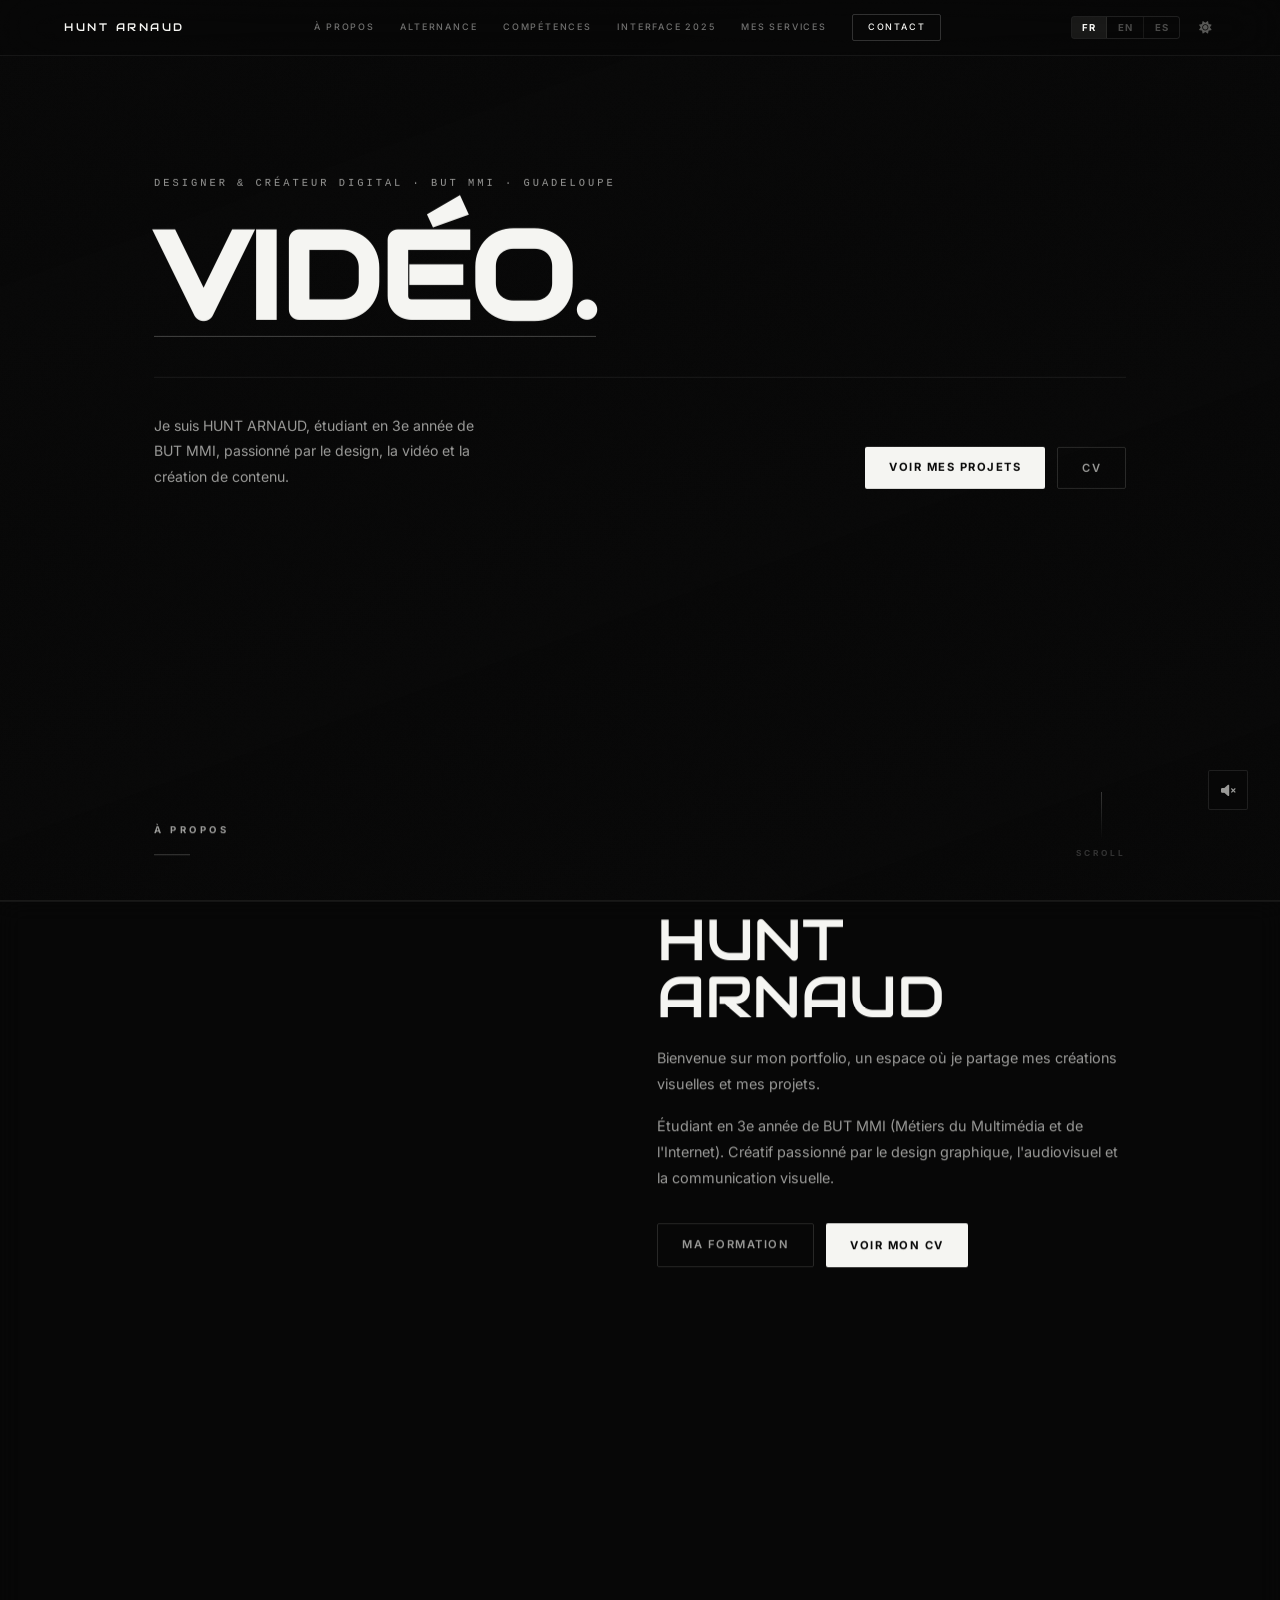
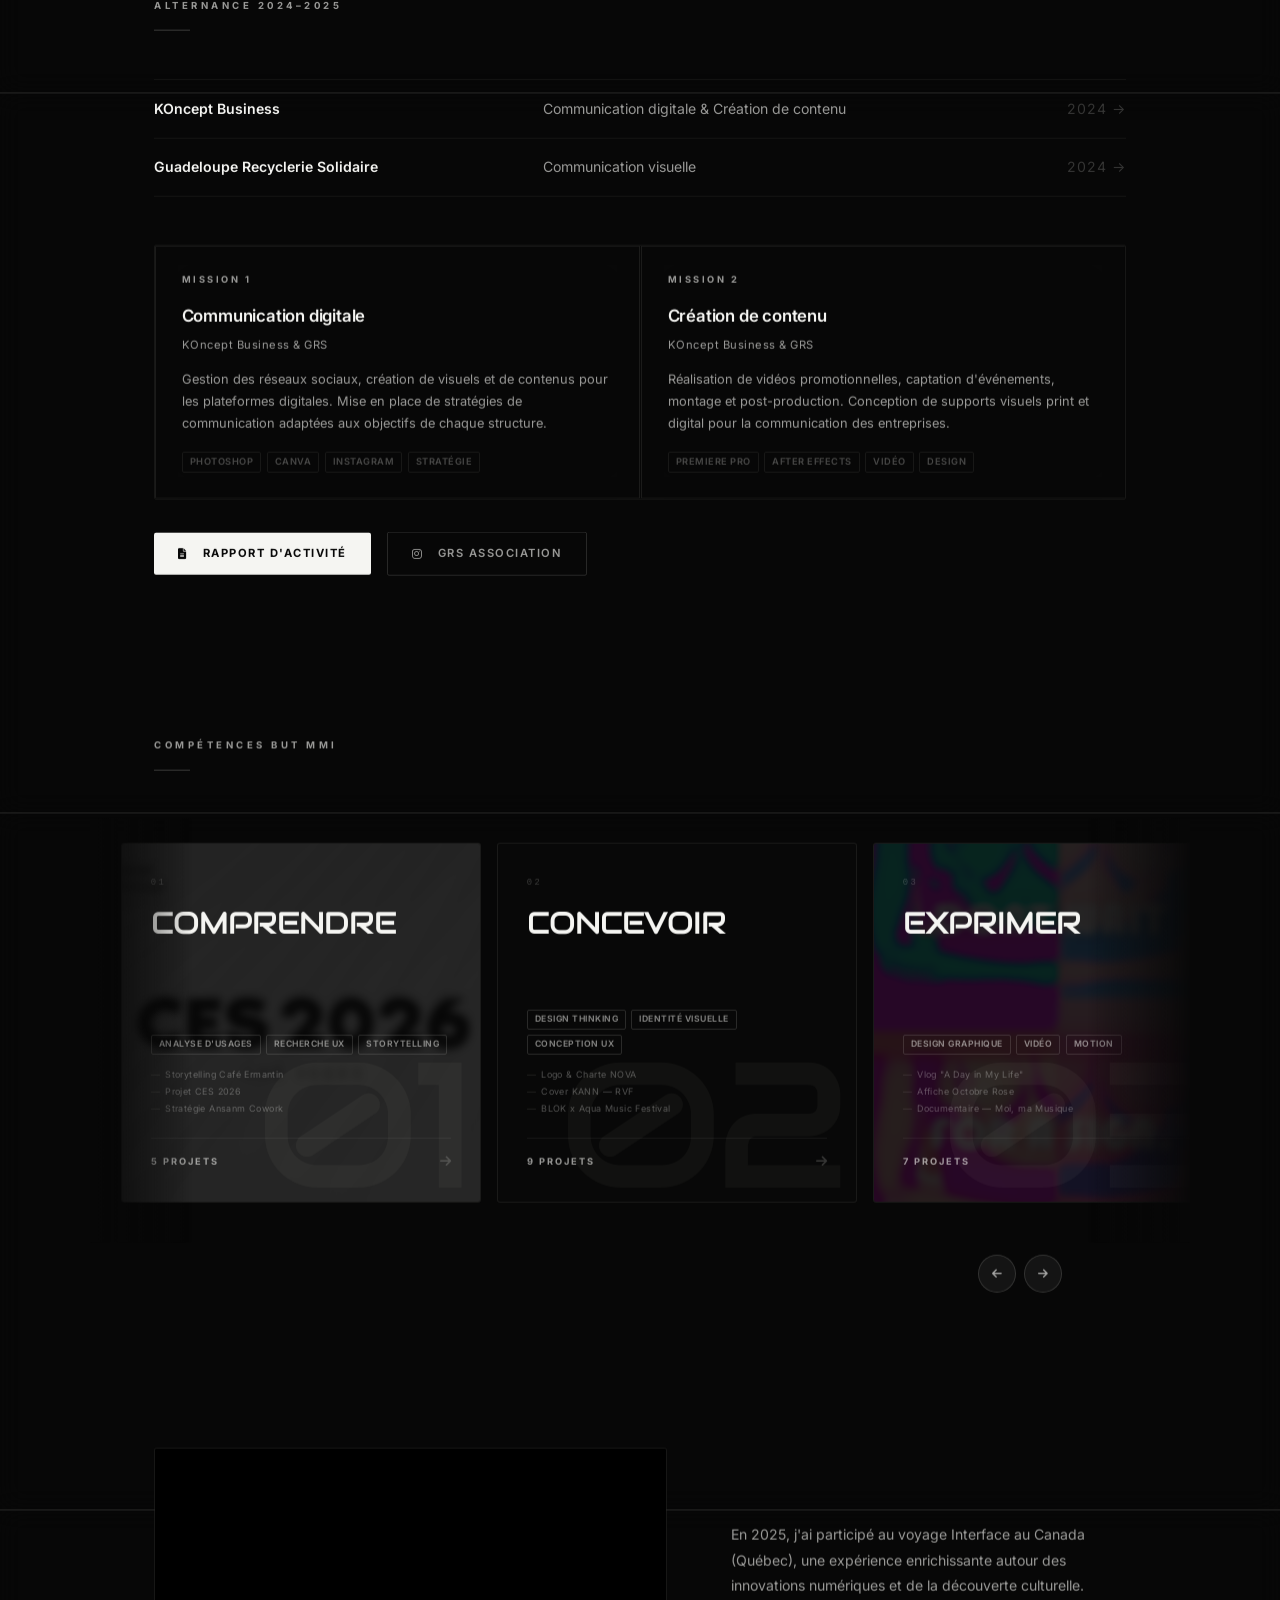
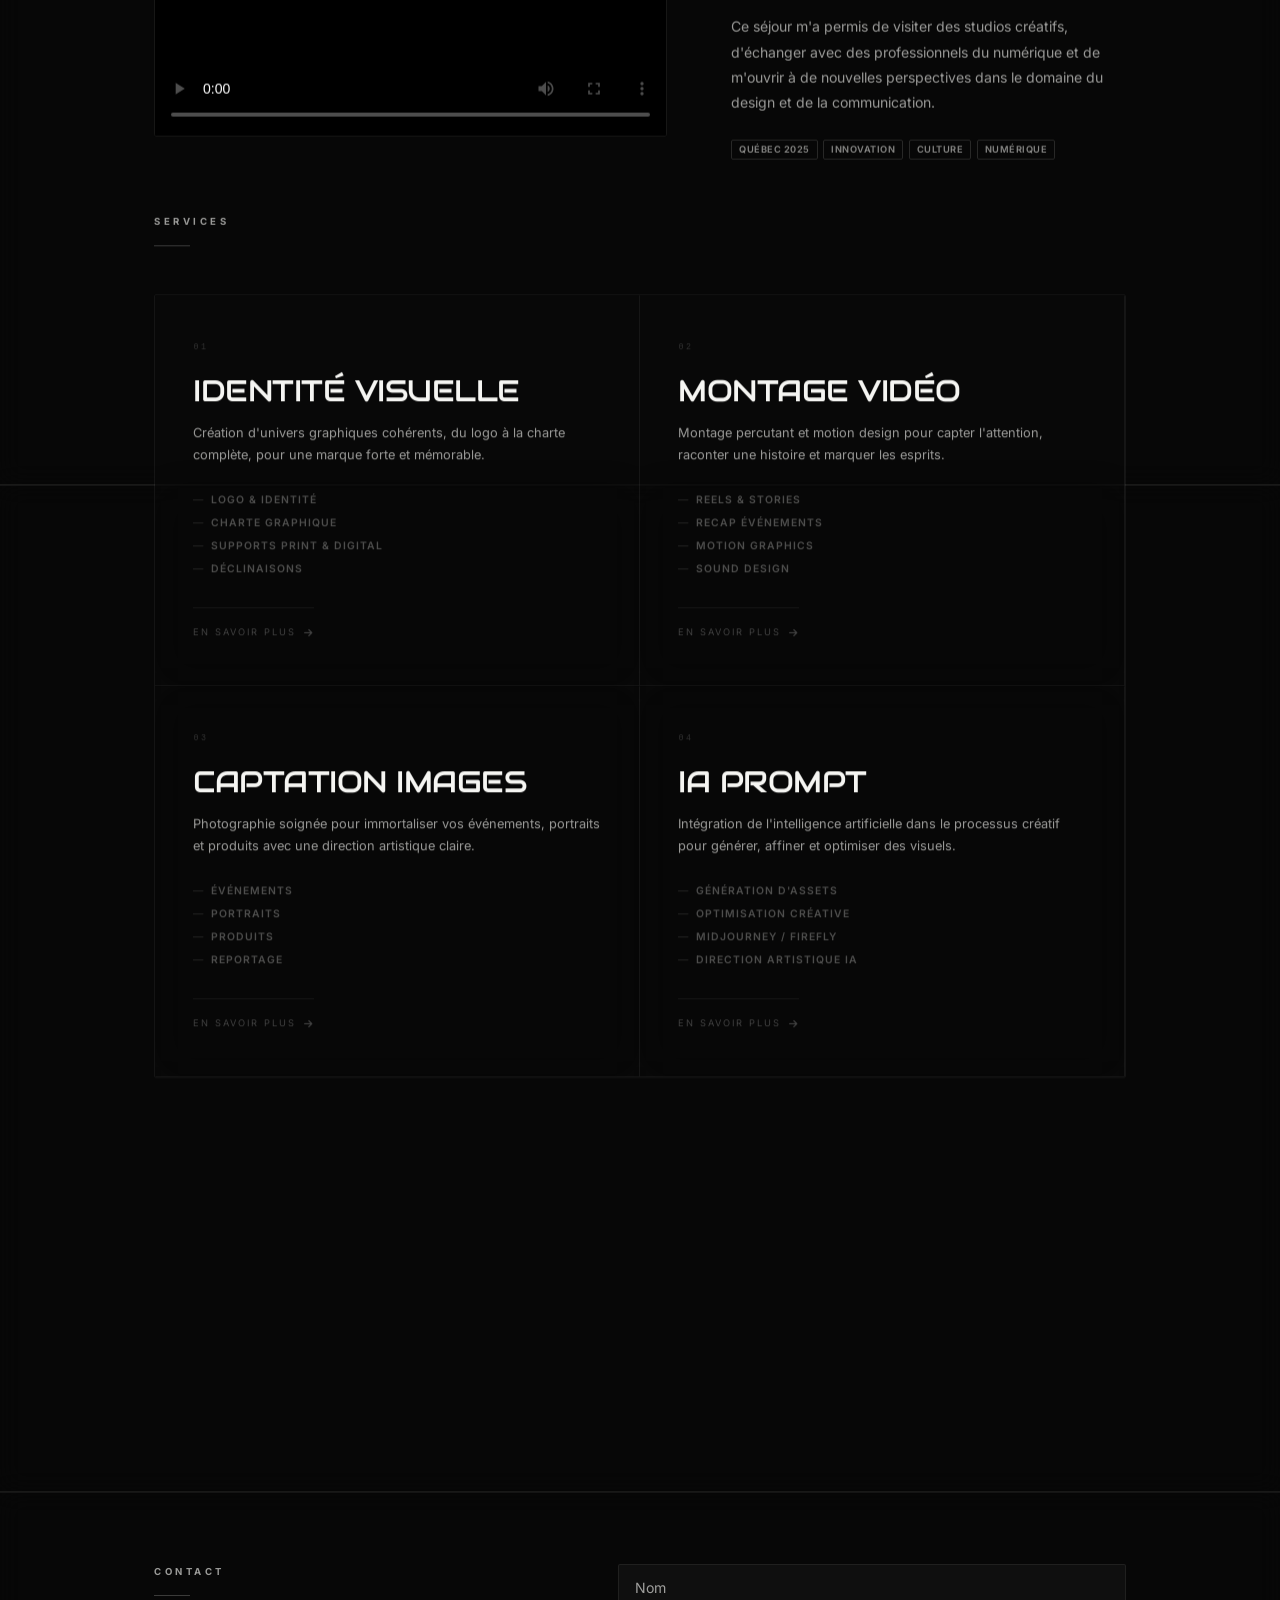
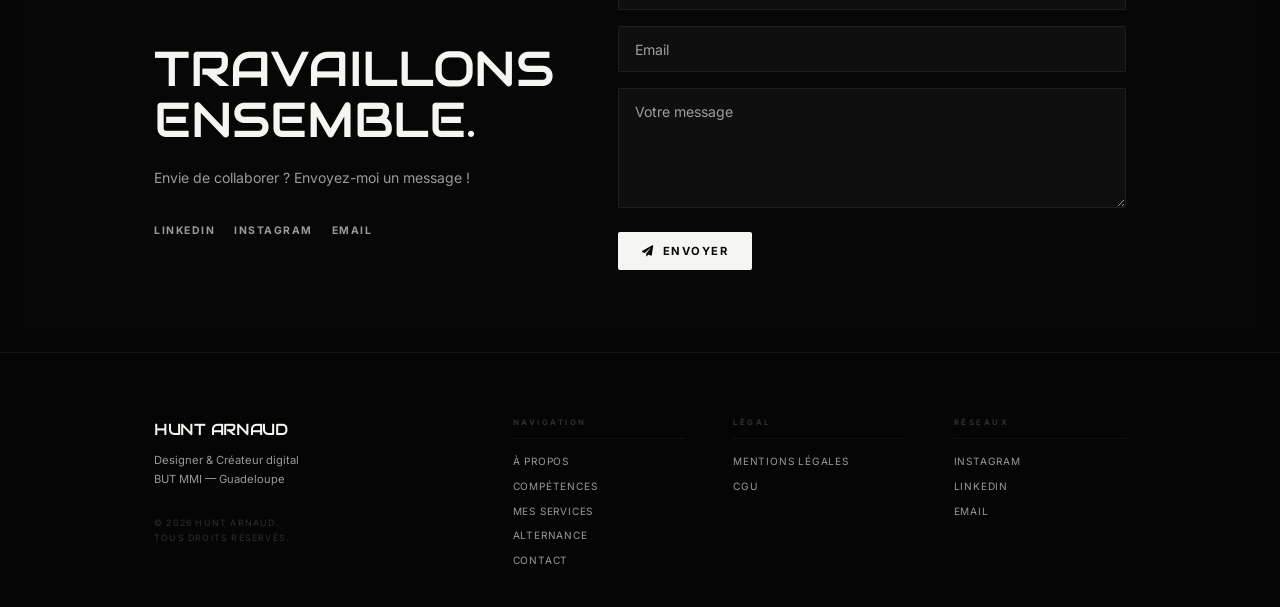
==== index.html @ ffb818e7 "BLOK liens Instagram + descriptions sync Co-Authored-By: Claude Sonnet 4.6 <noreply@anthropic.com>" ====
<!DOCTYPE html>
<html lang="fr">
<head>
<meta charset="UTF-8">
<meta name="viewport" content="width=device-width, initial-scale=1.0">
<title>Hunt Arnaud — Designer &amp; Créateur digital</title>
<meta name="description" content="Portfolio de Hunt Arnaud, Designer & Créateur digital. Identité visuelle, audiovisuel, création de contenu. BUT MMI, Guadeloupe.">
<meta name="author" content="Hunt Arnaud">
<meta name="theme-color" content="#080808">

<!-- Canonical & SEO -->
<link rel="canonical" href="https://naobeatsz-dev.github.io/Portfolio-Hunt-Arnaud/">

<!-- Open Graph -->
<meta property="og:type" content="website">
<meta property="og:title" content="Hunt Arnaud — Designer &amp; Créateur digital &amp; Motion">
<meta property="og:description" content="Identité visuelle, montage vidéo, motion design. BUT MMI, Guadeloupe.">
<meta property="og:url" content="https://naobeatsz-dev.github.io/Portfolio-Hunt-Arnaud/">
<meta property="og:image" content="https://naobeatsz-dev.github.io/Portfolio-Hunt-Arnaud/Image/DSC00284.jpg">
<meta property="og:image:alt" content="Hunt Arnaud — Designer &amp; Créateur digital">
<meta property="og:locale" content="fr_FR">
<meta property="og:site_name" content="Hunt Arnaud Portfolio">

<!-- Twitter Card -->
<meta name="twitter:card" content="summary_large_image">
<meta name="twitter:title" content="Hunt Arnaud — Designer &amp; Créateur digital &amp; Motion">
<meta name="twitter:description" content="Identité visuelle, montage vidéo, motion design. BUT MMI, Guadeloupe.">
<meta name="twitter:image" content="https://naobeatsz-dev.github.io/Portfolio-Hunt-Arnaud/Image/DSC00284.jpg">

<!-- Favicon -->
<link rel="icon" href="favicon.svg" type="image/svg+xml">
<link rel="manifest" href="manifest.json">

<!-- Preconnect ressources externes -->
<link rel="preconnect" href="https://fonts.googleapis.com">
<link rel="preconnect" href="https://fonts.gstatic.com" crossorigin>
<link rel="preconnect" href="https://fonts.cdnfonts.com" crossorigin>
<link rel="dns-prefetch" href="https://cdnjs.cloudflare.com">
<link rel="dns-prefetch" href="https://unpkg.com">

<!-- Font Awesome — chargement différé -->
<link rel="preload" href="https://cdnjs.cloudflare.com/ajax/libs/font-awesome/6.0.0-beta3/css/all.min.css" as="style" onload="this.onload=null;this.rel='stylesheet'">
<noscript><link rel="stylesheet" href="https://cdnjs.cloudflare.com/ajax/libs/font-awesome/6.0.0-beta3/css/all.min.css"></noscript>
<!-- Google Fonts — display swap pour éviter le blocage -->
<link href="https://fonts.googleapis.com/css2?family=Audiowide&family=Inter:wght@300;400;500;600;700&display=swap" rel="stylesheet">
<link href="https://fonts.cdnfonts.com/css/akira-expanded" rel="stylesheet">
<!-- i18n -->
<script src="Java/i18n.js" defer></script>
<!-- JS principal -->
<script src="Java/Java.js?v=16" defer></script>
<!-- AOS — chargement différé -->
<link rel="preload" href="https://unpkg.com/aos@2.3.1/dist/aos.css" as="style" onload="this.onload=null;this.rel='stylesheet'">
<noscript><link rel="stylesheet" href="https://unpkg.com/aos@2.3.1/dist/aos.css"></noscript>
<script src="https://unpkg.com/aos@2.3.1/dist/aos.js" defer></script>

<link rel="stylesheet" href="CSS/portfolio.css">
</head>

<body>

<a href="#hero" class="skip-link">Aller au contenu principal</a>

<!-- ================================================
     LOADER
================================================ -->
<div id="loader" role="status" aria-label="Chargement">
  <span class="loader-count" id="loader-count">00</span>
  <span class="loader-line" aria-hidden="true"></span>
</div>

<!-- ================================================
     NAV
================================================ -->
<!-- Grain -->
<div class="grain" aria-hidden="true"></div>

<!-- Blob ambiant orange -->
<div id="ambient-blob" aria-hidden="true"></div>

<!-- Vidéo de fond -->
<div id="video-bg-wrap" aria-hidden="true">
  <video id="video-bg" autoplay muted loop playsinline preload="none"></video>
  <script>
    (function(){
      var v=['Image/INSTA_1.mp4','Image/vidéo/NAOYAH X ATOX PLAYDITUNE.mp4'];
      var el=document.getElementById('video-bg');
      var s=document.createElement('source');
      s.type='video/mp4';
      s.src=v[Math.floor(Math.random()*v.length)];
      el.appendChild(s);
    })();
  </script>
  <div id="video-overlay"></div>
</div>

<nav id="nav">
  <a href="#hero" class="nav-logo">Hunt Arnaud</a>
  <div class="nav-links" id="nav-links">
    <a href="#about" data-i18n="nav.about">À Propos</a>
    <a href="#alternance" data-i18n="nav.alternance">Alternance</a>
    <a href="#skills" data-i18n="nav.skills">Compétences</a>
    <a href="#interface" data-i18n="nav.interface">Interface 2025</a>
    <a href="#services" data-i18n="nav.services">Services</a>
    <a href="#contact" class="nav-cta" data-i18n="nav.contact">Contact →</a>
  </div>
  <div id="lang-switcher" role="group" aria-label="Langue">
    <button class="lang-btn lang-btn--active" data-lang="fr" onclick="applyTranslations('fr')">FR</button>
    <button class="lang-btn" data-lang="en" onclick="applyTranslations('en')">EN</button>
    <button class="lang-btn" data-lang="es" onclick="applyTranslations('es')">ES</button>
  </div>
  <button id="theme-toggle" aria-label="Activer le mode clair" aria-pressed="false"><i class="fas fa-sun"></i></button>
  <button id="nav-burger" aria-label="Menu" onclick="document.getElementById('nav').classList.toggle('nav-mobile-open')">
    <span></span><span></span><span></span>
  </button>
</nav>

<!-- ================================================
     HERO
================================================ -->
<section id="hero">
  <div class="parallax-target" data-parallax-speed="0.28">
    <p class="hero-eyebrow" data-i18n="hero.eyebrow">Designer & Créateur digital · BUT MMI · Guadeloupe</p>
    <h1 class="hero-title"><span id="hero-rotate" class="hero-rotate-word">Design.</span></h1>
    <span class="hero-divider" aria-hidden="true"></span>
    <div class="hero-row">
      <p class="hero-desc" data-i18n="about.p2">Je suis HUNT ARNAUD, étudiant en 3e année de BUT MMI, passionné par le design, la vidéo et la création de contenu.</p>
      <div class="hero-actions">
        <a href="#skills" class="btn-primary" data-i18n="hero.cta.projects">Voir mes projets</a>
        <button class="btn-ghost" onclick="openCV()" data-i18n="hero.cta.cv" aria-label="Voir mon CV">CV</button>
      </div>
    </div>
  </div>
  <div class="hero-scroll" aria-hidden="true">
    <span class="hero-scroll-line"></span>
    <span>Scroll</span>
  </div>
</section>

<hr class="sep">

<!-- ================================================
     ABOUT
================================================ -->
<section id="about" class="section-bg">
  <div class="p-section parallax-target" data-parallax-speed="0.12">
    <span class="section-label" data-i18n="about.label">À Propos</span>
    <span class="section-line" aria-hidden="true"></span>
    <div class="about-grid">
      <div class="about-img-wrap">
        <img src="Image/DSC00284.jpg" alt="Hunt Arnaud" class="about-img" id="about-img-parallax" loading="lazy">
      </div>
      <div class="about-right">
        <h2 class="section-title" data-i18n="about.heading">Hunt Arnaud</h2>
        <p data-i18n="about.p1">Bienvenue sur mon portfolio, un espace où je partage mes créations visuelles et mes projets.</p>
        <p data-i18n="about.p2.long">Étudiant en 3e année de BUT MMI (Métiers du Multimédia et de l'Internet). Créatif passionné par le design graphique, l'audiovisuel et la communication visuelle.</p>
        <div style="display:flex;gap:.75rem;flex-wrap:wrap;">
          <a href="https://www.butmmi.fr" class="btn-ghost" target="_blank" rel="noopener noreferrer" data-i18n="about.formation">Ma Formation</a>
          <button class="btn-primary" onclick="openCV()" data-i18n="about.cv" aria-label="Voir mon CV">Voir mon CV</button>
        </div>
      </div>
    </div>
  </div>
</section>

<hr class="sep">

<!-- ================================================
     ALTERNANCE
================================================ -->
<section id="alternance" class="section-bg">
  <div class="p-section parallax-target" data-parallax-speed="0.09">
    <span class="section-label" data-i18n="alt.label">Alternance 2024–2025</span>
    <span class="section-line" aria-hidden="true"></span>

    <table class="alt-table" aria-label="Expériences en alternance">
      <thead class="sr-only">
        <tr><th>Entreprise</th><th>Rôle</th><th>Période</th></tr>
      </thead>
      <tbody>
        <tr>
          <td class="alt-co">KOncept Business</td>
          <td class="alt-role" data-i18n="alt.role.koncept">Communication digitale &amp; Création de contenu</td>
          <td class="alt-date">2024 →</td>
        </tr>
        <tr>
          <td class="alt-co">Guadeloupe Recyclerie Solidaire</td>
          <td class="alt-role" data-i18n="alt.role.recyclerie">Communication digitale &amp; Création de contenu</td>
          <td class="alt-date">2024 →</td>
        </tr>
      </tbody>
    </table>

    <div class="alt-carousel-wrap">
      <div class="alt-carousel-simple">

        <div class="alt-card">
          <div class="alt-card-body">
            <span class="alt-card-tag">Mission 1</span>
            <p class="alt-card-title">Communication digitale</p>
            <p class="alt-card-company">KOncept Business &amp; GRS</p>
            <p class="alt-card-desc">Gestion des réseaux sociaux, création de visuels et de contenus pour les plateformes digitales. Mise en place de stratégies de communication adaptées aux objectifs de chaque structure.</p>
            <div class="alt-card-skills"><span>Photoshop</span><span>Canva</span><span>Instagram</span><span>Stratégie</span></div>
          </div>
        </div>

        <div class="alt-card">
          <div class="alt-card-body">
            <span class="alt-card-tag">Mission 2</span>
            <p class="alt-card-title">Création de contenu</p>
            <p class="alt-card-company">KOncept Business &amp; GRS</p>
            <p class="alt-card-desc">Réalisation de vidéos promotionnelles, captation d'événements, montage et post-production. Conception de supports visuels print et digital pour la communication des entreprises.</p>
            <div class="alt-card-skills"><span>Premiere Pro</span><span>After Effects</span><span>Vidéo</span><span>Design</span></div>
          </div>
        </div>

      </div>
    </div>

    <div class="alt-actions">
      <a href="https://drive.google.com/file/d/1w3fHGfDprge1An9373WhZcal_X5WrRIF/view?usp=share_link" class="btn-primary" target="_blank" rel="noopener noreferrer" data-i18n="alt.rapport">
        <i class="fas fa-file-alt" style="margin-right:.45rem;"></i> Rapport d'activité
      </a>
      <a href="https://www.instagram.com/grs_association/" class="btn-ghost" target="_blank" rel="noopener noreferrer">
        <i class="fab fa-instagram" style="margin-right:.4rem;"></i> GRS Association
      </a>
    </div>
  </div>
</section>

<hr class="sep">

<!-- ================================================
     COMPÉTENCES
================================================ -->
<section id="skills" class="section-bg">
  <div class="p-section parallax-target" data-parallax-speed="0.06">
    <span class="section-label" data-i18n="skills.label">Compétences BUT MMI</span>
    <span class="section-line" aria-hidden="true"></span>

    <div class="skills-reel-wrap">
      <div class="skills-reel" id="skills-reel">

        <div class="skill-card" data-ue="comprendre" role="button" tabindex="0" aria-label="Comprendre — 3 projets">
          <div class="skill-card-bg" style="background-image:url('Image/ces.png')" aria-hidden="true"></div>
          <span class="skill-card-idx">01</span>
          <h3 class="skill-card-title" data-i18n="ue.comprendre">Comprendre</h3>
          <div class="skill-card-tags"><span>Analyse d'usages</span><span>Recherche UX</span><span>Storytelling</span></div>
          <ul class="skill-card-projects">
            <li>Storytelling Café Ermantin</li>
            <li>Projet CES 2026</li>
            <li>Stratégie Ansanm Cowork</li>
          </ul>
          <div class="skill-card-foot">
            <span class="skill-card-count" data-i18n="ue.comprendre.btn">5 Projets</span>
            <i class="fas fa-arrow-right" aria-hidden="true"></i>
          </div>
          <span class="skill-card-num" aria-hidden="true">01</span>
        </div>

        <div class="skill-card" data-ue="concevoir" role="button" tabindex="0" aria-label="Concevoir — 5 projets">
          <div class="skill-card-bg" style="background-image:url('Image/RVF%20KANN%205.jpg')" aria-hidden="true"></div>
          <span class="skill-card-idx">02</span>
          <h3 class="skill-card-title" data-i18n="ue.concevoir">Concevoir</h3>
          <div class="skill-card-tags"><span>Design thinking</span><span>Identité visuelle</span><span>Conception UX</span></div>
          <ul class="skill-card-projects">
            <li>Logo &amp; Charte NOVA</li>
            <li>Cover KANN — RVF</li>
            <li>BLOK x Aqua Music Festival</li>
          </ul>
          <div class="skill-card-foot">
            <span class="skill-card-count" data-i18n="ue.concevoir.btn">9 Projets</span>
            <i class="fas fa-arrow-right" aria-hidden="true"></i>
          </div>
          <span class="skill-card-num" aria-hidden="true">02</span>
        </div>

        <div class="skill-card" data-ue="exprimer" role="button" tabindex="0" aria-label="Exprimer — 7 projets">
          <div class="skill-card-bg" style="background-image:url('Image/dont%20wait.png')" aria-hidden="true"></div>
          <span class="skill-card-idx">03</span>
          <h3 class="skill-card-title" data-i18n="ue.exprimer">Exprimer</h3>
          <div class="skill-card-tags"><span>Design graphique</span><span>Vidéo</span><span>Motion</span></div>
          <ul class="skill-card-projects">
            <li>Vlog "A Day in My Life"</li>
            <li>Affiche Octobre Rose</li>
            <li>Documentaire — Moi, ma Musique</li>
          </ul>
          <div class="skill-card-foot">
            <span class="skill-card-count" data-i18n="ue.exprimer.btn">7 Projets</span>
            <i class="fas fa-arrow-right" aria-hidden="true"></i>
          </div>
          <span class="skill-card-num" aria-hidden="true">03</span>
        </div>

        <div class="skill-card" data-ue="developper" role="button" tabindex="0" aria-label="Développer — 3 projets">
          <div class="skill-card-bg" style="background-image:url('Image/portfolioi.png')" aria-hidden="true"></div>
          <span class="skill-card-idx">04</span>
          <h3 class="skill-card-title" data-i18n="ue.developper">Développer</h3>
          <div class="skill-card-tags"><span>HTML/CSS</span><span>JavaScript</span><span>Responsive</span></div>
          <ul class="skill-card-projects">
            <li>Portfolio Web Personnel</li>
          </ul>
          <div class="skill-card-foot">
            <span class="skill-card-count" data-i18n="ue.developper.btn">2 Projets</span>
            <i class="fas fa-arrow-right" aria-hidden="true"></i>
          </div>
          <span class="skill-card-num" aria-hidden="true">04</span>
        </div>

        <div class="skill-card" data-ue="entreprendre" role="button" tabindex="0" aria-label="Entreprendre — 11 projets">
          <div class="skill-card-bg" style="background-image:url('Image/s.png')" aria-hidden="true"></div>
          <span class="skill-card-idx">05</span>
          <h3 class="skill-card-title" data-i18n="ue.entreprendre">Entreprendre</h3>
          <div class="skill-card-tags"><span>Chef de projet</span><span>Leadership</span><span>Innovation</span></div>
          <ul class="skill-card-projects">
            <li>Publicité Glazed Smash Burger</li>
            <li>Micro-trottoir CPME</li>
            <li>Jury FEMI</li>
          </ul>
          <div class="skill-card-foot">
            <span class="skill-card-count" data-i18n="ue.entreprendre.btn">12 Projets</span>
            <i class="fas fa-arrow-right" aria-hidden="true"></i>
          </div>
          <span class="skill-card-num" aria-hidden="true">05</span>
        </div>

      </div>
    </div>

    <!-- Navigation arrows -->
    <div class="skills-reel-nav" role="group" aria-label="Navigation du carrousel">
      <button class="skills-reel-btn" id="reel-prev" aria-label="Carte précédente">
        <i class="fas fa-arrow-left" aria-hidden="true"></i>
      </button>
      <button class="skills-reel-btn" id="reel-next" aria-label="Carte suivante">
        <i class="fas fa-arrow-right" aria-hidden="true"></i>
      </button>
    </div>
  </div>
</section>

<!-- ================================================
     SECTIONS PROJETS UE (cachées par défaut)
================================================ -->

<!-- UE Comprendre -->
<section id="ue-comprendre" class="ue-projects-section hidden">
  <div class="wrap" style="padding-top:clamp(4rem,8vw,7rem);padding-bottom:clamp(4rem,8vw,7rem);">
    <button class="ue-back" onclick="showMainSkills()"><i class="fas fa-arrow-left"></i> <span data-i18n="back.skills">Retour aux compétences</span></button>
    <div class="ue-section-head">
      <h2 data-i18n="ue.comprendre">Comprendre</h2>
      <p data-i18n="ue.comprendre.sub">Projets d'analyse et de recherche utilisateur</p>
    </div>
    <div class="proj-grid">
      <div class="proj-card" data-role="Storyteller / Rédacteur" data-tools="Google Docs, Canva">
        <div class="proj-img-wrap"><img src="Image/ermantin.png" alt="Storytelling Café Ermantin" loading="lazy"></div>
        <div class="proj-body">
          <p class="proj-title">Storytelling Café Ermantin</p>
          <p class="proj-desc">Création d'un storytelling touchant pour la marque locale Café Ermantin. Narration émotionnelle authentique qui connecte la marque à son audience.</p>
          <div class="proj-tags"><span>Storytelling</span><span>Marque locale</span><span>Communication</span></div>
          <a href="https://drive.google.com/file/d/1FGiim8ejPq7dlOFfEX8UD4MPg7LMUmhv/view?usp=drive_link" class="proj-link" target="_blank" rel="noopener noreferrer"><i class="fab fa-google-drive"></i> Drive</a>
        </div>
      </div>
      <div class="proj-card" data-role="Analyste budgétaire" data-tools="Excel, Google Sheets, Trello">
        <div class="proj-img-wrap"><img src="Image/ces.png" alt="Projet CES 2026" loading="lazy"></div>
        <div class="proj-body">
          <p class="proj-title">Projet CES 2026 / Interface 2025</p>
          <p class="proj-desc">Analyse budgétaire et gestion de projet pour le voyage au salon du numérique de Las Vegas. Rôle d'analyste en coopération.</p>
          <div class="proj-tags"><span>Analyse budgétaire</span><span>Gestion de projet</span><span>CES Las Vegas</span></div>
          <a href="https://drive.google.com/file/d/1FwzTSqVFNR5iHIFd4WyLO2BTPePxqPH-/view?usp=drive_link" class="proj-link" target="_blank" rel="noopener noreferrer"><i class="fab fa-google-drive"></i> Drive</a>
        </div>
      </div>
      <div class="proj-card" data-role="Stratège communication" data-tools="Google Docs, Miro, Canva">
        <div class="proj-img-wrap"><img src="Image/ansanm.png" alt="Ansanm Cowork" loading="lazy"></div>
        <div class="proj-body">
          <p class="proj-title">Stratégie Ansanm Cowork</p>
          <p class="proj-desc">Élaboration d'une stratégie de communication complète pour un espace de coworking. Analyse des besoins utilisateurs et du marché local.</p>
          <div class="proj-tags"><span>Stratégie</span><span>Coworking</span><span>UX Research</span></div>
          <a href="https://drive.google.com/file/d/1UshSdQ-am9VDZAsLCfeqakaw9gBg6UPd/view?usp=drive_link" class="proj-link" target="_blank" rel="noopener noreferrer"><i class="fab fa-google-drive"></i> Drive</a>
        </div>
      </div>

      <div class="proj-card" data-role="Membre du jury" data-tools="—"
           data-gallery="Image/femi.png,Image/projets/entreprendre/jury-femi/femi-2.png,Image/projets/entreprendre/jury-femi/cc.png">
        <div class="proj-img-wrap"><img src="Image/femi.png" alt="Jury FEMI" loading="lazy"></div>
        <div class="proj-body">
          <p class="proj-title">Jury FEMI — 29e &amp; 30e édition</p>
          <p class="proj-desc">Participation deux années consécutives au Festival Régional et International du Cinéma de Guadeloupe (FEMI) en tant que membre du jury. Première année : jury courts-métrages documentaires, analyse critique et délibération. Deuxième année (30e anniversaire du FEMI) : jury films d'animation, évaluation artistique et attribution des prix.</p>
          <div class="proj-tags"><span>Jury</span><span>FEMI</span><span>Analyse critique</span><span>Cinéma</span></div>
          <span class="proj-link disabled"><i class="fas fa-clock"></i> Prochainement</span>
        </div>
      </div>

      <div class="proj-card" data-role="Rédacteur / Analyste" data-tools="Google Docs, Canva"
           data-gallery="Image/projets/comprendre/ppp-cover.png">
        <div class="proj-img-wrap"><img src="Image/projets/comprendre/ppp-cover.png" alt="Dossier PPP" loading="lazy"></div>
        <div class="proj-body">
          <p class="proj-title">Dossier PPP — Projet Personnel et Professionnel</p>
          <p class="proj-desc">Rédaction d'un dossier complet de réflexion sur mon parcours, mes compétences et mon projet professionnel dans le cadre du BUT MMI. Analyse de mes expériences, définition de mes objectifs et construction de mon identité professionnelle.</p>
          <div class="proj-tags"><span>PPP</span><span>Projet professionnel</span><span>Réflexion</span><span>BUT MMI</span></div>
          <a href="Image/projets/comprendre/dossier-ppp.pdf" class="proj-link" target="_blank" rel="noopener noreferrer"><i class="fas fa-file-pdf"></i> Consulter le dossier</a>
        </div>
      </div>
    </div>
  </div>
</section>

<!-- UE Entreprendre -->
<section id="ue-entreprendre" class="ue-projects-section hidden">
  <div class="wrap" style="padding-top:clamp(4rem,8vw,7rem);padding-bottom:clamp(4rem,8vw,7rem);">
    <button class="ue-back" onclick="showMainSkills()"><i class="fas fa-arrow-left"></i> <span data-i18n="back.skills">Retour aux compétences</span></button>
    <div class="ue-section-head">
      <h2 data-i18n="ue.entreprendre">Entreprendre</h2>
      <p data-i18n="ue.entreprendre.sub">Projets entrepreneuriaux, gestion d'équipe et initiatives réelles</p>
    </div>
    <div class="proj-grid">
      <div class="proj-card" data-role="Assistant cadreur" data-tools="Premiere Pro">
        <div class="proj-img-wrap"><img src="Image/dévelloper/GLAZED.jpg" alt="Glazed Smash Burger" loading="lazy"></div>
        <div class="proj-body">
          <p class="proj-title">Vidéo Glazed Smash Burger</p>
          <p class="proj-desc">Assistant cadreur sur le tournage des vidéos promotionnelles pour l'ouverture du restaurant Glazed Smash Burger. L'objectif était de mettre en valeur les burgers à travers des plans dynamiques destinés à promouvoir le lancement.</p>
          <div class="proj-tags"><span>Captation</span><span>Cadrage</span><span>Promotion</span></div>
          <a href="https://www.instagram.com/glazedsmashburger" class="proj-link" target="_blank" rel="noopener noreferrer"><i class="fab fa-instagram"></i> Instagram</a>
        </div>
      </div>
      <div class="proj-card" data-role="Chef de projet" data-tools="Premiere Pro, Canva">
        <div class="proj-img-wrap"><img src="Image/s.png" alt="Micro-trottoir CPME" loading="lazy"></div>
        <div class="proj-body">
          <p class="proj-title">Micro-trottoir CPME</p>
          <p class="proj-desc">Pilotage complet d'un micro-trottoir sur l'égalité hommes-femmes au travail, en collaboration avec la CPME. Chef de projet de A à Z.</p>
          <div class="proj-tags"><span>Chef de projet</span><span>CPME</span><span>Égalité hommes-femmes</span></div>
          <a href="https://drive.google.com/file/d/1zMoBWJk409OSqcOOu51A7S3ehM5SAUmb/view?usp=drive_link" class="proj-link" target="_blank" rel="noopener noreferrer"><i class="fab fa-google-drive"></i> Drive</a>
        </div>
      </div>
      <div class="proj-card" data-role="Chef de projet / Directeur créatif" data-tools="Canva, Instagram"
           data-gallery="Image/&.png,Image/projets/entreprendre/instagram-iut/jane-2025.mp4">
        <div class="proj-img-wrap"><img src="Image/&.png" alt="Instagram IUT Guadeloupe" loading="lazy"></div>
        <div class="proj-body">
          <p class="proj-title">Instagram IUT Guadeloupe</p>
          <p class="proj-desc">Direction de la création du compte Instagram de l'IUT de Guadeloupe. Management de la classe entière sur une semaine.</p>
          <div class="proj-tags"><span>Chef de projet</span><span>Social media</span><span>Management</span></div>
          <a href="https://www.instagram.com/iutguadeloupe" class="proj-link" target="_blank" rel="noopener noreferrer"><i class="fab fa-instagram"></i> Instagram</a>
        </div>
      </div>
      <div class="proj-card" data-role="Membre du jury" data-tools="—">
        <div class="proj-img-wrap"><img src="Image/femi.png" alt="Jury FEMI" loading="lazy"></div>
        <div class="proj-body">
          <p class="proj-title">Jury FEMI — 29e &amp; 30e édition</p>
          <p class="proj-desc">Participation deux années consécutives au Festival Régional et International du Cinéma de Guadeloupe (FEMI) en tant que membre du jury. Première année : jury courts-métrages documentaires, analyse critique et délibération. Deuxième année (30e anniversaire du FEMI) : jury films d'animation, évaluation artistique et attribution des prix.</p>
          <div class="proj-tags"><span>Jury</span><span>FEMI</span><span>Documentaire</span><span>Animation</span><span>Cinéma</span></div>
          <span class="proj-link disabled"><i class="fas fa-clock"></i> Prochainement</span>
        </div>
      </div>
      <div class="proj-card" data-role="Cadreur" data-tools="Premiere Pro"
           data-gallery="Image/ yir.png,Image/projets/entreprendre/soliss-recap/soliss-cover.png">
        <div class="proj-img-wrap"><img src="Image/ yir.png" alt="La SOLIS — Recap" loading="lazy"></div>
        <div class="proj-body">
          <p class="proj-title">La SOLIS — Recap</p>
          <p class="proj-desc">Cadreur pour La SOLIS, un nouveau concept de soirée chill &amp; élégante à Basse-Terre mêlant cocktails d'exception et sélection musicale pointue. Captation de l'événement en collaboration avec le vidéaste Byprodmxf. Montage dynamique et immersif.</p>
          <div class="proj-tags"><span>Captation</span><span>Cadrage</span><span>Événementiel</span><span>Byprodmxf</span></div>
          <a href="https://www.instagram.com/reel/DYamO0YP5sU/?utm_source=ig_web_copy_link&igsh=MzRlODBiNWFlZA==" class="proj-link" target="_blank" rel="noopener noreferrer"><i class="fas fa-play"></i> Vidéo</a>
        </div>
      </div>
      <div class="proj-card" data-role="Réalisateur / Monteur" data-tools="Premiere Pro">
        <div class="proj-img-wrap"><img src="Image/16H-18H.jpg" alt="L'Aiguille d'Iris — GRS" loading="lazy"></div>
        <div class="proj-body">
          <p class="proj-title">L'Aiguille d'Iris — Vidéos promotionnelles</p>
          <p class="proj-desc">Réalisation de 4 vidéos promotionnelles pour l'atelier L'Aiguille d'Iris de la Guadeloupe Recyclerie Solidaire, dans le cadre de mon alternance. L'objectif était de promouvoir les ateliers de couture et de sensibiliser le public aux activités de la structure.</p>
          <div class="proj-tags"><span>Réalisation</span><span>Montage</span><span>Promotion</span><span>GRS</span></div>
          <a href="https://www.instagram.com/reel/DWjHqBFR_zn/?utm_source=ig_web_copy_link&igsh=MzRlODBiNWFlZA==" class="proj-link" target="_blank" rel="noopener noreferrer"><i class="fas fa-play"></i> Vidéo</a>
        </div>
      </div>

      <div class="proj-card" data-role="Cadreur" data-tools="Premiere Pro"
           data-gallery="Image/projets/entreprendre/simaho/simaho-cover.png,Image/projets/entreprendre/simaho/simaho-recap.mp4">
        <div class="proj-img-wrap"><img src="Image/projets/entreprendre/simaho/simaho-cover.png" alt="Soirées Simaho" loading="lazy"></div>
        <div class="proj-body">
          <p class="proj-title">Soirées Simaho — Captation</p>
          <p class="proj-desc">Captation vidéo et colorimétrie des soirées Simaho à Vieux-Habitants. Cadrage et montage en collaboration avec le vidéaste Byprodmxf.</p>
          <div class="proj-tags"><span>Captation</span><span>Colorimétrie</span><span>Byprodmxf</span></div>
          <a href="https://www.instagram.com/reel/DVHw5MwCchK/?utm_source=ig_web_copy_link&igsh=MzRlODBiNWFlZA==" class="proj-link" target="_blank" rel="noopener noreferrer"><i class="fas fa-play"></i> Vidéo</a>
        </div>
      </div>

      <div class="proj-card" data-role="Cadreur" data-tools="Premiere Pro"
           data-gallery="Image/projets/entreprendre/pikako-chill/pikako-cover.png,Image/projets/entreprendre/pikako-chill/pikako-recap.mp4">
        <div class="proj-img-wrap"><img src="Image/projets/entreprendre/pikako-chill/pikako-cover.png" alt="Pikako Chill" loading="lazy"></div>
        <div class="proj-body">
          <p class="proj-title">Pikako Chill — Captation</p>
          <p class="proj-desc">Captation vidéo de la soirée Pikako Chill pour le compte du média Zananamédia, spécialisé dans les vidéos de soirée. Cadrage de l'événement du début à la fin.</p>
          <div class="proj-tags"><span>Captation</span><span>Événementiel</span><span>Zananamédia</span></div>
          <a href="https://www.instagram.com/reel/DR8KwbwCH7j/?utm_source=ig_web_copy_link&igsh=MzRlODBiNWFlZA==" class="proj-link" target="_blank" rel="noopener noreferrer"><i class="fas fa-play"></i> Vidéo</a>
        </div>
      </div>


      <div class="proj-card" data-role="Monteur vidéo" data-tools="Premiere Pro"
           data-gallery="Image/projets/entreprendre/blok-actu/blok-1.png,Image/projets/entreprendre/blok-actu/blok-2.png,Image/projets/entreprendre/blok-actu/blok-3.png,Image/projets/entreprendre/blok-actu/blok-4.png,Image/projets/entreprendre/blok-actu/rendu-final.mp4">
        <div class="proj-img-wrap"><img src="Image/z.png" alt="BLOK Actu" loading="lazy"></div>
        <div class="proj-body">
          <p class="proj-title">BLOK Actu</p>
          <p class="proj-desc">Reprise en main du média étudiant BLOK avec ma promotion. Gestion des écoutes musicales avec Cassandra Bores, veille sur les dernières sorties, création de la charte graphique (photo du meilleur clip, logo carré, couleurs adaptatives). Réalisation du micro-trottoir carnaval à but divertissant avec un message de prévention. Le média compte aujourd'hui plus de 4 000 abonnés.</p>
          <div class="proj-tags"><span>Média</span><span>Charte graphique</span><span>Montage</span><span>Écoutes</span></div>
          <a href="https://www.instagram.com/blok.actu/" class="proj-link" target="_blank" rel="noopener noreferrer"><i class="fab fa-instagram"></i> @blok.actu</a>
        </div>
      </div>

      <div class="proj-card" data-role="Photographe / DA" data-tools="Photoshop, Lightroom"
           data-gallery="Image/Design/Photos/photo manoah 2.jpg,Image/Design/Photos/Photo manoah.jpg,Image/Design/Photos/DSC08114.jpg,Image/Design/Photos/DSC08214.jpg">
        <div class="proj-img-wrap"><img src="Image/Design/Photos/photo manoah 2.jpg" alt="Shooting Photographie" loading="lazy"></div>
        <div class="proj-body">
          <p class="proj-title">Shooting Photographie</p>
          <p class="proj-desc">Ce shooting a été réalisé dans le cadre d'une publication Instagram. L'objectif était de recréer une ambiance vintage. J'étais chargé de la direction artistique, de l'habillage de la modèle et des retouches photo.</p>
          <div class="proj-tags"><span>Photographie</span><span>Direction artistique</span><span>Retouche</span></div>
          <a href="https://www.instagram.com/nao_yah/" class="proj-link" target="_blank" rel="noopener noreferrer"><i class="fab fa-instagram"></i> Instagram</a>
        </div>
      </div>

      <div class="proj-card" data-role="Community Manager / DA" data-tools="Premiere Pro, Photoshop, Instagram"
           data-gallery="Image/projets/entreprendre/instagram-naoyah/naoyah-1.jpg,Image/projets/entreprendre/instagram-naoyah/naoyah-2.jpg,Image/projets/entreprendre/instagram-naoyah/naoyah-stats.png">
        <div class="proj-img-wrap"><img src="Image/projets/entreprendre/instagram-naoyah/naoyah-1.jpg" alt="Instagram @nao_yah" loading="lazy"></div>
        <div class="proj-body">
          <p class="proj-title">Instagram @nao_yah — Stratégie de croissance</p>
          <p class="proj-desc">Prise en main de mon compte Instagram pro dédié à la musique avec une vraie stratégie de contenu : vidéos d'instrumentales, photos avec direction artistique travaillée et ligne éditoriale cohérente. Résultat : passage de 243 abonnés en septembre à 528 en juin, soit +117 % de croissance organique.</p>
          <div class="proj-tags"><span>Instagram</span><span>Stratégie de contenu</span><span>Croissance organique</span><span>Direction artistique</span></div>
          <a href="https://www.instagram.com/nao_yah/" class="proj-link" target="_blank" rel="noopener noreferrer"><i class="fab fa-instagram"></i> @nao_yah</a>
        </div>
      </div>

      <div class="proj-card" data-role="Rédacteur / Analyste" data-tools="Google Docs, Canva"
           data-gallery="Image/projets/comprendre/ppp-cover.png">
        <div class="proj-img-wrap"><img src="Image/projets/comprendre/ppp-cover.png" alt="Dossier PPP" loading="lazy"></div>
        <div class="proj-body">
          <p class="proj-title">Dossier PPP — Projet Personnel et Professionnel</p>
          <p class="proj-desc">Rédaction d'un dossier complet de réflexion sur mon parcours, mes compétences et mon projet professionnel dans le cadre du BUT MMI. Analyse de mes expériences, définition de mes objectifs et construction de mon identité professionnelle.</p>
          <div class="proj-tags"><span>PPP</span><span>Projet professionnel</span><span>Réflexion</span><span>BUT MMI</span></div>
          <a href="Image/projets/comprendre/dossier-ppp.pdf" class="proj-link" target="_blank" rel="noopener noreferrer"><i class="fas fa-file-pdf"></i> Consulter le dossier</a>
        </div>
      </div>
    </div>
  </div>
</section>

<!-- UE Concevoir -->
<section id="ue-concevoir" class="ue-projects-section hidden">
  <div class="wrap" style="padding-top:clamp(4rem,8vw,7rem);padding-bottom:clamp(4rem,8vw,7rem);">
    <button class="ue-back" onclick="showMainSkills()"><i class="fas fa-arrow-left"></i> <span data-i18n="back.skills">Retour aux compétences</span></button>
    <div class="ue-section-head">
      <h2 data-i18n="ue.concevoir">Concevoir</h2>
      <p data-i18n="ue.concevoir.sub">Projets de conception et stratégie créative</p>
    </div>
    <div class="proj-grid">
      <div class="proj-card" data-role="Directeur artistique" data-tools="Illustrator, InDesign">
        <div class="proj-img-wrap"><img src="Image/nova.png" alt="NOVA" loading="lazy"></div>
        <div class="proj-body">
          <p class="proj-title">Logo & Charte NOVA</p>
          <p class="proj-desc">Création complète d'une identité de marque pour NOVA : logo, charte graphique, déclinaisons et applications.</p>
          <div class="proj-tags"><span>Identité visuelle</span><span>Logo</span><span>Branding</span></div>
          <a href="https://drive.google.com/file/d/1aJ63alggTebhQrolodUPNjz7G-QhgSHz/view?usp=drive_link" class="proj-link" target="_blank" rel="noopener noreferrer"><i class="fab fa-google-drive"></i> Drive</a>
        </div>
      </div>
      <div class="proj-card" data-role="Graphiste" data-tools="Photoshop">
        <div class="proj-img-wrap"><img src="Image/RVF KANN 5.jpg" alt="Cover KANN RVF" loading="lazy"></div>
        <div class="proj-body">
          <p class="proj-title">Cover KANN — RVF</p>
          <p class="proj-desc">Pochette d'album pour le titre « KANN » de RVF. Design réalisé entièrement sur Photoshop, sans IA.</p>
          <div class="proj-tags"><span>Photoshop</span><span>Cover design</span><span>Musique</span></div>
          <a href="https://youtu.be/DOn8TmqfnGg?si=NbbvyvCdO5oy0XiS" class="proj-link" target="_blank" rel="noopener noreferrer"><i class="fab fa-youtube"></i> YouTube</a>
        </div>
      </div>
      <div class="proj-card" data-role="Monteur vidéo" data-tools="Premiere Pro">
        <div class="proj-img-wrap"><img src="Image/Dilpome.png" alt="Remise diplômes" loading="lazy"></div>
        <div class="proj-body">
          <p class="proj-title">Vidéo Remise des Diplômes IUT</p>
          <p class="proj-desc">Réalisation d'une vidéo récapitulative de la soirée de remise des diplômes de l'IUT. Captation et montage événementiel.</p>
          <div class="proj-tags"><span>Montage</span><span>Événementiel</span><span>SAE 4</span></div>
          <a href="https://drive.google.com/file/d/1tmVj2uNPVwvUBZ7G_j-3d8LT58P7hRIR/view?usp=sharing" class="proj-link" target="_blank" rel="noopener noreferrer"><i class="fab fa-google-drive"></i> Drive</a>
        </div>
      </div>
      <div class="proj-card" data-role="Monteur vidéo" data-tools="Premiere Pro"
           data-gallery="Image/projets/entreprendre/blok-actu/blok-1.png,Image/projets/entreprendre/blok-actu/blok-2.png,Image/projets/entreprendre/blok-actu/blok-3.png,Image/projets/entreprendre/blok-actu/blok-4.png,Image/projets/entreprendre/blok-actu/rendu-final.mp4">
        <div class="proj-img-wrap"><img src="Image/z.png" alt="BLOK Actu" loading="lazy"></div>
        <div class="proj-body">
          <p class="proj-title">BLOK Actu</p>
          <p class="proj-desc">Reprise en main du média étudiant BLOK avec ma promotion. Gestion des écoutes musicales avec Cassandra Bores, veille sur les dernières sorties, création de la charte graphique (photo du meilleur clip, logo carré, couleurs adaptatives). Réalisation du micro-trottoir carnaval à but divertissant avec un message de prévention. Le média compte aujourd'hui plus de 4 000 abonnés.</p>
          <div class="proj-tags"><span>Média</span><span>Charte graphique</span><span>Montage</span><span>Écoutes</span></div>
          <a href="https://www.instagram.com/blok.actu/" class="proj-link" target="_blank" rel="noopener noreferrer"><i class="fab fa-instagram"></i> @blok.actu</a>
        </div>
      </div>
      <div class="proj-card" data-role="Cadreur / Monteur" data-tools="Premiere Pro"
           data-gallery="Image/Capture d'écran 2025-09-04 233349.png,Image/projets/concevoir/bahia-beach-2025/bahia-06-juillet.mp4,Image/projets/concevoir/bahia-beach-2025/bahia-recap.mp4">
        <div class="proj-img-wrap"><img src="Image/Capture d'écran 2025-09-04 233349.png" alt="Bahia Beach" loading="lazy"></div>
        <div class="proj-body">
          <p class="proj-title">Bahia Beach Experience 2025</p>
          <p class="proj-desc">Captation et montage pour l'événement Bahia Beach Experience 2025. Collaboration avec Byprodmxf &amp; Mighty Production.</p>
          <div class="proj-tags"><span>Captation</span><span>Montage</span><span>Collaboration</span></div>
          <a href="https://drive.google.com/file/d/1gafcsodmhgGN-CBt39wua2ZDGyD3bFa4/view?usp=drive_link" class="proj-link" target="_blank" rel="noopener noreferrer"><i class="fab fa-google-drive"></i> Drive</a>
        </div>
      </div>

      <div class="proj-card" data-role="Cadreur" data-tools="Premiere Pro"
           data-gallery="Image/ yir.png,Image/projets/entreprendre/soliss-recap/soliss-cover.png">
        <div class="proj-img-wrap"><img src="Image/ yir.png" alt="La SOLIS — Recap" loading="lazy"></div>
        <div class="proj-body">
          <p class="proj-title">La SOLIS — Recap</p>
          <p class="proj-desc">Cadreur pour La SOLIS, un nouveau concept de soirée chill &amp; élégante à Basse-Terre mêlant cocktails d'exception et sélection musicale pointue. Captation en collaboration avec le vidéaste Byprodmxf.</p>
          <div class="proj-tags"><span>Captation</span><span>Cadrage</span><span>Byprodmxf</span></div>
          <a href="https://www.instagram.com/reel/DYamO0YP5sU/?utm_source=ig_web_copy_link&igsh=MzRlODBiNWFlZA==" class="proj-link" target="_blank" rel="noopener noreferrer"><i class="fas fa-play"></i> Vidéo</a>
        </div>
      </div>

      <div class="proj-card" data-role="Cadreur" data-tools="Premiere Pro"
           data-gallery="Image/projets/entreprendre/simaho/simaho-cover.png,Image/projets/entreprendre/simaho/simaho-recap.mp4">
        <div class="proj-img-wrap"><img src="Image/projets/entreprendre/simaho/simaho-cover.png" alt="Soirées Simaho" loading="lazy"></div>
        <div class="proj-body">
          <p class="proj-title">Soirées Simaho — Captation</p>
          <p class="proj-desc">Captation vidéo et colorimétrie des soirées Simaho à Vieux-Habitants. Cadrage et montage en collaboration avec le vidéaste Byprodmxf.</p>
          <div class="proj-tags"><span>Captation</span><span>Colorimétrie</span><span>Byprodmxf</span></div>
          <a href="https://www.instagram.com/reel/DVHw5MwCchK/?utm_source=ig_web_copy_link&igsh=MzRlODBiNWFlZA==" class="proj-link" target="_blank" rel="noopener noreferrer"><i class="fas fa-play"></i> Vidéo</a>
        </div>
      </div>

      <div class="proj-card" data-role="Cadreur" data-tools="Premiere Pro"
           data-gallery="Image/projets/entreprendre/pikako-chill/pikako-cover.png,Image/projets/entreprendre/pikako-chill/pikako-recap.mp4">
        <div class="proj-img-wrap"><img src="Image/projets/entreprendre/pikako-chill/pikako-cover.png" alt="Pikako Chill" loading="lazy"></div>
        <div class="proj-body">
          <p class="proj-title">Pikako Chill — Captation</p>
          <p class="proj-desc">Captation vidéo de la soirée Pikako Chill pour le compte du média Zananamédia, spécialisé dans les vidéos de soirée. Cadrage de l'événement du début à la fin.</p>
          <div class="proj-tags"><span>Captation</span><span>Événementiel</span><span>Zananamédia</span></div>
          <a href="https://www.instagram.com/reel/DR8KwbwCH7j/?utm_source=ig_web_copy_link&igsh=MzRlODBiNWFlZA==" class="proj-link" target="_blank" rel="noopener noreferrer"><i class="fas fa-play"></i> Vidéo</a>
        </div>
      </div>

      <div class="proj-card" data-role="Réalisateur / Monteur" data-tools="Premiere Pro">
        <div class="proj-img-wrap"><img src="Image/projets/entreprendre/blok-actu/blok-1.png" alt="Vidéo GRS Mission Locale" loading="lazy"></div>
        <div class="proj-body">
          <p class="proj-title">Vidéo GRS — Mission Locale</p>
          <p class="proj-desc">Réalisation complète d'une vidéo pour la Mission Locale afin de présenter les différents métiers au sein de l'association. Tournage sur deux jours, cadrage et montage intégral sur Premiere Pro en suivant les directives de l'employeur.</p>
          <div class="proj-tags"><span>Réalisation</span><span>Montage</span><span>Premiere Pro</span><span>Institutionnel</span></div>
          <a href="https://drive.google.com/file/d/1GtPq3e5qGCUaBAwOew1-Jt6Y5MdFeJTX/view?usp=share_link" class="proj-link" target="_blank" rel="noopener noreferrer"><i class="fab fa-google-drive"></i> Vidéo</a>
        </div>
      </div>
    </div>
  </div>
</section>

<!-- UE Exprimer -->
<section id="ue-exprimer" class="ue-projects-section hidden">
  <div class="wrap" style="padding-top:clamp(4rem,8vw,7rem);padding-bottom:clamp(4rem,8vw,7rem);">
    <button class="ue-back" onclick="showMainSkills()"><i class="fas fa-arrow-left"></i> <span data-i18n="back.skills">Retour aux compétences</span></button>
    <div class="ue-section-head">
      <h2 data-i18n="ue.exprimer">Exprimer</h2>
      <p data-i18n="ue.exprimer.sub">Projets de communication visuelle et expression créative</p>
    </div>
    <div class="proj-grid">
      <div class="proj-card" data-role="Vidéaste / Monteur" data-tools="Premiere Pro, iPhone">
        <div class="proj-img-wrap"><img src="Image/projets/entreprendre/instagram-naoyah/naoyah-2.jpg" alt="Vlog A Day in My Life" loading="lazy"></div>
        <div class="proj-body">
          <p class="proj-title">Vlog "A Day in My Life"</p>
          <p class="proj-desc">Vlog en anglais montrant une journée d'alternant. Approche authentique et personnelle avec un storytelling fort.</p>
          <div class="proj-tags"><span>Vlog</span><span>Anglais</span><span>Storytelling</span></div>
          <a href="https://drive.google.com/file/d/1l6sFdzEQ6Gj4vY8DGIB1oy3qMx5zTv1L/view?usp=drive_link" class="proj-link" target="_blank" rel="noopener noreferrer"><i class="fab fa-google-drive"></i> Drive</a>
        </div>
      </div>
      <div class="proj-card" data-role="Graphiste" data-tools="Photoshop, IA Firefly">
        <div class="proj-img-wrap"><img src="Image/dont wait.png" alt="Affiche Octobre Rose" loading="lazy"></div>
        <div class="proj-body">
          <p class="proj-title">Affiche Octobre Rose</p>
          <p class="proj-desc">Affiche de sensibilisation au cancer du sein. Réalisée sur Photoshop avec l'IA Firefly. Message fort et impactant.</p>
          <div class="proj-tags"><span>Photoshop</span><span>IA Firefly</span><span>Sensibilisation</span></div>
          <a href="https://drive.google.com/file/d/15ul1OKM5OjDGz1erVVQHV2cz6mZnNrua/view?usp=drive_link" class="proj-link" target="_blank" rel="noopener noreferrer"><i class="fab fa-google-drive"></i> Drive</a>
        </div>
      </div>
      <div class="proj-card" data-role="Graphiste" data-tools="Photoshop">
        <div class="proj-img-wrap"><img src="Image/6888 Hunt Arnaud.jpg" alt="Six Triple Eight" loading="lazy"></div>
        <div class="proj-body">
          <p class="proj-title">Affiche "Six Triple Eight"</p>
          <p class="proj-desc">Affiche originale pour le film « Six Triple Eight ». Photoshop, photos de banques d'images et composition impactante.</p>
          <div class="proj-tags"><span>Photoshop</span><span>Affiche cinéma</span><span>Composition</span></div>
          <a href="https://drive.google.com/file/d/15c5vJLzWgPCtl-c8ZY95N-feLLigk1yd/view?usp=drive_link" class="proj-link" target="_blank" rel="noopener noreferrer"><i class="fab fa-google-drive"></i> Drive</a>
        </div>
      </div>
      <div class="proj-card" data-role="Réalisateur / Monteur" data-tools="Premiere Pro">
        <div class="proj-img-wrap"><img src="Image/exprimer/Plan de travail 1.jpg" alt="Silence rouge" loading="lazy"></div>
        <div class="proj-body">
          <p class="proj-title">Silence Rouge</p>
          <p class="proj-desc">Silence Rouge est un court-métrage monté entièrement par mes soins. L'objectif était de raconter l'histoire d'un couple toxique afin de sensibiliser aux violences conjugales.</p>
          <div class="proj-tags"><span>Documentaire</span><span>Réalisation</span><span>Musique</span><span>Personnel</span></div>
          <a href="https://drive.google.com/file/d/1ag09BCPPSbK9cXUNM1VpJojs4fcQ78TP/view?usp=share_link" class="proj-link" target="_blank" rel="noopener noreferrer"><i class="fab fa-google-drive"></i> Drive</a>
        </div>
      </div>

      <div class="proj-card" data-role="Graphiste" data-tools="Photoshop">
        <div class="proj-img-wrap"><img src="Image/exprimer/ .jpg" alt="Vody" loading="lazy"></div>
        <div class="proj-body">
          <p class="proj-title">Affiche prévention — Vody</p>
          <p class="proj-desc">Affiche de prévention inspirée du média Urbania, portant sur les vody. Un message fort avec un visuel original pour sensibiliser de manière percutante.</p>
          <div class="proj-tags"><span>Photoshop</span><span>Prévention</span><span>Affiche</span><span>Urbania</span></div>
          <span class="proj-link disabled"><i class="fas fa-clock"></i> Prochainement</span>
        </div>
      </div>

      <div class="proj-card" data-role="Monteur vidéo" data-tools="Premiere Pro"
           data-gallery="Image/projets/entreprendre/blok-actu/blok-1.png,Image/projets/entreprendre/blok-actu/blok-2.png,Image/projets/entreprendre/blok-actu/blok-3.png,Image/projets/entreprendre/blok-actu/blok-4.png,Image/projets/entreprendre/blok-actu/rendu-final.mp4">
        <div class="proj-img-wrap"><img src="Image/z.png" alt="BLOK Actu" loading="lazy"></div>
        <div class="proj-body">
          <p class="proj-title">BLOK Actu</p>
          <p class="proj-desc">Reprise en main du média étudiant BLOK avec ma promotion. Gestion des écoutes musicales avec Cassandra Bores, veille sur les dernières sorties, création de la charte graphique (photo du meilleur clip, logo carré, couleurs adaptatives). Réalisation du micro-trottoir carnaval à but divertissant avec un message de prévention. Le média compte aujourd'hui plus de 4 000 abonnés.</p>
          <div class="proj-tags"><span>Média</span><span>Charte graphique</span><span>Montage</span><span>Écoutes</span></div>
          <a href="https://www.instagram.com/blok.actu/" class="proj-link" target="_blank" rel="noopener noreferrer"><i class="fab fa-instagram"></i> @blok.actu</a>
        </div>
      </div>

      <div class="proj-card" data-role="Community Manager / DA" data-tools="Premiere Pro, Photoshop, Instagram"
           data-gallery="Image/projets/entreprendre/instagram-naoyah/naoyah-1.jpg,Image/projets/entreprendre/instagram-naoyah/naoyah-2.jpg,Image/projets/entreprendre/instagram-naoyah/naoyah-stats.png">
        <div class="proj-img-wrap"><img src="Image/projets/entreprendre/instagram-naoyah/naoyah-1.jpg" alt="Instagram @nao_yah" loading="lazy"></div>
        <div class="proj-body">
          <p class="proj-title">Instagram @nao_yah — Stratégie de croissance</p>
          <p class="proj-desc">Prise en main de mon compte Instagram pro dédié à la musique avec une vraie stratégie de contenu : vidéos d'instrumentales, photos avec direction artistique travaillée et ligne éditoriale cohérente. Résultat : passage de 243 abonnés en septembre à 528 en juin, soit +117 % de croissance organique.</p>
          <div class="proj-tags"><span>Instagram</span><span>Stratégie de contenu</span><span>Croissance organique</span><span>Direction artistique</span></div>
          <a href="https://www.instagram.com/nao_yah/" class="proj-link" target="_blank" rel="noopener noreferrer"><i class="fab fa-instagram"></i> @nao_yah</a>
        </div>
      </div>
    </div>
  </div>
</section>

<!-- UE Développer -->
<section id="ue-developper" class="ue-projects-section hidden">
  <div class="wrap" style="padding-top:clamp(4rem,8vw,7rem);padding-bottom:clamp(4rem,8vw,7rem);">
    <button class="ue-back" onclick="showMainSkills()"><i class="fas fa-arrow-left"></i> <span data-i18n="back.skills">Retour aux compétences</span></button>
    <div class="ue-section-head">
      <h2 data-i18n="ue.developper">Développer</h2>
      <p data-i18n="ue.developper.sub">Projets de développement web et applications</p>
    </div>
    <div class="proj-grid">
      <div class="proj-card" data-role="Développeur front-end" data-tools="VS Code, HTML, CSS, JavaScript">
        <div class="proj-img-wrap"><img src="Image/portfolioi.png" alt="Portfolio v1" loading="lazy"></div>
        <div class="proj-body">
          <p class="proj-title">Portfolio v1</p>
          <p class="proj-desc">Première version de mon portfolio web en HTML, CSS et JavaScript. Animations modernes et design responsive.</p>
          <div class="proj-tags"><span>HTML/CSS</span><span>JavaScript</span><span>Responsive</span><span>UX/UI</span></div>
          <a href="https://naobeatsz-dev.github.io/Portfolio-Hunt-Arnaud/" class="proj-link" target="_blank" rel="noopener noreferrer"><i class="fas fa-external-link-alt"></i> Voir le site</a>
        </div>
      </div>

      <div class="proj-card" data-role="Développeur / Designer" data-tools="VS Code, HTML, CSS, JavaScript, Claude Code">
        <div class="proj-img-wrap"><img src="Image/DSC00284.jpg" alt="Portfolio v2 — Refonte" loading="lazy"></div>
        <div class="proj-body">
          <p class="proj-title">Portfolio v2 — Refonte complète</p>
          <p class="proj-desc">Refonte intégrale de mon portfolio après une longue phase de recherche pour aboutir au résultat le plus propre et personnel possible. Nouveau design, nouvelles fonctionnalités (galeries, mode clair, multilingue, carrousel). Réalisé avec l'aide de Claude Code.</p>
          <div class="proj-tags"><span>HTML/CSS</span><span>JavaScript</span><span>Claude Code</span><span>Refonte</span></div>
          <span class="proj-link disabled"><i class="fas fa-eye"></i> Site actuel</span>
        </div>
      </div>

    </div>
  </div>
</section>

<hr class="sep">

<!-- ================================================
     INTERFACE 2025 — VOYAGE AU CANADA
================================================ -->
<section id="interface" class="section-bg">
  <div class="p-section parallax-target" data-parallax-speed="0.08">
    <span class="section-label" data-i18n="interface.title">Interface 2025 — Voyage au Canada</span>
    <span class="section-line" aria-hidden="true"></span>

    <div class="interface-grid">
      <div class="interface-video-wrap">
        <video class="interface-video" controls preload="metadata" poster="Image/DSC00261 copie.jpg">
          <source src="Image/canada/QUEBEC 2025 RECAP-1.mov" type="video/mp4">
          Votre navigateur ne supporte pas la lecture vidéo.
        </video>
      </div>
      <div class="interface-text">
        <h2 class="section-title" style="font-size:clamp(1.6rem,3.5vw,2.8rem);" data-i18n="interface.heading">Interface 2025</h2>
        <p class="interface-desc" data-i18n="interface.desc">En 2025, j'ai participé au voyage Interface au Canada (Québec), une expérience enrichissante autour des innovations numériques et de la découverte culturelle.</p>
        <p class="interface-desc" data-i18n="interface.desc2">Ce séjour m'a permis de visiter des studios créatifs, d'échanger avec des professionnels du numérique et de m'ouvrir à de nouvelles perspectives dans le domaine du design et de la communication.</p>
        <div class="interface-tags">
          <span>Québec 2025</span><span>Innovation</span><span>Culture</span><span>Numérique</span>
        </div>
      </div>
    </div>
  </div>
</section>

<hr class="sep">

<!-- ================================================
     SERVICES
================================================ -->
<section id="services" class="section-bg">
  <div class="p-section parallax-target" data-parallax-speed="0.09">
    <span class="section-label" data-i18n="services.label">Services</span>
    <span class="section-line" aria-hidden="true"></span>
    <div class="svc-grid">

      <div class="svc-card">
        <span class="svc-num">01</span>
        <h3 class="svc-card-title" data-i18n="services.branding">Identité Visuelle</h3>
        <p class="svc-card-desc">Création d'univers graphiques cohérents, du logo à la charte complète, pour une marque forte et mémorable.</p>
        <ul class="svc-card-list">
          <li>Logo &amp; identité</li>
          <li>Charte graphique</li>
          <li>Supports print &amp; digital</li>
          <li>Déclinaisons</li>
        </ul>
        <a href="#contact" class="svc-card-cta" aria-label="En savoir plus sur Identité Visuelle">
          <span data-i18n="services.cta">En savoir plus</span>
          <i class="fas fa-arrow-right" aria-hidden="true"></i>
        </a>
      </div>

      <div class="svc-card">
        <span class="svc-num">02</span>
        <h3 class="svc-card-title" data-i18n="services.video">Montage Vidéo</h3>
        <p class="svc-card-desc">Montage percutant et motion design pour capter l'attention, raconter une histoire et marquer les esprits.</p>
        <ul class="svc-card-list">
          <li>Reels &amp; stories</li>
          <li>Recap événements</li>
          <li>Motion graphics</li>
          <li>Sound design</li>
        </ul>
        <a href="#contact" class="svc-card-cta" aria-label="En savoir plus sur Montage Vidéo">
          <span data-i18n="services.cta">En savoir plus</span>
          <i class="fas fa-arrow-right" aria-hidden="true"></i>
        </a>
      </div>

      <div class="svc-card">
        <span class="svc-num">03</span>
        <h3 class="svc-card-title" data-i18n="services.photo">Captation Images</h3>
        <p class="svc-card-desc">Photographie soignée pour immortaliser vos événements, portraits et produits avec une direction artistique claire.</p>
        <ul class="svc-card-list">
          <li>Événements</li>
          <li>Portraits</li>
          <li>Produits</li>
          <li>Reportage</li>
        </ul>
        <a href="#contact" class="svc-card-cta" aria-label="En savoir plus sur Captation Images">
          <span data-i18n="services.cta">En savoir plus</span>
          <i class="fas fa-arrow-right" aria-hidden="true"></i>
        </a>
      </div>

      <div class="svc-card">
        <span class="svc-num">04</span>
        <h3 class="svc-card-title" data-i18n="services.ai">IA Prompt</h3>
        <p class="svc-card-desc">Intégration de l'intelligence artificielle dans le processus créatif pour générer, affiner et optimiser des visuels.</p>
        <ul class="svc-card-list">
          <li>Génération d'assets</li>
          <li>Optimisation créative</li>
          <li>Midjourney / Firefly</li>
          <li>Direction artistique IA</li>
        </ul>
        <a href="#contact" class="svc-card-cta" aria-label="En savoir plus sur IA Prompt">
          <span data-i18n="services.cta">En savoir plus</span>
          <i class="fas fa-arrow-right" aria-hidden="true"></i>
        </a>
      </div>

    </div>
  </div>
</section>

<hr class="sep">

<!-- ================================================
     CONTACT
================================================ -->
<section id="contact" class="section-bg">
  <div class="p-section">
    <div class="contact-grid">
      <div class="contact-left">
        <span class="section-label" data-i18n="contact.label">Contact</span>
    <span class="section-line" aria-hidden="true"></span>
        <h2 class="section-title" style="line-height:1.05;" data-i18n="contact.heading">Travaillons<br>ensemble.</h2>
        <p data-i18n="contact.desc">Envie de collaborer ? Envoyez-moi un message !</p>
        <div class="contact-social">
          <a href="https://www.linkedin.com/in/arnaud-hunt-b563b62ba" target="_blank" rel="noopener noreferrer">LinkedIn</a>
          <a href="https://www.instagram.com/nao_yah/" target="_blank" rel="noopener noreferrer">Instagram</a>
          <a href="mailto:huntarnaud97113@gmail.com">Email</a>
        </div>
      </div>
      <div class="contact-right">
        <form id="contact-form">
          <div class="form-field">
            <label for="contact-name" class="sr-only">Nom</label>
            <input type="text" id="contact-name" name="name" placeholder="Nom" data-i18n="contact.name" required>
          </div>
          <div class="form-field">
            <label for="contact-email" class="sr-only">Email</label>
            <input type="email" id="contact-email" name="email" placeholder="Email" data-i18n="contact.email" required>
          </div>
          <div class="form-field">
            <label for="contact-message" class="sr-only">Message</label>
            <textarea id="contact-message" name="message" placeholder="Votre message" data-i18n="contact.message" required></textarea>
          </div>
          <button type="submit" class="btn-primary" data-i18n="contact.send">Envoyer</button>
          <p id="form-message" role="alert" aria-live="polite" aria-atomic="true" style="margin-top:.75rem;font-size:.8rem;color:rgba(255,255,255,.4);"></p>
        </form>
      </div>
    </div>
  </div>
</section>

<!-- ================================================
     FOOTER
================================================ -->
<footer>
  <div class="footer-inner">

    <div class="footer-brand">
      <span class="footer-logo">Hunt Arnaud</span>
      <p class="footer-tagline">Designer &amp; Créateur digital<br>BUT MMI — Guadeloupe</p>
      <span class="footer-copy">© 2026 Hunt Arnaud.<br>Tous droits réservés.</span>
    </div>

    <div class="footer-col">
      <span class="footer-col-label" data-i18n="footer.nav">Navigation</span>
      <a href="#about" data-i18n="nav.about">À Propos</a>
      <a href="#skills" data-i18n="nav.skills">Compétences</a>
      <a href="#services" data-i18n="nav.services">Services</a>
      <a href="#alternance" data-i18n="nav.alternance">Alternance</a>
      <a href="#contact" data-i18n="nav.contact">Contact</a>
    </div>

    <div class="footer-col">
      <span class="footer-col-label" data-i18n="footer.legal.label">Légal</span>
      <a href="mentions-legales.html" data-i18n="footer.legal">Mentions légales</a>
      <a href="cgu.html" data-i18n="footer.cgu">CGU</a>
    </div>

    <div class="footer-col">
      <span class="footer-col-label" data-i18n="footer.social">Réseaux</span>
      <a href="https://www.instagram.com/nao_yah/" target="_blank" rel="noopener noreferrer">Instagram</a>
      <a href="https://www.linkedin.com/in/arnaud-hunt-b563b62ba" target="_blank" rel="noopener noreferrer">LinkedIn</a>
      <a href="mailto:huntarnaud97113@gmail.com">Email</a>
    </div>

  </div>
</footer>

<!-- ================================================
     LIGHTBOX
================================================ -->
<div id="lightbox" class="hidden" role="dialog" aria-modal="true" aria-label="Image agrandie">
  <button class="lightbox-close" id="lightbox-close" aria-label="Fermer"><i class="fas fa-times"></i></button>
  <button class="lightbox-nav lightbox-prev" id="lightbox-prev" aria-label="Image précédente"><i class="fas fa-chevron-left"></i></button>
  <img id="lightbox-img" src="" alt="">
  <button class="lightbox-nav lightbox-next" id="lightbox-next" aria-label="Image suivante"><i class="fas fa-chevron-right"></i></button>
  <span class="lightbox-counter" id="lightbox-counter"></span>
</div>

<!-- ================================================
     PROJECT DETAIL MODAL
================================================ -->
<div id="proj-detail-modal" class="hidden" role="dialog" aria-modal="true" aria-label="Détails du projet">
  <div class="pdm-overlay"></div>
  <div class="pdm-box">
    <button class="pdm-close" aria-label="Fermer"><i class="fas fa-times"></i></button>
    <div class="pdm-gallery">
      <div class="pdm-gallery-track" id="pdm-gallery-track"></div>
      <button class="pdm-gallery-prev" id="pdm-gallery-prev" aria-label="Image précédente"><i class="fas fa-chevron-left"></i></button>
      <button class="pdm-gallery-next" id="pdm-gallery-next" aria-label="Image suivante"><i class="fas fa-chevron-right"></i></button>
      <div class="pdm-gallery-dots" id="pdm-gallery-dots"></div>
    </div>
    <div class="pdm-content">
      <h3 id="pdm-title"></h3>
      <div class="pdm-meta">
        <span class="pdm-meta-item" id="pdm-role"><i class="fas fa-user-tag"></i> <span></span></span>
        <span class="pdm-meta-item" id="pdm-tools"><i class="fas fa-tools"></i> <span></span></span>
      </div>
      <p id="pdm-desc"></p>
      <div id="pdm-tags" class="proj-tags"></div>
      <a id="pdm-link" href="" class="proj-link" target="_blank" rel="noopener noreferrer"></a>
    </div>
  </div>
</div>

<!-- ================================================
     CV MODAL
================================================ -->
<div id="cv-modal" class="hidden cv-force-hidden">
  <div class="cv-modal-box">
    <div class="cv-modal-head">
      <h3 data-i18n="cv.title">Mon CV</h3>
      <button class="cv-modal-close" onclick="closeCV()" aria-label="Fermer"><i class="fas fa-times"></i></button>
    </div>
    <div class="cv-modal-body" id="cv-preview">
      <p data-i18n="cv.desc">Cliquez sur le bouton ci-dessous pour charger le CV</p>
      <button id="load-cv-btn" class="btn-primary"><i class="fas fa-eye" style="margin-right:.4rem;"></i> <span data-i18n="cv.load">Charger le CV</span></button>
    </div>
    <div id="cv-loading" style="display:none;padding:2rem;text-align:center;">
      <i class="fas fa-spinner fa-spin" style="font-size:1.5rem;color:rgba(255,255,255,.3);"></i>
      <p data-i18n="cv.loading" style="margin-top:.75rem;font-size:.82rem;color:rgba(255,255,255,.35);">Chargement…</p>
    </div>
    <iframe id="cv-iframe" src="" frameborder="0" title="CV d'Arnaud Hunt en PDF"></iframe>
    <div class="cv-modal-foot">
      <a href="Image/CV/cv Arnaud Hunt numérique.pdf" class="btn-ghost" download target="_blank" rel="noopener noreferrer" data-i18n="cv.download"><i class="fas fa-download" style="margin-right:.4rem;"></i> Télécharger le CV</a>
    </div>
  </div>
</div>

<!-- ================================================
     UI PERSISTANTS
================================================ -->
<div id="scroll-to-top" role="button" tabindex="0" aria-label="Retour en haut"><i class="fas fa-arrow-up"></i></div>

<!-- sr-only helper -->





<script>
/* ============================================================
   PARALLAX — rAF unique, GPU-friendly
   Chaque élément [data-parallax-speed] est décalé en Y
   proportionnellement au scroll * speed.
   L'image about-img a un parallaxe interne (Y dans son wrapper).
============================================================ */
(function() {
  'use strict';

  var ticking = false;
  var lastY   = 0;

  /* Vidéo de fond : fade-in robuste sur tous navigateurs */
  var vid = document.getElementById('video-bg');
  if (vid) {
    function onVidReady() {
      if (!vid.classList.contains('loaded')) {
        vid.classList.add('loaded');
      }
    }
    // Tous les événements possibles selon navigateur/OS
    vid.addEventListener('loadedmetadata', onVidReady);
    vid.addEventListener('loadeddata',     onVidReady);
    vid.addEventListener('canplay',        onVidReady);
    vid.addEventListener('canplaythrough', onVidReady);
    // Fallback : dès que la vidéo avance d'un frame
    vid.addEventListener('timeupdate', onVidReady, { once: true });
    // Déjà prête (cache navigateur)
    if (vid.readyState >= 2) onVidReady();
    // Forcer la lecture (iOS bloque parfois autoplay sans trigger)
    var playPromise = vid.play();
    if (playPromise !== undefined) {
      playPromise.catch(function() {
        // Autoplay bloqué — on affiche quand même la vidéo à l'opacity minimale
        vid.classList.add('loaded');
      });
    }
    document.addEventListener('visibilitychange', function() {
      if (document.hidden) vid.pause();
      else vid.play().catch(function(){});
    });
  }

  /* Collecte des cibles parallaxe */
  function getTargets() {
    return Array.from(document.querySelectorAll('[data-parallax-speed]'));
  }

  /* AOS init */
  if (typeof AOS !== 'undefined') {
    AOS.init({ duration: 700, once: true, offset: 80 });
  }

  var isMobile = window.innerWidth <= 768;
  window.addEventListener('resize', function() { isMobile = window.innerWidth <= 768; });

  /* Boucle principale */
  function run() {
    ticking = false;
    if (isMobile) return;
    var y = lastY;

    /* Vidéo de fond — parallaxe vertical + zoom cinématique */
    var videoBg = document.getElementById('video-bg');
    if (videoBg) {
      videoBg.style.transform = 'translateY(' + (y * 0.3) + 'px) scale(1.12)';
    }

    /* Sections parallaxe — centré sur le viewport pour éviter les débordements */
    getTargets().forEach(function(el) {
      var speed = parseFloat(el.dataset.parallaxSpeed) || 0.08;
      var rect = el.getBoundingClientRect();
      var center = rect.top + rect.height / 2 - window.innerHeight / 2;
      var offset = center * speed * -1;
      el.style.transform = 'translateY(' + offset + 'px)';
    });

    /* Parallaxe interne photo About — plus dramatique */
    var img = document.getElementById('about-img-parallax');
    if (img) {
      var wrap = img.closest('.about-img-wrap');
      if (wrap) {
        var rect   = wrap.getBoundingClientRect();
        var center = rect.top + rect.height / 2 - window.innerHeight / 2;
        img.style.transform = 'translateY(' + (center * -0.28) + 'px) scale(1.06)';
      }
    }

    /* Scroll-to-top visibility */
    var stt = document.getElementById('scroll-to-top');
    if (stt) {
      if (y > 500) stt.classList.add('show');
      else         stt.classList.remove('show');
    }
  }

  window.addEventListener('scroll', function() {
    lastY = window.scrollY;
    if (!ticking) { ticking = true; requestAnimationFrame(run); }
  }, { passive: true });

  /* run au chargement */
  document.addEventListener('DOMContentLoaded', run);

  /* Scroll-to-top click + keyboard */
  var sttBtn = document.getElementById('scroll-to-top');
  if (sttBtn) {
    sttBtn.addEventListener('click', function() {
      window.scrollTo({ top: 0, behavior: 'smooth' });
    });
    sttBtn.addEventListener('keydown', function(e) {
      if (e.key === 'Enter' || e.key === ' ') {
        e.preventDefault();
        window.scrollTo({ top: 0, behavior: 'smooth' });
      }
    });
  }

  /* Nav burger mobile */
  var burger = document.getElementById('nav-burger');
  if (burger) {
    burger.addEventListener('click', function() {
      document.getElementById('nav').classList.toggle('nav-mobile-open');
    });
  }

  /* Fermer nav mobile au clic sur un lien */
  document.querySelectorAll('.nav-links a').forEach(function(a) {
    a.addEventListener('click', function() {
      document.getElementById('nav').classList.remove('nav-mobile-open');
    });
  });

})();
</script>
</body>
</html>
---- CSS/portfolio.css ----
/* ==========================================================================
   portfolio.css — CSS unique, remplace style.css + nav-premium.css +
   carousel-alternance.css + responsive-fixes.css
   Aucun conflit de spécificité, aucune règle morte.
   ========================================================================== */

/* ============================================================
   0. RESET
============================================================ */
*, *::before, *::after {
  margin: 0; padding: 0;
  box-sizing: border-box;
}

/* ============================================================
   1. VARIABLES
============================================================ */
:root {
  /* Couleurs */
  --bg:        #080808;
  --bg2:       #0e0e0e;
  --text:      #f5f5f2;
  --muted:     rgba(245,245,242,0.62);
  --subtle:    rgba(245,245,242,0.07);
  --line:      rgba(245,245,242,0.07);

  /* Typographie */
  --font:      'Inter', system-ui, -apple-system, sans-serif;
  --font-title:'Audiowide', cursive;

  /* Mise en page */
  --max:       1100px;
  --pad:       clamp(1.4rem, 5vw, 4rem);

  /* Scrollbar */
  scrollbar-color: rgba(245,245,242,0.18) transparent;
  scrollbar-width: thin;
}

/* ============================================================
   2. BASE
============================================================ */
html {
  scroll-behavior: smooth;
  -webkit-font-smoothing: antialiased;
  -moz-osx-font-smoothing: grayscale;
  text-rendering: optimizeLegibility;
  overflow-x: hidden;
}

body {
  font-family: var(--font);
  background: var(--bg);
  color: var(--text);
  line-height: 1.6;
  overflow-x: hidden;
  /* Pas de cursor:none — le curseur natif reste visible */
}

a  { color: inherit; text-decoration: none; }
img { display: block; max-width: 100%; }
button { font-family: var(--font); }

/* Scrollbar webkit */
::-webkit-scrollbar { width: 6px; }
::-webkit-scrollbar-track { background: transparent; }
::-webkit-scrollbar-thumb {
  background: rgba(245,245,242,0.18);
  border-radius: 3px;
}
::-webkit-scrollbar-thumb:hover { background: rgba(245,245,242,0.35); }

/* Focus visible (accessibilité) */
:focus-visible {
  outline: 2px solid rgba(245,245,242,0.85);
  outline-offset: 3px;
  border-radius: 2px;
  box-shadow: 0 0 0 4px rgba(245,245,242,0.12);
}
body.light-mode :focus-visible {
  outline-color: rgba(17,17,16,0.85);
  box-shadow: 0 0 0 4px rgba(17,17,16,0.1);
}

.sr-only {
  position: absolute; width: 1px; height: 1px;
  padding: 0; margin: -1px; overflow: hidden;
  clip: rect(0,0,0,0); white-space: nowrap; border: 0;
}

/* Skip link */
.skip-link {
  position: absolute; top: -100%; left: 1rem; z-index: 99999;
  background: var(--bg); color: var(--text);
  padding: .6rem 1.2rem; border: 2px solid var(--text);
  border-radius: 3px; font-size: .85rem; font-weight: 600;
  text-decoration: none; transition: top .15s;
}
.skip-link:focus { top: 1rem; }

/* Hidden (JS toggle) */
.hidden { display: none !important; }

/* ============================================================
   2b. LOADER
============================================================ */
#loader {
  position: fixed; inset: 0;
  z-index: 99999;
  background: #080808;
  display: flex; flex-direction: column;
  align-items: center; justify-content: center;
  gap: 2rem;
  pointer-events: all;
  will-change: transform;
}

#loader.loader-exit {
  transform: translateY(-100%);
  transition: transform .85s cubic-bezier(.76, 0, .24, 1);
  pointer-events: none;
}

.loader-count {
  font-family: var(--font-title);
  font-size: clamp(4.5rem, 14vw, 9rem);
  font-weight: 400;
  color: rgba(245,245,242,.9);
  letter-spacing: -4px;
  line-height: 1;
  transition: opacity .3s ease;
  user-select: none;
}

#loader.loader-exit .loader-count { opacity: 0; }

.loader-line {
  display: block;
  width: 80px; height: 1px;
  background: rgba(245,245,242,.12);
  position: relative; overflow: hidden;
}
.loader-line::after {
  content: '';
  position: absolute; inset: 0;
  background: rgba(245,245,242,.6);
  transform: scaleX(0); transform-origin: left;
  animation: loaderLine 1.5s cubic-bezier(.4, 0, .2, 1) forwards;
}
@keyframes loaderLine {
  0%  { transform: scaleX(0); }
  60% { transform: scaleX(.75); }
  100%{ transform: scaleX(1); }
}

/* ============================================================
   3. GRAIN OVERLAY
============================================================ */
.grain {
  position: fixed; inset: 0; z-index: 200;
  pointer-events: none;
  background-image: url("data:image/svg+xml,%3Csvg viewBox='0 0 200 200' xmlns='http://www.w3.org/2000/svg'%3E%3Cfilter id='n'%3E%3CfeTurbulence type='fractalNoise' baseFrequency='0.85' numOctaves='4' stitchTiles='stitch'/%3E%3C/filter%3E%3Crect width='100%25' height='100%25' filter='url(%23n)' opacity='0.05'/%3E%3C/svg%3E");
  background-size: 200px 200px;
  opacity: 0.28;
  mix-blend-mode: overlay;
}

/* ============================================================
   4. VIDÉO DE FOND
============================================================ */
#video-bg-wrap {
  position: fixed; inset: 0; z-index: 0;
  pointer-events: none; overflow: hidden;
}

#video-bg {
  width: 100%; height: 100%;
  object-fit: cover;
  opacity: 0;
  transition: opacity 2s ease;
  will-change: transform;
  pointer-events: none;
}
/* Supprime l'overlay natif "Play video" du navigateur */
#video-bg::-webkit-media-controls,
#video-bg::-webkit-media-controls-overlay-play-button,
#video-bg::-webkit-media-controls-start-playback-button,
#video-bg::-webkit-media-controls-panel { display: none !important; }

#video-bg.loaded { opacity: 0.22; }

#video-overlay {
  position: absolute; inset: 0;
  background: linear-gradient(
    160deg,
    rgba(8,8,8,0.75) 0%,
    rgba(8,8,8,0.52) 40%,
    rgba(8,8,8,0.82) 100%
  );
}

/* ============================================================
   5. NAVIGATION
============================================================ */
#nav {
  position: fixed; top: 0; left: 0; right: 0;
  z-index: 1000;
  display: flex; align-items: center; gap: .9rem;
  padding: .85rem var(--pad);
  border-bottom: 1px solid rgba(245,245,242,0.06);
  background: rgba(8,8,8,0.45);
  backdrop-filter: blur(28px) saturate(180%);
  -webkit-backdrop-filter: blur(28px) saturate(180%);
}
.nav-logo {
  font-family: var(--font-title);
  font-size: 0.68rem; font-weight: 400;
  letter-spacing: 2.5px; text-transform: uppercase;
  color: var(--text);
  margin-right: auto;
  white-space: nowrap;
}

.nav-links {
  display: flex; gap: 1.6rem; align-items: center;
  justify-content: center;
  list-style: none;
  flex: 1;
}

.nav-links a {
  font-size: 0.56rem; font-weight: 500;
  letter-spacing: 1.8px; text-transform: uppercase;
  color: rgba(245,245,242,.45); transition: color .2s;
  white-space: nowrap;
  position: relative;
}
.nav-links a:hover { color: var(--text); }
.nav-links a::after {
  content: '';
  position: absolute; bottom: -2px; left: 0; right: 100%;
  height: 1px;
  background: var(--text);
  transition: right .3s ease;
}
.nav-links a:hover::after { right: 0; }

.nav-cta {
  border: 1px solid rgba(245,245,242,0.18);
  padding: .35rem .9rem; border-radius: 2px;
  color: var(--text) !important;
  font-size: 0.56rem !important;
  transition: background .2s, border-color .2s !important;
}
.nav-cta::after { display: none !important; }
.nav-cta:hover {
  background: rgba(245,245,242,0.07) !important;
  border-color: rgba(245,245,242,0.35) !important;
}

/* Burger mobile */
#nav-burger {
  display: none; flex-direction: column;
  gap: 5px; background: none; border: none;
  cursor: pointer; padding: 4px;
}
#nav-burger span {
  display: block; width: 22px; height: 1.5px;
  background: var(--text); border-radius: 2px;
  transition: transform .3s, opacity .3s;
}

/* Menu mobile ouvert */
#nav.nav-mobile-open .nav-links {
  display: flex !important;
  flex-direction: column;
  position: fixed; top: 52px; left: 0; right: 0;
  background: rgba(6,6,6,0.98);
  padding: 2rem var(--pad) 2.5rem; gap: 1.2rem;
  border-bottom: 1px solid var(--line);
  backdrop-filter: blur(24px);
  -webkit-backdrop-filter: blur(24px);
  z-index: 999;
  animation: navSlideIn .25s ease both;
}
@keyframes navSlideIn {
  from { opacity: 0; transform: translateY(-8px); }
  to   { opacity: 1; transform: translateY(0); }
}
#nav.nav-mobile-open .nav-links a {
  font-size: .9rem; letter-spacing: 2px;
}
/* Burger → X */
#nav.nav-mobile-open #nav-burger span:nth-child(1) {
  transform: translateY(6.5px) rotate(45deg);
}
#nav.nav-mobile-open #nav-burger span:nth-child(2) {
  opacity: 0; transform: scaleX(0);
}
#nav.nav-mobile-open #nav-burger span:nth-child(3) {
  transform: translateY(-6.5px) rotate(-45deg);
}

/* Theme toggle */
#theme-toggle {
  background: none; border: none;
  color: rgba(245,245,242,.35); font-size: .78rem;
  cursor: pointer; padding: .3rem;
  transition: color .2s;
  flex-shrink: 0;
}
#theme-toggle:hover { color: var(--text); }

/* ============================================================
   6. LAYOUT
============================================================ */
.wrap {
  max-width: var(--max); margin: 0 auto;
  padding: 0 var(--pad);
}

.p-section {
  padding: clamp(2.5rem, 5.5vw, 5rem) var(--pad);
  max-width: var(--max); margin: 0 auto;
}

/* Fond semi-transparent sections (vidéo transparaît) */
.section-bg {
  background: rgba(8,8,8,0.62);
  backdrop-filter: blur(12px) saturate(140%);
  -webkit-backdrop-filter: blur(12px) saturate(140%);
  border-top: 1px solid rgba(245,245,242,0.06);
  position: relative; z-index: 10;
}

/* Ligne décorative après label */
.section-label {
  display: block;
  font-size: 0.6rem; font-weight: 700;
  letter-spacing: 3.5px; text-transform: uppercase;
  color: var(--muted); margin-bottom: 1rem;
}

.section-line {
  display: block; width: 36px; height: 1px;
  background: rgba(245,245,242,0.22);
  margin-bottom: 3rem;
}

/* Titre de section — Audiowide */
.section-title {
  font-family: var(--font-title);
  font-size: clamp(2rem, 5vw, 3.6rem);
  font-weight: 400; letter-spacing: -0.3px;
  text-transform: uppercase; line-height: 1.0;
  color: var(--text); margin-bottom: .5rem;
  text-shadow: none;
}

/* hr séparateur */
hr.sep {
  border: none; border-top: 1px solid var(--line); margin: 0;
  position: relative; z-index: 10;
}

/* ============================================================
   7. HERO
============================================================ */
#hero {
  position: relative; z-index: 10;
  min-height: 100svh;
  display: flex; flex-direction: column;
  justify-content: flex-end;
  padding: 80px var(--pad) clamp(3.5rem, 9vh, 6rem);
  max-width: var(--max); margin: 0 auto;
}

.hero-eyebrow {
  font-family: 'Courier New', monospace;
  font-size: 0.65rem; letter-spacing: 3px;
  text-transform: uppercase; color: var(--muted);
  margin-bottom: 1.8rem;
}

.hero-title {
  font-family: var(--font-title);
  font-size: clamp(3.2rem, 9.5vw, 8.5rem);
  font-weight: 400; line-height: 0.95;
  letter-spacing: -1px; text-transform: uppercase;
  color: var(--text); margin-bottom: 2.5rem;
  text-shadow: none;
}

.hero-divider {
  display: block; width: 100%; height: 1px;
  background: var(--line); margin-bottom: 2.2rem;
  transform-origin: left;
  animation: lineIn 1.2s .4s ease both;
}
@keyframes lineIn { from { transform: scaleX(0); } to { transform: scaleX(1); } }

.hero-row {
  display: flex; align-items: flex-end;
  justify-content: space-between;
  gap: 2rem; flex-wrap: wrap;
}

.hero-desc {
  font-size: 0.88rem; color: var(--muted);
  max-width: 320px; line-height: 1.8;
}
.hero-rotate-word {
  display: inline-block;
  color: var(--text);
  font-weight: 600;
  border-bottom: 1px solid rgba(245,245,242,.25);
  transition: opacity .4s, transform .4s;
}
.hero-rotate-word.fade-out {
  opacity: 0;
  transform: translateY(-8px);
}
.hero-rotate-word.fade-in {
  opacity: 0;
  transform: translateY(8px);
}
body.light-mode .hero-rotate-word {
  color: #f5f5f2;
  border-bottom-color: rgba(245,245,242,.3);
}

.hero-actions {
  display: flex; gap: .75rem; flex-wrap: wrap;
}

/* Scroll indicator */
.hero-scroll {
  position: absolute; bottom: 2.5rem; right: var(--pad);
  display: flex; flex-direction: column;
  align-items: center; gap: .4rem;
  font-size: 0.52rem; font-weight: 700;
  letter-spacing: 3px; text-transform: uppercase;
  color: rgba(245,245,242,.18);
  animation: fadeUp 1s 1.4s ease both;
}
.hero-scroll-line {
  width: 1px; height: 48px;
  background: linear-gradient(to bottom, rgba(245,245,242,.2), transparent);
  animation: scrollLine 2.2s ease-in-out infinite;
}
@keyframes scrollLine {
  0%   { transform: scaleY(0); transform-origin: top; }
  50%  { transform: scaleY(1); transform-origin: top; }
  51%  { transform-origin: bottom; }
  100% { transform: scaleY(0); transform-origin: bottom; }
}
@keyframes fadeUp {
  from { opacity:0; transform:translateY(8px); }
  to   { opacity:1; transform:translateY(0); }
}

/* ============================================================
   8. BOUTONS
============================================================ */
.btn-primary {
  display: inline-flex; align-items: center; gap: .5rem;
  background: var(--text); color: var(--bg);
  font-family: var(--font); font-size: 0.7rem;
  font-weight: 700; letter-spacing: 1.5px;
  text-transform: uppercase;
  padding: .75rem 1.5rem;
  border: none; border-radius: 2px;
  cursor: pointer; transition: opacity .2s;
}
.btn-primary:hover { opacity: .85; }

.btn-ghost {
  display: inline-flex; align-items: center; gap: .5rem;
  background: transparent; color: var(--muted);
  font-family: var(--font); font-size: 0.7rem;
  font-weight: 600; letter-spacing: 1.5px;
  text-transform: uppercase;
  padding: .75rem 1.5rem;
  border: 1px solid rgba(245,245,242,0.14);
  border-radius: 2px; cursor: pointer;
  transition: color .2s, border-color .2s;
}
.btn-ghost:hover { color: var(--text); border-color: rgba(245,245,242,.3); }

/* ============================================================
   9. À PROPOS
============================================================ */
.about-grid {
  display: grid;
  grid-template-columns: 1fr 1.1fr;
  gap: clamp(2.5rem, 6vw, 5.5rem);
  align-items: start;
}

.about-img-wrap {
  overflow: hidden; border-radius: 2px;
  aspect-ratio: 3/4; position: relative;
}

.about-img {
  width: 100%; height: 110%;
  object-fit: cover; object-position: top center;
  filter: grayscale(12%) contrast(106%);
  will-change: transform;
  transition: filter .5s ease;
}
.about-img-wrap:hover .about-img { filter: grayscale(0%) contrast(106%); }

.about-right { padding-top: .5rem; }
.about-right h2 { margin-bottom: 1.2rem; }

.about-right p {
  font-size: 0.9rem; color: var(--muted);
  line-height: 1.8; margin-bottom: 1rem;
}
.about-right p:last-of-type { margin-bottom: 2rem; }

.about-actions { display: flex; gap: .75rem; flex-wrap: wrap; }

/* ============================================================
   10. ALTERNANCE
============================================================ */
.alt-table {
  width: 100%; border-collapse: collapse;
  margin-bottom: 3rem;
}
.alt-table tr {
  border-top: 1px solid var(--line);
  transition: background .15s;
}
.alt-table tr:last-child { border-bottom: 1px solid var(--line); }
.alt-table tr:hover { background: rgba(245,245,242,.02); }
.alt-table td {
  padding: 1.1rem 0; font-size: 0.88rem;
  vertical-align: middle;
}
.alt-co { font-weight: 600; color: var(--text); width: 40%; }
.alt-role { color: var(--muted); width: 40%; }
.alt-date {
  color: rgba(245,245,242,.2); text-align: right;
  font-size: 0.68rem; letter-spacing: 1px; text-transform: uppercase;
}

/* Grille cartes alternance */
.alt-carousel-simple {
  display: grid;
  grid-template-columns: repeat(auto-fit, minmax(260px, 1fr));
  gap: 1px;
  border: 1px solid var(--line);
  border-radius: 2px; overflow: hidden;
  margin-bottom: 2rem;
}

.alt-card {
  background: rgba(10,10,10,0.65);
  backdrop-filter: blur(20px) saturate(160%);
  -webkit-backdrop-filter: blur(20px) saturate(160%);
  border: 1px solid rgba(245,245,242,0.08);
  display: flex; flex-direction: column;
  overflow: hidden;
  transition: background .25s, border-color .25s;
}
.alt-card:hover {
  background: rgba(22,22,22,0.82);
  border-color: rgba(245,245,242,0.14);
}

/* Image en haut de carte */
.alt-card-img.no-img { display: none; }
.alt-card-img {
  aspect-ratio: 16/9;
  overflow: hidden;
  background: rgba(245,245,242,.04);
  flex-shrink: 0;
}
.alt-card-img img {
  width: 100%; height: 100%;
  object-fit: cover; display: block;
  transition: transform .45s ease;
}
.alt-card:hover .alt-card-img img { transform: scale(1.05); }

/* Contenu texte */
.alt-card-body {
  padding: 1.6rem;
  flex: 1; display: flex; flex-direction: column;
}

/* Boutons bas de section */
.alt-actions {
  display: flex; gap: 1rem;
  flex-wrap: wrap; margin-top: 2rem;
  align-items: center;
}

.alt-card-tag {
  display: block;
  font-size: 0.58rem; font-weight: 700;
  letter-spacing: 2.5px; text-transform: uppercase;
  color: var(--muted); margin-bottom: 1rem;
}

.alt-card-title {
  font-size: 1.05rem; font-weight: 600;
  letter-spacing: -.2px; margin-bottom: .4rem;
  color: var(--text);
}
.alt-card-company {
  font-size: 0.7rem; color: var(--muted);
  letter-spacing: .5px; margin-bottom: .9rem;
}
.alt-card-desc {
  font-size: 0.8rem; color: var(--muted);
  line-height: 1.7; margin-bottom: 1.1rem;
}
.alt-card-skills {
  display: flex; flex-wrap: wrap; gap: .35rem;
}
.alt-card-skills span {
  font-size: 0.58rem; font-weight: 600;
  letter-spacing: .5px; text-transform: uppercase;
  border: 1px solid var(--line);
  padding: 2px 7px; border-radius: 2px;
  color: rgba(245,245,242,.28);
}

/* ============================================================
   11. COMPÉTENCES — Carousel horizontal infini
============================================================ */

/* Wrapper : bleed hors du padding de section, fade edges */
.skills-reel-wrap {
  position: relative;
  margin-left: calc(-1 * var(--pad));
  margin-right: calc(-1 * var(--pad));
  overflow: hidden;
  margin-top: 2rem;
  padding: .5rem 0 1.5rem;
}
.skills-reel-wrap::before,
.skills-reel-wrap::after {
  content: '';
  position: absolute; top: 0; bottom: 0;
  width: clamp(60px, 8vw, 120px);
  z-index: 2; pointer-events: none;
}
.skills-reel-wrap::before {
  left: 0;
  background: linear-gradient(to right, rgba(8,8,8,.95), transparent);
}
.skills-reel-wrap::after {
  right: 0;
  background: linear-gradient(to left, rgba(8,8,8,.95), transparent);
}

/* Track */
.skills-reel {
  display: flex;
  gap: 16px;
  width: max-content;
  cursor: grab;
  padding: 1rem var(--pad);
  user-select: none;
}
.skills-reel.is-dragging { cursor: grabbing; }

/* Card */
.skill-card {
  flex-shrink: 0;
  width: clamp(260px, 36vw, 360px);
  height: 360px;
  background: rgba(10,10,10,0.7);
  backdrop-filter: blur(20px) saturate(160%);
  -webkit-backdrop-filter: blur(20px) saturate(160%);
  border: 1px solid rgba(245,245,242,.07);
  border-radius: 3px;
  padding: 2rem 1.8rem;
  position: relative;
  overflow: hidden;
  display: flex;
  flex-direction: column;
  justify-content: space-between;
  outline: none;
  transition: border-color .35s, transform .45s cubic-bezier(.16,1,.3,1);
}

/* Top accent sweep */
.skill-card::after {
  content: '';
  position: absolute; top: 0; left: 0; right: 100%;
  height: 1.5px;
  background: linear-gradient(90deg, rgba(245,245,242,.85), rgba(245,245,242,.1));
  transition: right .5s cubic-bezier(.16,1,.3,1);
  pointer-events: none;
}
.skill-card:hover {
  border-color: rgba(245,245,242,.18);
  transform: translateY(-6px);
}
.skill-card:hover::after { right: 0; }
.skill-card:focus-visible {
  outline: 2px solid rgba(245,245,242,.4);
  outline-offset: -2px;
}

/* Index label */
.skill-card-idx {
  display: block;
  font-family: 'Courier New', monospace;
  font-size: .55rem; letter-spacing: 2.5px;
  color: rgba(245,245,242,.22);
  margin-bottom: 1.2rem;
  position: relative; z-index: 1;
}

/* Title */
.skill-card-title {
  font-family: var(--font-title);
  font-size: clamp(1.3rem, 2.4vw, 2rem);
  font-weight: 400;
  text-transform: uppercase;
  letter-spacing: -1px;
  line-height: 1;
  color: var(--text);
  position: relative; z-index: 1;
  white-space: nowrap;
  overflow: hidden;
  transition: letter-spacing .4s cubic-bezier(.16,1,.3,1);
}
.skill-card:hover .skill-card-title { letter-spacing: 0; }

/* Tags */
.skill-card-tags {
  display: flex; flex-wrap: wrap; gap: .32rem;
  position: relative; z-index: 1;
  flex: 1; align-content: flex-end;
  padding-top: 1rem;
}
.skill-card-tags span {
  font-size: .54rem; font-weight: 600;
  letter-spacing: .5px; text-transform: uppercase;
  color: rgba(245,245,242,.55);
  border: 1px solid rgba(245,245,242,.14);
  padding: 2px 7px; border-radius: 2px;
}

/* Mini-liste projets dans la carte */
.skill-card-projects {
  list-style: none; padding: 0; margin: .9rem 0 0;
  display: flex; flex-direction: column; gap: .28rem;
  position: relative; z-index: 1;
}
.skill-card-projects li {
  font-size: .56rem; letter-spacing: .4px;
  color: rgba(245,245,242,.32);
  line-height: 1.4;
  padding-left: .9rem;
  position: relative;
  white-space: nowrap; overflow: hidden; text-overflow: ellipsis;
}
.skill-card-projects li::before {
  content: '—';
  position: absolute; left: 0;
  color: rgba(245,245,242,.14);
}

/* Footer */
.skill-card-foot {
  display: flex; align-items: center;
  justify-content: space-between;
  position: relative; z-index: 1;
  margin-top: 1.4rem;
  padding-top: 1rem;
  border-top: 1px solid rgba(245,245,242,.06);
}
.skill-card-count {
  font-size: .58rem; font-weight: 700;
  letter-spacing: 2px; text-transform: uppercase;
  color: var(--muted);
}
.skill-card-foot i {
  font-size: .8rem;
  color: rgba(245,245,242,.2);
  transition: transform .3s, color .3s;
}
.skill-card:hover .skill-card-foot i {
  transform: translateX(5px);
  color: var(--text);
}

/* Glassmorphism background image */
.skill-card-bg {
  position: absolute; inset: 0;
  background-size: cover; background-position: center;
  opacity: 0.12;
  filter: blur(4px) saturate(1.5);
  transform: scale(1.08);
  transition: opacity .55s ease, transform .55s ease;
  z-index: 0;
  pointer-events: none;
}
.skill-card:hover .skill-card-bg {
  opacity: 0.26;
  transform: scale(1.12);
}

/* Nav arrows */
.skills-reel-nav {
  display: flex; gap: .5rem;
  justify-content: flex-end;
  padding: .75rem var(--pad) 0;
}
.skills-reel-btn {
  width: 38px; height: 38px;
  background: rgba(245,245,242,.06);
  border: 1px solid rgba(245,245,242,.14);
  border-radius: 50%;
  color: rgba(245,245,242,.65);
  display: flex; align-items: center; justify-content: center;
  cursor: pointer; font-size: .7rem;
  transition: background .25s, color .25s, border-color .25s, transform .2s;
  flex-shrink: 0;
}
.skills-reel-btn:hover {
  background: rgba(245,245,242,.1);
  border-color: rgba(245,245,242,.2);
  color: var(--text);
  transform: scale(1.05);
}
.skills-reel-btn:active { transform: scale(.95); }

/* Giant decorative number */
.skill-card-num {
  position: absolute;
  bottom: -.8rem; right: .8rem;
  font-family: var(--font-title);
  font-size: clamp(7rem, 14vw, 12rem);
  font-weight: 400;
  letter-spacing: -8px;
  line-height: 1;
  color: rgba(245,245,242,.04);
  user-select: none; pointer-events: none;
  z-index: 1;
  transition: color .5s, transform .55s cubic-bezier(.34,1.56,.64,1);
}
.skill-card:hover .skill-card-num {
  color: rgba(245,245,242,.09);
  transform: translateY(-8px) scale(1.04);
}

/* ============================================================
   12. PROJETS UE
============================================================ */
.ue-projects-section {
  padding: clamp(4.5rem, 9vw, 8rem) var(--pad);
  max-width: var(--max); margin: 0 auto;
  position: relative; z-index: 10;
}

.ue-back {
  display: inline-flex; align-items: center; gap: .6rem;
  font-size: 0.68rem; font-weight: 600;
  letter-spacing: 1.5px; text-transform: uppercase;
  color: var(--muted); cursor: pointer;
  border: none; background: none; padding: 0;
  margin-bottom: 1.5rem; transition: color .2s;
}
.ue-back:hover { color: var(--text); }

/* Onglets navigation entre UE */
.ue-nav-tabs {
  display: flex; gap: .4rem;
  flex-wrap: wrap;
  margin-bottom: 2.5rem;
  padding-bottom: 1.2rem;
  border-bottom: 1px solid var(--line);
}
.ue-nav-tab {
  font-family: var(--font);
  font-size: .58rem; font-weight: 700;
  letter-spacing: 1.5px; text-transform: uppercase;
  color: rgba(245,245,242,.28);
  background: none;
  border: 1px solid rgba(245,245,242,.08);
  padding: .45rem .9rem;
  border-radius: 2px;
  cursor: pointer;
  transition: color .2s, border-color .2s, background .2s;
}
.ue-nav-tab:hover {
  color: rgba(245,245,242,.65);
  border-color: rgba(245,245,242,.18);
}
.ue-nav-tab.active {
  color: var(--text);
  background: rgba(245,245,242,.08);
  border-color: rgba(245,245,242,.22);
}
body.light-mode .ue-nav-tab {
  color: rgba(17,17,16,.3);
  border-color: rgba(17,17,16,.1);
}
body.light-mode .ue-nav-tab:hover {
  color: rgba(17,17,16,.6);
  border-color: rgba(17,17,16,.2);
}
body.light-mode .ue-nav-tab.active {
  color: #111110;
  background: rgba(17,17,16,.06);
  border-color: rgba(17,17,16,.2);
}

.ue-section-head { margin-bottom: 3rem; }
.ue-section-head h2 {
  font-family: var(--font-title);
  font-size: clamp(2rem, 5vw, 3.5rem);
  font-weight: 400; letter-spacing: -1px;
  text-transform: uppercase; margin-bottom: .5rem;
  color: var(--text); text-shadow: none;
}
.ue-section-head p { font-size: 0.85rem; color: var(--muted); }

/* Grille projets */
.proj-grid {
  display: grid;
  grid-template-columns: repeat(auto-fill, minmax(290px, 1fr));
  gap: 1px;
  border: 1px solid var(--line);
  border-radius: 2px; overflow: hidden;
}

.proj-card {
  background: rgba(10,10,10,0.62);
  backdrop-filter: blur(20px) saturate(160%);
  -webkit-backdrop-filter: blur(20px) saturate(160%);
  display: flex; flex-direction: column;
  position: relative; overflow: hidden;
  border-right: 1px solid rgba(245,245,242,0.05);
  border-bottom: 1px solid rgba(245,245,242,0.05);
  transition: background .25s;
}
.proj-card::before {
  content: '';
  position: absolute; inset: 0; pointer-events: none;
  background: linear-gradient(135deg, rgba(245,245,242,.04) 0%, transparent 60%);
  opacity: 0; transition: opacity .3s; z-index: 1;
}
.proj-card:hover { background: rgba(20,20,20,.96); }
.proj-card:hover::before { opacity: 1; }

.proj-img-wrap {
  aspect-ratio: 16/9; overflow: hidden;
  background: rgba(245,245,242,.03);
}
.proj-img-wrap img {
  width: 100%; height: 100%; object-fit: cover;
  filter: grayscale(25%) contrast(104%);
  transition: transform .5s ease, filter .4s ease;
}
.proj-card:hover .proj-img-wrap img {
  transform: scale(1.04); filter: grayscale(0%) contrast(106%);
}

.proj-img-placeholder {
  aspect-ratio: 16/9; background: rgba(245,245,242,.03);
  display: flex; align-items: center; justify-content: center;
  color: rgba(245,245,242,.12); font-size: 1.8rem;
}

.proj-body {
  padding: 1.4rem; flex: 1;
  display: flex; flex-direction: column;
  position: relative; z-index: 2;
}

.proj-title {
  font-size: .96rem; font-weight: 600;
  margin-bottom: .5rem; letter-spacing: -.2px;
  color: var(--text); text-shadow: none;
}
.proj-desc {
  font-size: .78rem; color: var(--muted);
  line-height: 1.7; flex: 1; margin-bottom: .9rem;
  text-shadow: none;
}

.proj-tags {
  display: flex; flex-wrap: wrap; gap: .32rem;
  margin-bottom: 1.1rem;
}
.proj-tags span {
  font-size: 0.56rem; font-weight: 600;
  letter-spacing: .5px; text-transform: uppercase;
  color: rgba(245,245,242,.55);
  border: 1px solid rgba(245,245,242,.12);
  padding: 2px 6px; border-radius: 2px;
}

.proj-link {
  display: inline-flex; align-items: center; gap: .45rem;
  font-size: 0.68rem; font-weight: 700;
  letter-spacing: 1px; text-transform: uppercase;
  color: var(--muted);
  border: 1px solid var(--line);
  padding: .5rem .9rem; border-radius: 2px;
  transition: color .2s, border-color .2s;
  align-self: flex-start;
}
.proj-link:hover { color: var(--text); border-color: rgba(245,245,242,.25); }
.proj-link.disabled {
  opacity: .3; cursor: not-allowed; pointer-events: none;
}

/* ============================================================
   13. SERVICES
============================================================ */
/* Services grid — 2×2 numbered cards */
.svc-grid {
  display: grid;
  grid-template-columns: repeat(2, 1fr);
  border: 1px solid rgba(245,245,242,.06);
  border-radius: 2px; overflow: hidden;
  margin-top: 3rem;
}

.svc-card {
  background: rgba(10,10,10,.55);
  backdrop-filter: blur(20px) saturate(140%);
  -webkit-backdrop-filter: blur(20px) saturate(140%);
  border-right: 1px solid rgba(245,245,242,.06);
  border-bottom: 1px solid rgba(245,245,242,.06);
  padding: clamp(1.8rem, 3.5vw, 2.8rem) clamp(1.5rem, 3vw, 2.4rem);
  display: flex; flex-direction: column;
  position: relative; overflow: hidden;
  transition: background .3s;
}
.svc-card::before {
  content: '';
  position: absolute; top: 0; left: 0; right: 100%;
  height: 1.5px;
  background: linear-gradient(90deg, rgba(245,245,242,.7), transparent);
  transition: right .5s cubic-bezier(.16,1,.3,1);
  pointer-events: none;
}
.svc-card:hover { background: rgba(18,18,18,.7); }
.svc-card:hover::before { right: 0; }

.svc-num {
  display: block;
  font-family: 'Courier New', monospace;
  font-size: .52rem; letter-spacing: 2.5px;
  color: rgba(245,245,242,.18);
  margin-bottom: 1.4rem;
}

.svc-card-title {
  font-family: var(--font-title);
  font-size: clamp(1.25rem, 2.5vw, 1.9rem);
  font-weight: 400; text-transform: uppercase;
  letter-spacing: -.5px; line-height: 1.05;
  color: var(--text);
  margin-bottom: .9rem;
}

.svc-card-desc {
  font-size: .8rem; line-height: 1.75;
  color: var(--muted);
  margin-bottom: 1.6rem;
}

.svc-card-list {
  list-style: none; padding: 0; margin: 0;
  display: flex; flex-direction: column; gap: .4rem;
  flex: 1;
}
.svc-card-list li {
  font-size: .65rem; font-weight: 600;
  letter-spacing: 1px; text-transform: uppercase;
  color: rgba(245,245,242,.3);
  padding-left: 1.1rem; position: relative;
}
.svc-card-list li::before {
  content: '—';
  position: absolute; left: 0;
  color: rgba(245,245,242,.15);
  font-weight: 400;
}

.svc-card-cta {
  display: inline-flex; align-items: center; gap: .5rem;
  font-size: .58rem; letter-spacing: 2px; text-transform: uppercase;
  color: rgba(245,245,242,.25);
  text-decoration: none;
  margin-top: 1.8rem;
  padding-top: 1.1rem;
  border-top: 1px solid rgba(245,245,242,.06);
  transition: color .25s;
  width: fit-content;
}
.svc-card-cta:hover { color: var(--text); }
.svc-card-cta i { font-size: .6rem; transition: transform .25s; }
.svc-card-cta:hover i { transform: translateX(4px); }

/* ============================================================
   14. CONTACT
============================================================ */
.contact-grid {
  display: grid;
  grid-template-columns: 1fr 1.4fr;
  gap: clamp(2rem, 5vw, 5rem);
  align-items: start;
}

.contact-left h2 {
  margin-bottom: 1.2rem;
  /* "TRAVAILLONS" est large en Audiowide — on scale avec la colonne (~1/2.4 du viewport) */
  font-size: clamp(1.8rem, 3.8vw, 3.2rem);
  overflow-wrap: break-word;
}
.contact-left p {
  font-size: .88rem; color: var(--muted);
  line-height: 1.8; margin-bottom: 2rem;
  text-shadow: none;
}

.contact-social { display: flex; gap: 1.2rem; flex-wrap: wrap; }
.contact-social a {
  font-size: 0.65rem; font-weight: 700;
  letter-spacing: 1.5px; text-transform: uppercase;
  color: var(--muted); transition: color .2s;
}
.contact-social a:hover { color: var(--text); }

/* Formulaire */
.form-field { margin-bottom: 1rem; }

.form-field input,
.form-field textarea {
  width: 100%;
  background: rgba(245,245,242,.04);
  border: 1px solid var(--line);
  border-radius: 2px;
  color: var(--text);
  font-family: var(--font);
  font-size: .88rem;
  padding: .85rem 1rem;
  outline: none;
  transition: border-color .2s, background .2s;
  -webkit-appearance: none;
}
.form-field input::placeholder,
.form-field textarea::placeholder { color: var(--muted); }
.form-field input:focus,
.form-field textarea:focus {
  border-color: rgba(245,245,242,.22);
  background: rgba(245,245,242,.06);
}
.form-field textarea { resize: vertical; min-height: 120px; }

#form-message {
  margin-top: .75rem; font-size: .78rem;
  color: rgba(245,245,242,.4);
}

/* ============================================================
   15. FOOTER
============================================================ */
footer {
  position: relative; z-index: 20;
  background: rgba(6,6,6,0.96);
  backdrop-filter: blur(24px) saturate(120%);
  -webkit-backdrop-filter: blur(24px) saturate(120%);
  border-top: 1px solid rgba(245,245,242,.06);
}

.footer-inner {
  max-width: var(--max); margin: 0 auto;
  padding: clamp(2.5rem,5vw,4rem) var(--pad) clamp(1.8rem,3vw,2.5rem);
  display: grid;
  grid-template-columns: 1.8fr 1fr 1fr 1fr;
  gap: 2rem 3rem;
  align-items: start;
}

/* Brand column */
.footer-brand {
  display: flex; flex-direction: column; gap: .55rem;
}
.footer-logo {
  font-family: var(--font-title);
  font-size: 1rem; text-transform: uppercase;
  letter-spacing: -.3px; color: var(--text);
}
.footer-tagline {
  font-size: .7rem; line-height: 1.65;
  color: var(--muted);
}
.footer-copy {
  display: block;
  font-size: .55rem; letter-spacing: 1.2px;
  text-transform: uppercase;
  color: rgba(245,245,242,.18);
  margin-top: 1.2rem;
  line-height: 1.7;
}

/* Nav columns */
.footer-col {
  display: flex; flex-direction: column; gap: .55rem;
}
.footer-col-label {
  display: block;
  font-size: .48rem; font-weight: 700;
  letter-spacing: 2.5px; text-transform: uppercase;
  color: rgba(245,245,242,.18);
  margin-bottom: .3rem;
  padding-bottom: .55rem;
  border-bottom: 1px solid rgba(245,245,242,.05);
}
.footer-col a {
  font-size: .63rem; letter-spacing: .8px;
  text-transform: uppercase; color: var(--muted);
  text-decoration: none; transition: color .2s;
  width: fit-content;
}
.footer-col a:hover { color: var(--text); }

/* ============================================================
   16. MODAL CV
============================================================ */
#cv-modal {
  position: fixed; inset: 0; z-index: 9000;
  display: none;
  background: rgba(0,0,0,.9);
  align-items: center; justify-content: center;
  opacity: 0; transition: opacity .3s;
}
#cv-modal.open { display: flex; opacity: 1; }

.cv-modal-box {
  background: rgba(12,12,12,0.72);
  backdrop-filter: blur(30px) saturate(180%);
  -webkit-backdrop-filter: blur(30px) saturate(180%);
  border: 1px solid rgba(245,245,242,0.1);
  border-radius: 4px;
  width: 90%; max-width: 700px;
  max-height: 90vh;
  display: flex; flex-direction: column;
  overflow: hidden;
}
.cv-modal-head {
  display: flex; justify-content: space-between;
  align-items: center; padding: 1.2rem 1.5rem;
  border-bottom: 1px solid var(--line);
}
.cv-modal-head h3 {
  font-size: 0.78rem; font-weight: 700;
  letter-spacing: 2px; text-transform: uppercase;
  font-family: var(--font); color: var(--text);
  text-shadow: none;
}
.cv-modal-close {
  background: none; border: none; color: var(--muted);
  cursor: pointer; font-size: 1.1rem; line-height: 1;
  padding: .2rem; transition: color .2s;
}
.cv-modal-close:hover { color: var(--text); }

.cv-modal-body {
  flex: 1; overflow: auto; padding: 2rem;
  display: flex; flex-direction: column;
  align-items: center; justify-content: center; gap: 1.2rem;
}
.cv-modal-body p {
  font-size: .82rem; color: var(--muted);
  text-align: center; text-shadow: none;
}
.cv-modal-foot {
  padding: 1rem 1.5rem; border-top: 1px solid var(--line);
  display: flex; gap: .75rem;
}

#cv-iframe {
  width: 100%; border: none;
  min-height: 50vh; display: none;
}
#cv-loading {
  display: none; color: var(--muted);
  font-size: .82rem; text-align: center;
}
#cv-loading i { display: block; margin-bottom: .5rem; font-size: 1.4rem; }

/* ============================================================
   17. SCROLL TO TOP
============================================================ */
#scroll-to-top {
  position: fixed; bottom: 2rem; right: 2rem;
  z-index: 900;
  width: 40px; height: 40px;
  background: rgba(8,8,8,0.55);
  backdrop-filter: blur(20px) saturate(160%);
  -webkit-backdrop-filter: blur(20px) saturate(160%);
  border: 1px solid rgba(245,245,242,0.1);
  border-radius: 2px;
  display: flex; align-items: center; justify-content: center;
  color: var(--muted); font-size: .82rem;
  cursor: pointer;
  opacity: 0; visibility: hidden;
  transition: opacity .3s, visibility .3s, color .2s;
}
#scroll-to-top.show { opacity: 1; visibility: visible; }
#scroll-to-top:hover { color: var(--text); }

/* ============================================================
   18. LANG SWITCHER
============================================================ */
#lang-switcher {
  display: flex; gap: 0;
  border: 1px solid rgba(245,245,242,0.1);
  border-radius: 3px; overflow: hidden;
  flex-shrink: 0;
}

.lang-btn {
  background: transparent; border: none;
  color: rgba(245,245,242,.28);
  font-family: var(--font);
  font-size: 0.6rem; font-weight: 700;
  letter-spacing: 1px; text-transform: uppercase;
  padding: .32rem .65rem; cursor: pointer;
  transition: color .2s, background .2s;
  border-right: 1px solid var(--line);
}
.lang-btn:last-child { border-right: none; }
.lang-btn:hover { color: rgba(245,245,242,.75); }
.lang-btn--active {
  color: var(--text) !important;
  background: rgba(245,245,242,.07) !important;
}

/* ============================================================
   19. PARALLAXE — classes utilitaires
============================================================ */
.parallax-target { will-change: transform; }

.about-img { will-change: transform; }

/* ============================================================
   19a. BLOB AMBIANT ORANGE
============================================================ */
#ambient-blob {
  position: fixed;
  top: 50%; left: 50%;
  width: 900px; height: 900px;
  border-radius: 50%;
  background: radial-gradient(
    circle at 50% 50%,
    rgba(255, 95, 20, 0.18) 0%,
    rgba(255, 120, 30, 0.09) 35%,
    transparent 70%
  );
  pointer-events: none;
  z-index: 1;
  opacity: 0;
  transform: translate(-50%, -50%) scale(0.7);
  transition: opacity 1.2s cubic-bezier(.4,0,.2,1),
              transform 1.4s cubic-bezier(.4,0,.2,1),
              top 1.6s cubic-bezier(.4,0,.2,1),
              left 1.6s cubic-bezier(.4,0,.2,1);
  will-change: opacity, transform;
  filter: blur(60px);
}
#ambient-blob.blob-visible {
  opacity: 1;
  transform: translate(-50%, -50%) scale(1);
}

/* ============================================================
   19b. PAGES LÉGALES
============================================================ */
.legal-page {
  position: relative; z-index: 10;
  padding-top: 80px;
  min-height: 100svh;
}
.legal-wrap {
  max-width: 760px;
  margin: 0 auto;
  padding: clamp(3rem,6vw,5rem) var(--pad) clamp(4rem,8vw,7rem);
}
.lang-block { display: none; }
.lang-block.visible { display: block; }

.legal-h1 {
  font-family: var(--font-title);
  font-size: clamp(2.2rem,6vw,4rem);
  font-weight: 400; text-transform: uppercase;
  letter-spacing: -1px; line-height: 1;
  color: var(--text);
  margin-bottom: 2.5rem;
  padding-bottom: 2rem;
  border-bottom: 1px solid var(--line);
}
.legal-updated {
  font-size: .65rem; letter-spacing: 2px; text-transform: uppercase;
  color: rgba(245,245,242,.22); display: block; margin-bottom: 3rem;
}
.legal-body { color: var(--muted); font-size: .88rem; line-height: 1.85; }
.legal-item {
  border-top: 1px solid var(--line);
  padding: 1.6rem 0;
}
.legal-item:last-child { border-bottom: 1px solid var(--line); }
.legal-item-head {
  display: flex; align-items: baseline; gap: 1.2rem;
  margin-bottom: .85rem;
}
.legal-item-num {
  font-family: 'Courier New', monospace;
  font-size: .55rem; letter-spacing: 2px;
  color: rgba(245,245,242,.2);
  min-width: 24px; flex-shrink: 0;
}
.legal-item-title {
  font-family: var(--font);
  font-size: .72rem; font-weight: 700;
  letter-spacing: 1.5px; text-transform: uppercase;
  color: var(--text);
}
.legal-item p { margin-bottom: .6rem; padding-left: 36px; }
.legal-item strong { color: var(--text); }
.legal-item a {
  color: rgba(245,245,242,.5);
  text-decoration: underline; text-underline-offset: 3px;
  transition: color .2s;
}
.legal-item a:hover { color: var(--text); }
.legal-item em {
  font-style: normal; font-size: .78rem;
  color: rgba(245,245,242,.25);
}

/* Pages légales — mode clair */
body.light-mode .legal-page {
  background: #f0ede7;
}
body.light-mode .legal-h1 {
  color: #111110;
  border-bottom-color: rgba(17,17,16,.1);
}
body.light-mode .legal-updated { color: rgba(17,17,16,.3); }
body.light-mode .legal-body { color: rgba(17,17,16,.6); }
body.light-mode .legal-item {
  border-top-color: rgba(17,17,16,.08);
}
body.light-mode .legal-item:last-child {
  border-bottom-color: rgba(17,17,16,.08);
}
body.light-mode .legal-item-num { color: rgba(17,17,16,.25); }
body.light-mode .legal-item-title { color: #111110; }
body.light-mode .legal-item strong { color: #111110; }
body.light-mode .legal-item a {
  color: rgba(17,17,16,.55);
}
body.light-mode .legal-item a:hover { color: #111110; }
body.light-mode .legal-item em { color: rgba(17,17,16,.3); }

/* ============================================================
   20. LIGHT MODE
============================================================ */
body.light-mode {
  --bg:    #f0ede7;
  --bg2:   #e8e5df;
  --text:  #111110;
  --muted: rgba(17,17,16,.62);
  --subtle:rgba(17,17,16,.06);
  --line:  rgba(17,17,16,.09);
  scrollbar-color: rgba(17,17,16,.2) transparent;
}

/* Scrollbar */
body.light-mode ::-webkit-scrollbar-thumb { background: rgba(17,17,16,.2); }
body.light-mode ::-webkit-scrollbar-thumb:hover { background: rgba(17,17,16,.32); }

/* Video — laisse la texture transparaître subtilement */
body.light-mode #video-bg-wrap { background: #080808; }
body.light-mode #video-bg { opacity: 0.72 !important; filter: none; }
body.light-mode #video-overlay { background: rgba(0,0,0,.18) !important; }

/* Loader */
body.light-mode #loader { background: #f0ede7; }
body.light-mode .loader-count { color: rgba(17,17,16,.88); }
body.light-mode .loader-line { background: rgba(17,17,16,.1); }
body.light-mode .loader-line::after { background: rgba(17,17,16,.65); }

/* Nav */
body.light-mode #nav {
  background: rgba(238,234,228,0.75);
  backdrop-filter: blur(28px) saturate(160%);
  -webkit-backdrop-filter: blur(28px) saturate(160%);
  border-bottom-color: rgba(17,17,16,.06);
}
body.light-mode .nav-links a { color: rgba(17,17,16,.45); }
body.light-mode .nav-links a:hover { color: #111110; }
body.light-mode .nav-links a::after { background: #111110; }
body.light-mode .nav-cta {
  color: #111110 !important;
  border-color: rgba(17,17,16,.18) !important;
}
body.light-mode .nav-cta:hover {
  background: rgba(17,17,16,.06) !important;
  border-color: rgba(17,17,16,.3) !important;
}
body.light-mode #theme-toggle { color: rgba(17,17,16,.35); }
body.light-mode #theme-toggle:hover { color: #111110; }

/* Sections — opaques pour bloquer la vidéo de fond */
body.light-mode .section-bg {
  background: rgba(240,237,231,0.98);
  backdrop-filter: blur(8px);
  -webkit-backdrop-filter: blur(8px);
}
body.light-mode .ue-projects-section {
  background: rgba(240,237,231,0.98);
  backdrop-filter: blur(8px);
  -webkit-backdrop-filter: blur(8px);
}
body.light-mode .proj-grid {
  border-color: rgba(17,17,16,.08);
}
body.light-mode .proj-card {
  border-right-color: rgba(17,17,16,.06);
  border-bottom-color: rgba(17,17,16,.06);
}
body.light-mode .proj-img-wrap {
  background: rgba(17,17,16,.03);
}
body.light-mode .proj-img-placeholder {
  background: rgba(17,17,16,.03);
  color: rgba(17,17,16,.18);
}

/* Héro — textes blancs sur fond vidéo sombre */
body.light-mode #hero .hero-eyebrow { color: rgba(245,245,242,.5); }
body.light-mode #hero .hero-title   { color: #f5f5f2; }
body.light-mode #hero .hero-divider { background: rgba(245,245,242,.12); }
body.light-mode #hero .hero-desc    { color: rgba(245,245,242,.65); }
body.light-mode #hero .btn-primary  { background: #f5f5f2; color: #111110; }
body.light-mode #hero .btn-ghost    { color: rgba(245,245,242,.65); border-color: rgba(245,245,242,.22); }
body.light-mode #hero .btn-ghost:hover { color: #f5f5f2; border-color: rgba(245,245,242,.4); }
body.light-mode #hero .hero-scroll  { color: rgba(245,245,242,.22); }
body.light-mode #hero .hero-scroll-line {
  background: linear-gradient(to bottom, rgba(245,245,242,.22), transparent);
}
body.light-mode .grain { opacity: .07; }

/* Footer */
body.light-mode footer {
  background: rgba(218,215,209,.95);
  border-top-color: rgba(17,17,16,.08);
}
body.light-mode .footer-logo { color: #111110; }
body.light-mode .footer-tagline { color: rgba(17,17,16,.5); }
body.light-mode .footer-col-label { color: rgba(17,17,16,.22); border-bottom-color: rgba(17,17,16,.06); }
body.light-mode .footer-copy { color: rgba(17,17,16,.22); }

/* Skill carousel cards */
body.light-mode .skill-card {
  background: rgba(236,232,226,0.82);
  border-color: rgba(17,17,16,.09);
  backdrop-filter: blur(20px) saturate(120%);
  -webkit-backdrop-filter: blur(20px) saturate(120%);
}
body.light-mode .skill-card:hover {
  border-color: rgba(17,17,16,.22);
  background: rgba(248,245,240,0.94);
}
body.light-mode .skill-card::after {
  background: linear-gradient(90deg, rgba(17,17,16,.55), rgba(17,17,16,.06));
}
body.light-mode .skill-card-idx { color: rgba(17,17,16,.28); }
body.light-mode .skill-card-tags span {
  color: rgba(17,17,16,.62);
  border-color: rgba(17,17,16,.16);
}
body.light-mode .skill-card-projects li { color: rgba(17,17,16,.6); }
body.light-mode .skill-card-projects li::before { color: rgba(17,17,16,.34); }
body.light-mode .skill-card-foot { border-top-color: rgba(17,17,16,.1); }
body.light-mode .skill-card-foot i { color: rgba(17,17,16,.42); }
body.light-mode .skill-card-num { color: rgba(17,17,16,.042); }
body.light-mode .skill-card:hover .skill-card-num { color: rgba(17,17,16,.09); }
body.light-mode .skills-reel-btn {
  background: rgba(17,17,16,.04);
  border-color: rgba(17,17,16,.1);
  color: rgba(17,17,16,.42);
}
body.light-mode .skills-reel-btn:hover {
  background: rgba(17,17,16,.08);
  border-color: rgba(17,17,16,.18);
  color: #111110;
}

/* Hero */
body.light-mode .hero-scroll { color: rgba(17,17,16,.22); }
body.light-mode .hero-scroll-line {
  background: linear-gradient(to bottom, rgba(17,17,16,.24), transparent);
}

/* Alt table */
body.light-mode .alt-table tr:hover { background: rgba(17,17,16,.025); }

/* Ambient blob — atténué sur fond clair */
body.light-mode #ambient-blob {
  background: radial-gradient(
    circle at 50% 50%,
    rgba(170,110,30,.08) 0%,
    rgba(170,110,30,.03) 35%,
    transparent 70%
  );
}

/* Project & service cards */
body.light-mode .proj-card,
body.light-mode .alt-card {
  background: rgba(232,229,223,0.68);
  border-color: rgba(17,17,16,0.08);
}
body.light-mode .alt-card-img { background: rgba(17,17,16,.06); }
body.light-mode .proj-card:hover,
body.light-mode .alt-card:hover { background: rgba(246,243,238,0.9); }
body.light-mode .svc-grid { border-color: rgba(17,17,16,.08); }
body.light-mode .svc-card {
  background: rgba(236,233,228,.62);
  border-right-color: rgba(17,17,16,.08);
  border-bottom-color: rgba(17,17,16,.08);
}
body.light-mode .svc-card:hover { background: rgba(246,243,238,0.9); }
body.light-mode .svc-card-title { color: #111110; }
body.light-mode .svc-num { color: rgba(17,17,16,.26); }
body.light-mode .svc-card-list li { color: rgba(17,17,16,.65); }
body.light-mode .svc-card-list li::before { color: rgba(17,17,16,.38); }
body.light-mode .svc-card-cta { color: rgba(17,17,16,.55); border-top-color: rgba(17,17,16,.1); }
body.light-mode .svc-card-cta:hover { color: #111110; }

/* Forms */
body.light-mode .form-field input,
body.light-mode .form-field textarea {
  background: rgba(17,17,16,.04);
  color: #111110;
  border-color: rgba(17,17,16,.12);
}
body.light-mode .form-field input::placeholder,
body.light-mode .form-field textarea::placeholder { color: rgba(17,17,16,.38); }

/* Buttons */
body.light-mode .btn-primary { background: #111110; color: #f5f5f2; }
body.light-mode .btn-ghost { color: rgba(17,17,16,.55); border-color: rgba(17,17,16,.18); }
body.light-mode .btn-ghost:hover { color: #111110; }

/* Lang switcher */
body.light-mode #lang-switcher {
  background: rgba(228,225,219,0.72);
  border-color: rgba(17,17,16,.1);
}
body.light-mode .lang-btn { color: rgba(17,17,16,.52); }
body.light-mode .lang-btn:hover { color: rgba(17,17,16,.78); }
body.light-mode .lang-btn--active {
  background: rgba(17,17,16,.07);
  color: #111110;
}

/* Scroll-to-top */
body.light-mode #scroll-to-top { background: rgba(228,225,219,0.72); color: rgba(17,17,16,.5); }
body.light-mode #scroll-to-top:hover { color: #111110; }

/* CV modal */
body.light-mode .cv-modal-box {
  background: rgba(232,229,223,0.9);
  backdrop-filter: blur(24px) saturate(140%);
  -webkit-backdrop-filter: blur(24px) saturate(140%);
}

/* Tags projets & alternance */
body.light-mode .proj-tags span {
  color: rgba(17,17,16,.62);
  border-color: rgba(17,17,16,.16);
}
body.light-mode .alt-card-skills span {
  color: rgba(17,17,16,.62);
  border-color: rgba(17,17,16,.16);
}
body.light-mode .alt-date { color: rgba(17,17,16,.52); }
body.light-mode .proj-link {
  color: rgba(17,17,16,.65);
  border-color: rgba(17,17,16,.18);
}

/* Placeholder image projets */
body.light-mode .proj-img-placeholder {
  background: rgba(17,17,16,.04);
  color: rgba(17,17,16,.22);
}
body.light-mode .proj-img-wrap { background: rgba(17,17,16,.04); }

/* Sweep hover service card */
body.light-mode .svc-card::before {
  background: linear-gradient(90deg, rgba(17,17,16,.35), transparent);
}

/* Proj link hover */
body.light-mode .proj-link:hover { color: #111110; border-color: rgba(17,17,16,.22); }

/* Focus form */
body.light-mode .form-field input:focus,
body.light-mode .form-field textarea:focus {
  border-color: rgba(17,17,16,.28);
  background: rgba(17,17,16,.06);
}
body.light-mode #form-message { color: rgba(17,17,16,.44); }

/* UE section retour */
body.light-mode .ue-back { color: rgba(17,17,16,.5); }
body.light-mode .ue-back:hover { color: #111110; }
body.light-mode .ue-section-head p { color: rgba(17,17,16,.5); }

/* Proj card hover fond sombre → clair */
body.light-mode .proj-card:hover { background: rgba(244,241,236,.95); }
body.light-mode .proj-card::before {
  background: linear-gradient(135deg, rgba(17,17,16,.03) 0%, transparent 60%);
}

/* Bords carousel compétences */
body.light-mode .skills-reel-wrap::before {
  background: linear-gradient(to right, rgba(240,237,231,.97), transparent);
}
body.light-mode .skills-reel-wrap::after {
  background: linear-gradient(to left, rgba(240,237,231,.97), transparent);
}

/* Lightbox */
body.light-mode #lightbox { background: rgba(240,237,231,.94); }
body.light-mode #lightbox-img { box-shadow: 0 8px 48px rgba(17,17,16,.15); }
body.light-mode .lightbox-close {
  background: rgba(17,17,16,.08); color: #111110;
  border-color: rgba(17,17,16,.12);
}
body.light-mode .lightbox-close:hover { background: rgba(17,17,16,.15); }
body.light-mode .lightbox-nav {
  background: rgba(17,17,16,.06); color: #111110;
  border-color: rgba(17,17,16,.12);
}
body.light-mode .lightbox-nav:hover { background: rgba(17,17,16,.12); }
body.light-mode .lightbox-dot { background: rgba(17,17,16,.2); }
body.light-mode .lightbox-dot.active { background: rgba(17,17,16,.8); }

/* Zoom icon sur images projets */
body.light-mode .proj-img-wrap::after {
  background: rgba(255,255,255,.7);
  color: #111110;
}

/* Focus states images */
body.light-mode .proj-img-wrap:focus-visible {
  outline-color: rgba(17,17,16,.85);
  box-shadow: 0 0 0 4px rgba(17,17,16,.1);
}

/* Galerie modal projet */
body.light-mode .pdm-gallery { background: rgba(17,17,16,.04); }
body.light-mode .pdm-gallery-track img { background: rgba(240,237,231,.6); }
body.light-mode .pdm-gallery-prev,
body.light-mode .pdm-gallery-next {
  background: rgba(255,255,255,.7); color: #111110;
  border-color: rgba(17,17,16,.12);
}
body.light-mode .pdm-gallery-prev:hover,
body.light-mode .pdm-gallery-next:hover { background: rgba(255,255,255,.9); }
body.light-mode .pdm-gallery-dot { background: rgba(17,17,16,.2); }
body.light-mode .pdm-gallery-dot.active { background: rgba(17,17,16,.8); }

/* Loader mode clair — texte visible */
body.light-mode .hero-rotate-word {
  border-bottom-color: rgba(17,17,16,.2);
}

/* Notification */
body.light-mode .notification {
  background: rgba(255,255,255,.85);
  border-color: rgba(17,17,16,.12);
  color: #111110;
}

/* ============================================================
   SCROLL REVEAL — entrée progressive au scroll
============================================================ */
.reveal-init {
  opacity: 0;
  transform: translateY(22px);
  transition: opacity .65s cubic-bezier(.4,0,.2,1),
              transform .65s cubic-bezier(.4,0,.2,1);
  will-change: opacity, transform;
}
.reveal-init.revealed {
  opacity: 1;
  transform: none;
}
@media (prefers-reduced-motion: reduce) {
  *, *::before, *::after {
    animation-duration: 0.01ms !important;
    animation-iteration-count: 1 !important;
    transition-duration: 0.01ms !important;
    scroll-behavior: auto !important;
  }
  .reveal-init { opacity: 1 !important; transform: none !important; }
}

/* ============================================================
   21. RESPONSIVE — tablette ≤ 1024px
============================================================ */
@media (max-width: 1024px) {
  .about-grid { grid-template-columns: 1fr 1.2fr; gap: 2.5rem; }
  .svc-grid { grid-template-columns: repeat(2, 1fr); }
  .footer-inner { grid-template-columns: 1.4fr 1fr 1fr 1fr; gap: 1.5rem 2rem; }
}

/* ============================================================
   21b. RESPONSIVE — tablette ≤ 860px
============================================================ */
@media (max-width: 860px) {
  .svc-grid { grid-template-columns: 1fr; }
  .contact-grid { grid-template-columns: 1fr; gap: 2rem; }
  .footer-inner { grid-template-columns: 1fr 1fr; row-gap: 2rem; }
  .footer-brand { grid-column: 1 / -1; }
  .interface-grid { grid-template-columns: 1fr; gap: 1.5rem; }
  .nav-links { gap: 1rem; }
  .nav-links a { font-size: .52rem; letter-spacing: 1.2px; }
}

/* ============================================================
   22. RESPONSIVE — mobile ≤ 768px
============================================================ */
@media (max-width: 768px) {
  /* Nav */
  .nav-links { display: none; }
  #nav-burger { display: flex; }
  #nav { gap: .8rem; padding: .8rem var(--pad); }

  /* Lang switcher + theme toggle dans le menu mobile */
  #lang-switcher { order: 1; }
  #theme-toggle { order: 2; min-width: 44px; min-height: 44px; font-size: 1rem; }
  #nav-burger { order: 3; min-width: 44px; min-height: 44px; padding: 8px; }

  /* Menu mobile ouvert : intégrer lang + theme */
  #nav.nav-mobile-open .nav-links {
    top: 56px;
    padding-bottom: 2rem;
  }

  /* Hero */
  .hero-title { letter-spacing: -1.5px; }
  .hero-row { flex-direction: column; align-items: flex-start; gap: 1.5rem; }
  .hero-scroll { display: none; }
  .hero-desc { max-width: 100%; font-size: .85rem; }

  /* About */
  .about-grid { grid-template-columns: 1fr; gap: 2rem; }
  .about-img-wrap { aspect-ratio: 4/3; max-width: 100%; border-radius: 4px; }
  .about-img { height: 100%; object-position: center 20%; }

  /* Alternance table — masque la colonne "rôle" */
  .alt-role { display: none; }
  .alt-co { width: 65%; font-size: .82rem; }
  .alt-date { width: 35%; }
  .alt-table td { padding: .9rem 0; }

  /* Carousel compétences */
  .skill-card { width: clamp(230px, 72vw, 290px); height: 300px; }
  .skills-reel-wrap::before,
  .skills-reel-wrap::after { width: 40px; }
  .skills-reel-nav { padding: .5rem var(--pad) 0; }
  .skills-reel-btn { width: 44px; height: 44px; }

  /* Projets grid */
  .proj-grid { grid-template-columns: 1fr; }

  /* Services */
  .svc-grid { grid-template-columns: 1fr; }

  /* Contact */
  .contact-grid { grid-template-columns: 1fr; }
  .contact-social { flex-wrap: wrap; gap: .8rem; }
  .contact-social a { font-size: .72rem; padding: .4rem 0; }

  /* Alternance carousel */
  .alt-carousel-simple { grid-template-columns: 1fr; }

  /* Footer */
  .footer-inner { grid-template-columns: 1fr 1fr; row-gap: 2rem; }
  .footer-brand { grid-column: 1 / -1; }

  /* UE projets section */
  .ue-projects-grid { grid-template-columns: 1fr !important; }

  /* Boutons — touch targets 44px minimum */
  .btn-primary, .btn-ghost { min-height: 44px; font-size: .72rem; }
  .proj-link { min-height: 44px; display: inline-flex; align-items: center; }
  .proj-detail-btn { min-height: 44px; }

  /* Blob ambiant — plus petit sur mobile */
  #ambient-blob { width: 400px; height: 400px; }

  /* Désactiver le parallaxe sur mobile */
  .parallax-target { transform: none !important; }
  #video-bg { transform: scale(1.05) !important; }
  #about-img-parallax { transform: none !important; }

  /* CV Modal */
  .cv-modal-box { width: 96%; max-height: 85vh; }
  #cv-iframe { min-height: 40vh; }

  /* Lightbox */
  #lightbox-img { max-width: 95vw; max-height: 80vh; }
  .lightbox-prev { left: .5rem; }
  .lightbox-next { right: .5rem; }
  .lightbox-nav { width: 44px; height: 44px; }
  .lightbox-close { width: 44px; height: 44px; top: .75rem; right: .75rem; }
}

/* ============================================================
   23. RESPONSIVE — petit mobile ≤ 480px
============================================================ */
@media (max-width: 480px) {
  .hero-title {
    font-size: clamp(2.6rem, 13vw, 3.8rem);
    letter-spacing: -1px;
  }
  .hero-eyebrow { font-size: .62rem; letter-spacing: 2px; }

  #hero { padding: 70px var(--pad) clamp(2.5rem, 7vh, 4rem); }

  .p-section { padding: 2.5rem var(--pad); }
  .section-title { font-size: clamp(1.6rem, 8vw, 2.4rem); }
  .section-label { font-size: .58rem; letter-spacing: 2.5px; }

  #scroll-to-top { bottom: 1rem; right: 1rem; width: 44px; height: 44px; }

  .proj-grid { gap: 0; }
  .svc-grid { gap: 0; }
  .svc-card { padding: 1.6rem 1.2rem; }
  .svc-card-title { font-size: clamp(1.1rem, 5vw, 1.5rem); }
  .alt-carousel-simple { gap: 0; }

  /* Footer 1 colonne */
  .footer-inner { grid-template-columns: 1fr; gap: 1.5rem; }
  .footer-brand { grid-column: auto; }
  .footer-col a { font-size: .7rem; padding: .25rem 0; }

  /* Skill card plus compacte */
  .skill-card { height: 270px; width: clamp(220px, 75vw, 280px); }
  .skill-card-title { font-size: clamp(1.1rem, 5vw, 1.5rem); }

  /* Buttons dans le hero */
  .hero-actions { flex-direction: column; width: 100%; }
  .btn-primary, .btn-ghost { width: 100%; justify-content: center; }

  /* Nav compact */
  #nav { padding: .7rem var(--pad); }
  .nav-logo { font-size: .65rem; letter-spacing: 2px; }

  /* Lang switcher compact */
  #lang-switcher { transform: scale(.9); transform-origin: right center; }

  /* Interface */
  .interface-desc { font-size: .82rem; }

  /* Contact */
  .contact-left h2 { font-size: clamp(1.5rem, 7vw, 2.4rem); }

  /* About */
  .about-right p { font-size: .84rem; }

  /* Alternance cards */
  .alt-card-body { padding: 1.2rem; }
  .alt-card-title { font-size: .95rem; }
  .alt-card-desc { font-size: .76rem; }

  /* Onglets UE compacts */
  .ue-nav-tabs { gap: .3rem; }
  .ue-nav-tab { font-size: .5rem; padding: .35rem .6rem; letter-spacing: 1px; }

  /* Proj detail modal — petit mobile */
  .pdm-gallery-track img { max-height: 50vh; }
  .pdm-content { padding: 1rem; }
  .pdm-content h3 { font-size: clamp(1rem, 5vw, 1.4rem); }
}

/* ============================================================
   24. LIGHTBOX
============================================================ */

/* — Keyframes — */
@keyframes lb-overlay-in   { from{opacity:0}                                       to{opacity:1} }
@keyframes lb-overlay-out  { from{opacity:1}                                       to{opacity:0} }
@keyframes lb-img-open     { from{opacity:0;transform:translateY(18px) scale(.93)} to{opacity:1;transform:none} }
@keyframes lb-img-close    { from{opacity:1;transform:none}                        to{opacity:0;transform:translateY(-10px) scale(.95)} }
@keyframes lb-exit-left    { to{opacity:0;transform:translateX(-36px)} }
@keyframes lb-exit-right   { to{opacity:0;transform:translateX(36px)} }
@keyframes lb-enter-right  { from{opacity:0;transform:translateX(36px)}  to{opacity:1;transform:none} }
@keyframes lb-enter-left   { from{opacity:0;transform:translateX(-36px)} to{opacity:1;transform:none} }

/* — Overlay — */
#lightbox {
  position: fixed;
  inset: 0;
  z-index: 9000;
  background: rgba(0,0,0,.92);
  display: flex;
  align-items: center;
  justify-content: center;
  cursor: zoom-out;
  opacity: 0;
  pointer-events: none;
}
#lightbox.lb-open    { opacity:1; pointer-events:all; animation: lb-overlay-in  .28s cubic-bezier(.16,1,.3,1) forwards; }
#lightbox.lb-closing { pointer-events:none;           animation: lb-overlay-out .24s ease forwards; }
#lightbox.hidden { display: none; }

/* — Image — */
#lightbox-img {
  max-width: 90vw;
  max-height: 88vh;
  object-fit: contain;
  border-radius: 4px;
  cursor: default;
  box-shadow: 0 8px 48px rgba(0,0,0,.6);
  display: block;
  will-change: transform, opacity;
}
/* durées JS : open 360ms | close 220ms | exit 160ms | enter 260ms */
#lightbox-img.lb-img-open   { animation: lb-img-open    .36s cubic-bezier(.22,1,.36,1) both; }
#lightbox-img.lb-img-close  { animation: lb-img-close   .22s ease-in forwards; }
#lightbox-img.lb-exit-left  { animation: lb-exit-left   .16s ease-in forwards; }
#lightbox-img.lb-exit-right { animation: lb-exit-right  .16s ease-in forwards; }
#lightbox-img.lb-enter-right{ animation: lb-enter-right .26s cubic-bezier(.22,1,.36,1) forwards; }
#lightbox-img.lb-enter-left { animation: lb-enter-left  .26s cubic-bezier(.22,1,.36,1) forwards; }

/* — Bouton fermer — */
.lightbox-close {
  position: absolute;
  top: 1.25rem;
  right: 1.5rem;
  background: rgba(255,255,255,.1);
  border: 1px solid rgba(255,255,255,.15);
  color: #fff;
  border-radius: 50%;
  width: 2.4rem;
  height: 2.4rem;
  display: flex;
  align-items: center;
  justify-content: center;
  cursor: pointer;
  font-size: 1rem;
  transition: background .2s;
  z-index: 1;
}
.lightbox-close:hover { background: rgba(255,255,255,.22); }

/* — Boutons prev / next — */
.lightbox-nav {
  position: absolute;
  top: 50%;
  transform: translateY(-50%);
  background: rgba(255,255,255,.08);
  border: 1px solid rgba(255,255,255,.15);
  color: #fff;
  border-radius: 50%;
  width: 3rem;
  height: 3rem;
  display: flex;
  align-items: center;
  justify-content: center;
  cursor: pointer;
  font-size: 1rem;
  transition: background .2s, transform .2s;
  z-index: 1;
}
.lightbox-prev { left: 1.5rem; }
.lightbox-next { right: 1.5rem; }
.lightbox-nav:hover    { background: rgba(255,255,255,.22); transform: translateY(-50%) scale(1.08); }
.lightbox-nav:disabled { opacity: .15; cursor: default; pointer-events: none; }

/* — Points — */
.lightbox-counter {
  position: absolute;
  bottom: 1.2rem;
  left: 50%;
  transform: translateX(-50%);
  display: flex;
  gap: .45rem;
  align-items: center;
  user-select: none;
}
.lightbox-dot {
  width: .42rem;
  height: .42rem;
  border-radius: 50%;
  background: rgba(255,255,255,.25);
  cursor: pointer;
  transition: background .2s, transform .2s;
  flex-shrink: 0;
}
.lightbox-dot.active { background: rgba(255,255,255,.9); transform: scale(1.3); }
.lightbox-dot:hover:not(.active) { background: rgba(255,255,255,.5); }

/* Hint visuel zoom sur les images de projets */
.proj-img-wrap {
  position: relative;
  cursor: zoom-in;
}
.proj-img-wrap::after {
  content: '\f00e';
  font-family: 'Font Awesome 5 Free';
  font-weight: 900;
  position: absolute;
  bottom: .6rem;
  right: .6rem;
  background: rgba(0,0,0,.55);
  color: #fff;
  font-size: .72rem;
  padding: .28rem .38rem;
  border-radius: 3px;
  opacity: 0;
  transition: opacity .2s;
  pointer-events: none;
  z-index: 2;
}
.proj-img-wrap:hover::after { opacity: 1; }
.proj-img-wrap:focus-visible::after { opacity: 1; }

/* ============================================================
   26. VOIX OFF (TTS)
============================================================ */
#voiceover-toggle {
  position: fixed; bottom: 5.6rem; right: 2rem;
  z-index: 900;
  width: 40px; height: 40px;
  background: rgba(8,8,8,0.55);
  backdrop-filter: blur(20px) saturate(160%);
  -webkit-backdrop-filter: blur(20px) saturate(160%);
  border: 1px solid rgba(245,245,242,0.1);
  border-radius: 2px;
  display: flex; align-items: center; justify-content: center;
  color: var(--muted); font-size: .82rem;
  cursor: pointer;
  transition: color .2s, background .2s, border-color .2s;
}
#voiceover-toggle:hover { color: var(--text); }
#voiceover-toggle.vo-active {
  background: rgba(245,245,242,0.12);
  border-color: rgba(245,245,242,0.35);
  color: var(--text);
}
#voiceover-toggle .vo-tooltip {
  position: absolute; right: 48px; top: 50%;
  transform: translateY(-50%);
  background: rgba(8,8,8,0.85);
  color: rgba(245,245,242,.85);
  font-size: .72rem; font-family: var(--mono, monospace);
  white-space: nowrap;
  padding: .28rem .5rem;
  border-radius: 3px;
  pointer-events: none;
  opacity: 0;
  transition: opacity .15s;
}
#voiceover-toggle:hover .vo-tooltip,
#voiceover-toggle:focus-visible .vo-tooltip { opacity: 1; }

body.light-mode #voiceover-toggle {
  background: rgba(228,225,219,0.72);
  color: rgba(17,17,16,.5);
  border-color: rgba(17,17,16,0.1);
}
body.light-mode #voiceover-toggle:hover { color: #111110; }
body.light-mode #voiceover-toggle.vo-active {
  background: rgba(17,17,16,0.1);
  border-color: rgba(17,17,16,0.3);
  color: #111110;
}
@media (max-width: 480px) {
  #voiceover-toggle { bottom: 5rem; right: 1rem; }
}

/* proj-img-wrap keyboard focus */
.proj-img-wrap[tabindex] { cursor: pointer; }
.proj-img-wrap:focus-visible {
  outline: 2px solid rgba(245,245,242,0.85);
  outline-offset: 3px;
  border-radius: 2px;
  box-shadow: 0 0 0 4px rgba(245,245,242,0.12);
}

/* ============================================================
   27. PROJ META (rôle + outils) visible dans les cartes
============================================================ */
.proj-meta {
  display: flex; flex-direction: column; gap: .35rem;
  margin-bottom: .9rem;
  padding: .6rem .7rem;
  background: rgba(245,245,242,.03);
  border: 1px solid rgba(245,245,242,.06);
  border-radius: 2px;
}
.proj-meta-item {
  display: flex; align-items: center; gap: .45rem;
  font-size: .62rem; font-weight: 600;
  letter-spacing: .5px; text-transform: uppercase;
  color: rgba(245,245,242,.45);
}
.proj-meta-item i {
  font-size: .55rem; color: rgba(245,245,242,.25);
  width: 14px; text-align: center; flex-shrink: 0;
}
body.light-mode .proj-meta {
  background: rgba(17,17,16,.03);
  border-color: rgba(17,17,16,.08);
}
body.light-mode .proj-meta-item { color: rgba(17,17,16,.55); }
body.light-mode .proj-meta-item i { color: rgba(17,17,16,.3); }

/* Bouton détails dans les cartes */
.proj-detail-btn {
  display: inline-flex; align-items: center; gap: .4rem;
  font-family: var(--font); font-size: .6rem; font-weight: 700;
  letter-spacing: 1.5px; text-transform: uppercase;
  color: rgba(245,245,242,.35);
  background: none; border: 1px solid rgba(245,245,242,.08);
  padding: .4rem .7rem; border-radius: 2px;
  cursor: pointer; transition: color .2s, border-color .2s;
  margin-top: .5rem;
}
.proj-detail-btn:hover { color: var(--text); border-color: rgba(245,245,242,.2); }
body.light-mode .proj-detail-btn { color: rgba(17,17,16,.4); border-color: rgba(17,17,16,.1); }
body.light-mode .proj-detail-btn:hover { color: #111110; border-color: rgba(17,17,16,.25); }

/* ============================================================
   28. PROJECT DETAIL MODAL
============================================================ */
#proj-detail-modal {
  position: fixed; inset: 0; z-index: 9500;
  display: flex; align-items: center; justify-content: center;
  padding: 2rem;
}
#proj-detail-modal.hidden { display: none !important; }

.pdm-overlay {
  position: absolute; inset: 0;
  background: rgba(0,0,0,.88);
  backdrop-filter: blur(8px);
  -webkit-backdrop-filter: blur(8px);
}

.pdm-box {
  position: relative; z-index: 1;
  background: rgba(12,12,12,.92);
  backdrop-filter: blur(30px) saturate(180%);
  -webkit-backdrop-filter: blur(30px) saturate(180%);
  border: 1px solid rgba(245,245,242,.1);
  border-radius: 4px;
  max-width: 720px; width: 100%;
  max-height: 88vh;
  overflow-y: auto;
  display: flex; flex-direction: column;
  animation: pdm-in .32s cubic-bezier(.22,1,.36,1) both;
}
@keyframes pdm-in {
  from { opacity: 0; transform: translateY(20px) scale(.96); }
  to   { opacity: 1; transform: none; }
}

.pdm-close {
  position: absolute; top: 1rem; right: 1rem; z-index: 2;
  background: rgba(255,255,255,.08);
  border: 1px solid rgba(255,255,255,.12);
  color: #fff; border-radius: 50%;
  width: 2.2rem; height: 2.2rem;
  display: flex; align-items: center; justify-content: center;
  cursor: pointer; font-size: .9rem;
  transition: background .2s;
}
.pdm-close:hover { background: rgba(255,255,255,.2); }

/* Galerie d'images */
.pdm-gallery {
  position: relative;
  width: 100%;
  overflow: hidden;
  flex-shrink: 0;
  background: rgba(0,0,0,.3);
}
.pdm-gallery-track {
  display: flex;
  overflow-x: auto;
  scroll-snap-type: x mandatory;
  scrollbar-width: none;
  -webkit-overflow-scrolling: touch;
}
.pdm-gallery-track::-webkit-scrollbar { display: none; }

.pdm-gallery-track img,
.pdm-gallery-track video {
  flex: 0 0 100%;
  width: 100%;
  min-height: 280px;
  max-height: 55vh;
  object-fit: contain;
  scroll-snap-align: start;
  display: block;
  background: rgba(0,0,0,.4);
}

.pdm-gallery-prev,
.pdm-gallery-next {
  position: absolute;
  top: 50%; transform: translateY(-50%);
  width: 36px; height: 36px;
  border-radius: 50%;
  background: rgba(0,0,0,.45);
  border: 1px solid rgba(255,255,255,.15);
  color: #fff;
  display: none; align-items: center; justify-content: center;
  cursor: pointer; font-size: .75rem;
  transition: background .2s;
  z-index: 2;
}
.pdm-gallery.has-multiple .pdm-gallery-prev,
.pdm-gallery.has-multiple .pdm-gallery-next { display: flex; }
.pdm-gallery-prev { left: .6rem; }
.pdm-gallery-next { right: .6rem; }
.pdm-gallery-prev:hover,
.pdm-gallery-next:hover { background: rgba(0,0,0,.7); }

.pdm-gallery-dots {
  position: absolute; bottom: .8rem;
  left: 50%; transform: translateX(-50%);
  display: none; gap: .4rem;
  z-index: 2;
}
.pdm-gallery.has-multiple .pdm-gallery-dots { display: flex; }
.pdm-gallery-dot {
  width: 7px; height: 7px;
  border-radius: 50%;
  background: rgba(255,255,255,.3);
  border: none; padding: 0;
  cursor: pointer;
  transition: background .2s, transform .2s;
}
.pdm-gallery-dot.active {
  background: rgba(255,255,255,.9);
  transform: scale(1.35);
}

.pdm-content { padding: 2rem; }

.pdm-content h3 {
  font-family: var(--font-title);
  font-size: clamp(1.2rem, 3vw, 1.8rem);
  font-weight: 400; text-transform: uppercase;
  letter-spacing: -.5px; line-height: 1.1;
  color: var(--text); margin-bottom: 1.2rem;
}

.pdm-meta {
  display: flex; flex-wrap: wrap; gap: .8rem;
  margin-bottom: 1.4rem;
  padding-bottom: 1.2rem;
  border-bottom: 1px solid rgba(245,245,242,.08);
}
.pdm-meta-item {
  display: inline-flex; align-items: center; gap: .45rem;
  font-size: .68rem; font-weight: 600;
  letter-spacing: 1px; text-transform: uppercase;
  color: rgba(245,245,242,.65);
  background: rgba(245,245,242,.06);
  padding: .4rem .8rem; border-radius: 2px;
}
.pdm-meta-item i {
  font-size: .6rem; color: rgba(245,245,242,.4);
}

.pdm-content p {
  font-size: .92rem; line-height: 1.85;
  color: var(--muted); margin-bottom: 1.5rem;
}

.pdm-content .proj-tags { margin-bottom: 1.5rem; }
.pdm-content .proj-tags span { font-size: .6rem; }

.pdm-content .proj-link {
  font-size: .72rem;
}

/* Light mode */
body.light-mode .pdm-box {
  background: rgba(240,237,231,.95);
  border-color: rgba(17,17,16,.12);
}
body.light-mode .pdm-close {
  background: rgba(17,17,16,.06); color: #111110;
  border-color: rgba(17,17,16,.1);
}
body.light-mode .pdm-meta { border-bottom-color: rgba(17,17,16,.1); }
body.light-mode .pdm-meta-item {
  color: rgba(17,17,16,.7);
  background: rgba(17,17,16,.06);
}
body.light-mode .pdm-meta-item i { color: rgba(17,17,16,.4); }

/* Responsive mobile — modal plein écran */
@media (max-width: 768px) {
  #proj-detail-modal { padding: 0; }
  .pdm-box {
    max-width: 100%; max-height: 100vh;
    border-radius: 0; border: none;
    height: 100%;
  }
  .pdm-gallery-track img { max-height: 60vh; }
  .pdm-gallery-prev,
  .pdm-gallery-next { width: 40px; height: 40px; }
  .pdm-close {
    width: 44px; height: 44px;
    top: .6rem; right: .6rem;
    font-size: 1.1rem;
    background: rgba(0,0,0,.45);
    border-color: rgba(255,255,255,.2);
  }
  .pdm-content { padding: 1.4rem; }
  .pdm-content h3 { font-size: clamp(1.1rem, 5vw, 1.6rem); margin-bottom: 1rem; }
  .pdm-content p { font-size: .88rem; line-height: 1.8; }
  .pdm-meta { flex-direction: column; gap: .5rem; }
  .pdm-meta-item { font-size: .65rem; padding: .5rem .9rem; }
  .pdm-content .proj-link {
    width: 100%; justify-content: center;
    min-height: 44px; font-size: .7rem;
  }
  .pdm-content .proj-tags span { font-size: .58rem; padding: 4px 8px; }
}

/* ============================================================
   29. INTERFACE 2025 — CANADA
============================================================ */
.interface-grid {
  display: grid;
  grid-template-columns: 1.3fr 1fr;
  gap: clamp(2rem, 5vw, 4rem);
  align-items: center;
}

/* Vidéo Interface */
.interface-video-wrap {
  border-radius: 3px; overflow: hidden;
  border: 1px solid rgba(245,245,242,.08);
  background: rgba(0,0,0,.4);
}
.interface-video {
  width: 100%; display: block;
  aspect-ratio: 16/9; object-fit: cover;
  background: #000;
}
body.light-mode .interface-video-wrap { border-color: rgba(17,17,16,.1); }

/* Carousel Interface */
.interface-carousel {
  position: relative;
  border-radius: 3px; overflow: hidden;
  border: 1px solid rgba(245,245,242,.08);
  background: rgba(0,0,0,.4);
}
.interface-carousel-track {
  display: flex;
  overflow: hidden;
  position: relative;
}
.interface-carousel-track img {
  flex: 0 0 100%;
  width: 100%;
  aspect-ratio: 16/9;
  object-fit: cover;
  display: block;
  opacity: 0;
  position: absolute; inset: 0;
  transition: opacity .6s ease;
}
.interface-carousel-track img.active {
  opacity: 1;
  position: relative;
}

.interface-carousel-btn {
  position: absolute;
  top: 50%; transform: translateY(-50%);
  width: 40px; height: 40px;
  border-radius: 50%;
  background: rgba(0,0,0,.45);
  border: 1px solid rgba(255,255,255,.15);
  color: #fff;
  display: flex; align-items: center; justify-content: center;
  cursor: pointer; font-size: .8rem;
  transition: background .2s;
  z-index: 2;
}
.interface-carousel-prev { left: .8rem; }
.interface-carousel-next { right: .8rem; }
.interface-carousel-btn:hover { background: rgba(0,0,0,.7); }
.interface-carousel.single-slide .interface-carousel-btn { display: none; }

.interface-carousel-dots {
  position: absolute; bottom: .8rem;
  left: 50%; transform: translateX(-50%);
  display: flex; gap: .4rem; z-index: 2;
}
.interface-carousel.single-slide .interface-carousel-dots { display: none; }
.interface-carousel-dot {
  width: 8px; height: 8px;
  border-radius: 50%;
  background: rgba(255,255,255,.3);
  border: none; padding: 0;
  cursor: pointer;
  transition: background .2s, transform .2s;
}
.interface-carousel-dot.active {
  background: rgba(255,255,255,.9);
  transform: scale(1.35);
}

.interface-text { padding: .5rem 0; }
.interface-desc {
  font-size: .88rem; color: var(--muted);
  line-height: 1.8; margin-bottom: 1rem;
}
.interface-tags {
  display: flex; flex-wrap: wrap; gap: .35rem;
  margin-top: 1.5rem;
}
.interface-tags span {
  font-size: .58rem; font-weight: 600;
  letter-spacing: .5px; text-transform: uppercase;
  color: rgba(245,245,242,.55);
  border: 1px solid rgba(245,245,242,.14);
  padding: 2px 7px; border-radius: 2px;
}
body.light-mode .interface-carousel { border-color: rgba(17,17,16,.1); }
body.light-mode .interface-tags span {
  color: rgba(17,17,16,.6); border-color: rgba(17,17,16,.16);
}
body.light-mode .interface-carousel-btn {
  background: rgba(255,255,255,.6); color: #111;
  border-color: rgba(17,17,16,.12);
}
body.light-mode .interface-carousel-dot { background: rgba(17,17,16,.25); }
body.light-mode .interface-carousel-dot.active { background: rgba(17,17,16,.8); }

@media (max-width: 768px) {
  .interface-grid { grid-template-columns: 1fr; gap: 1.5rem; }
  .interface-carousel-btn { width: 36px; height: 36px; }
}
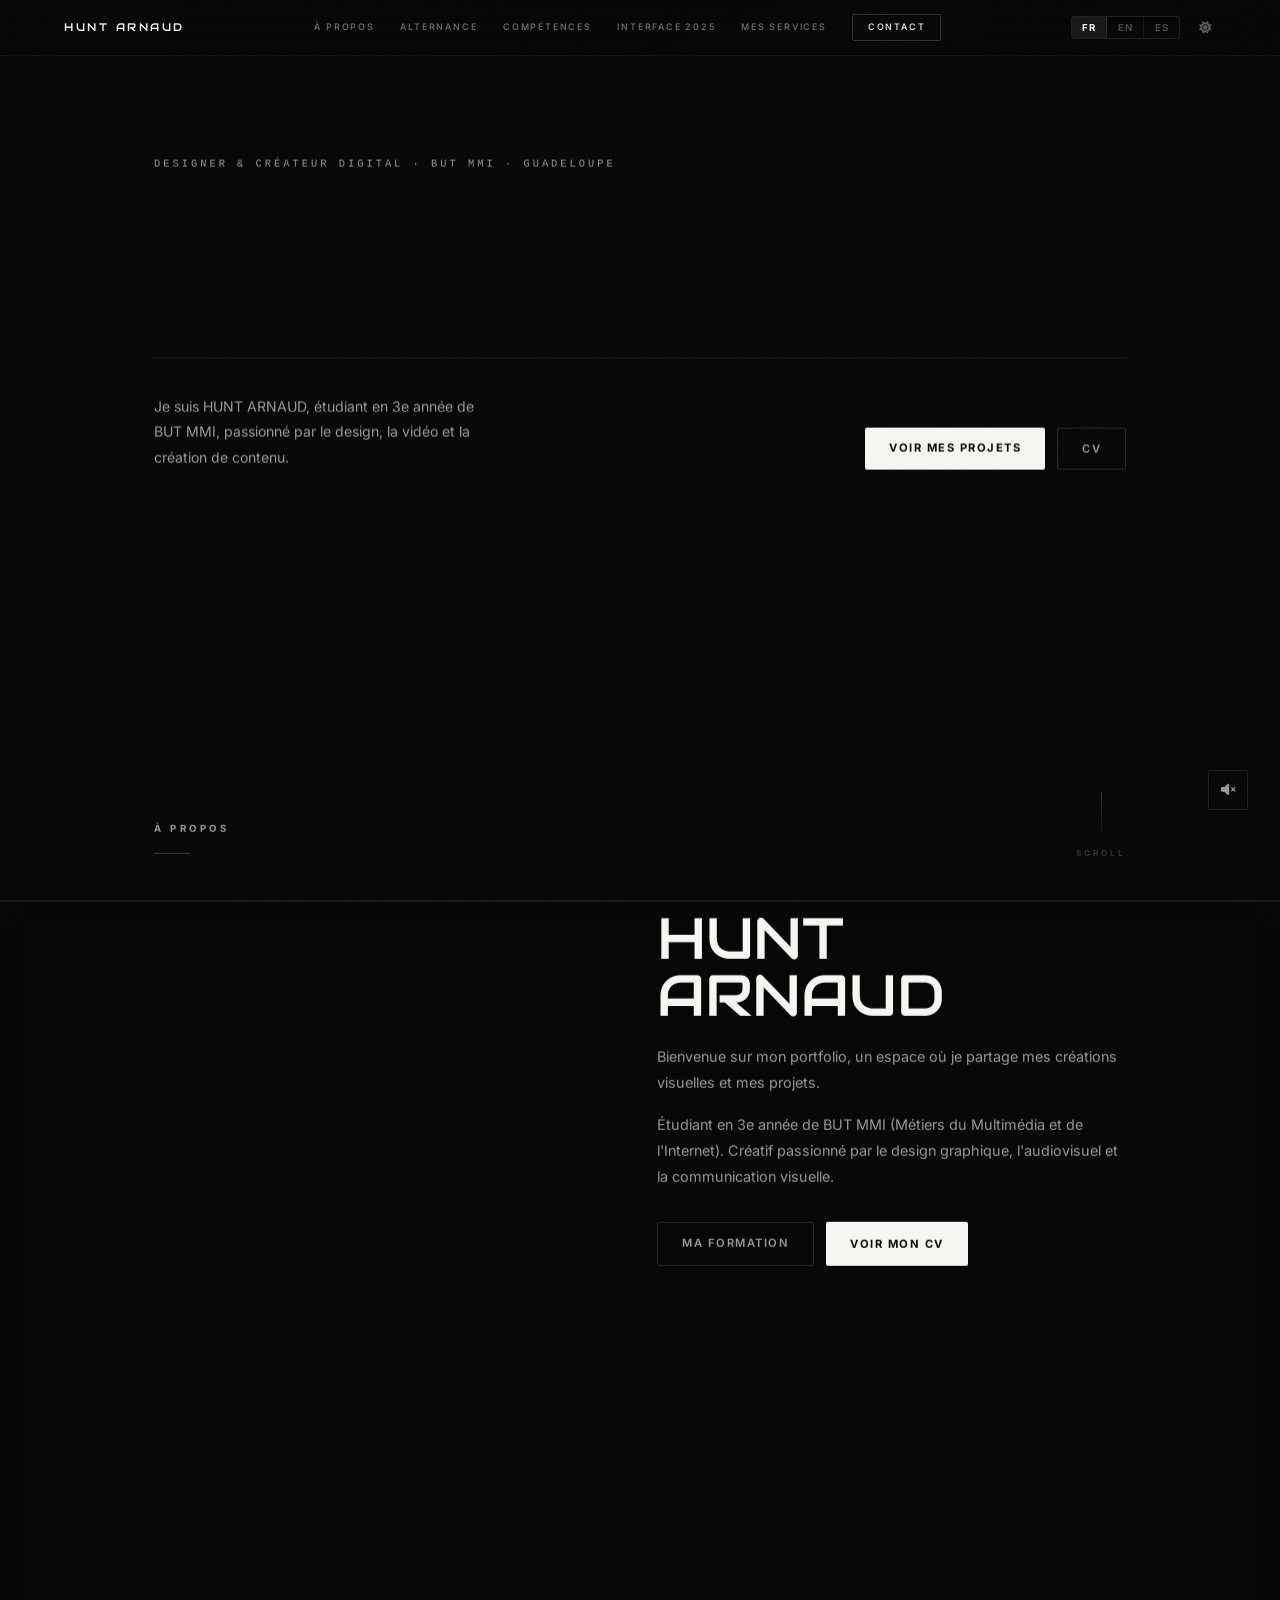
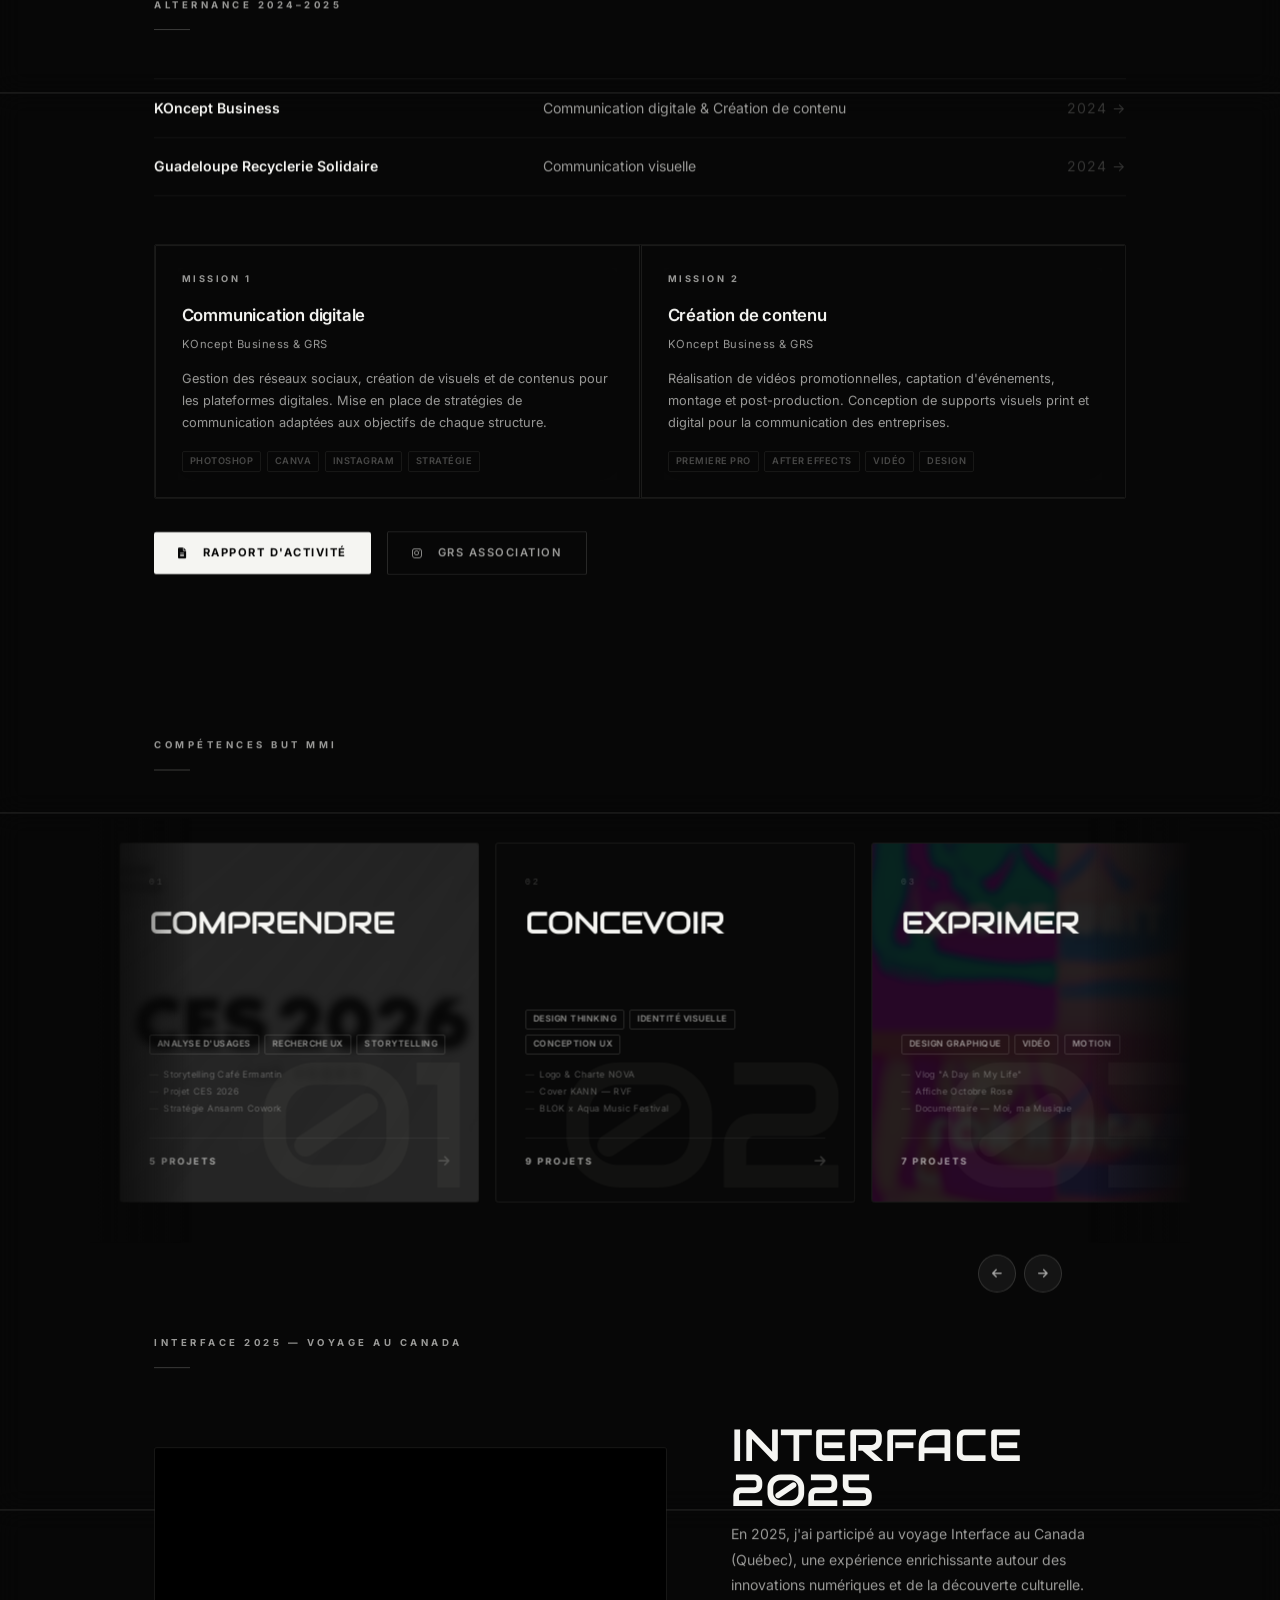
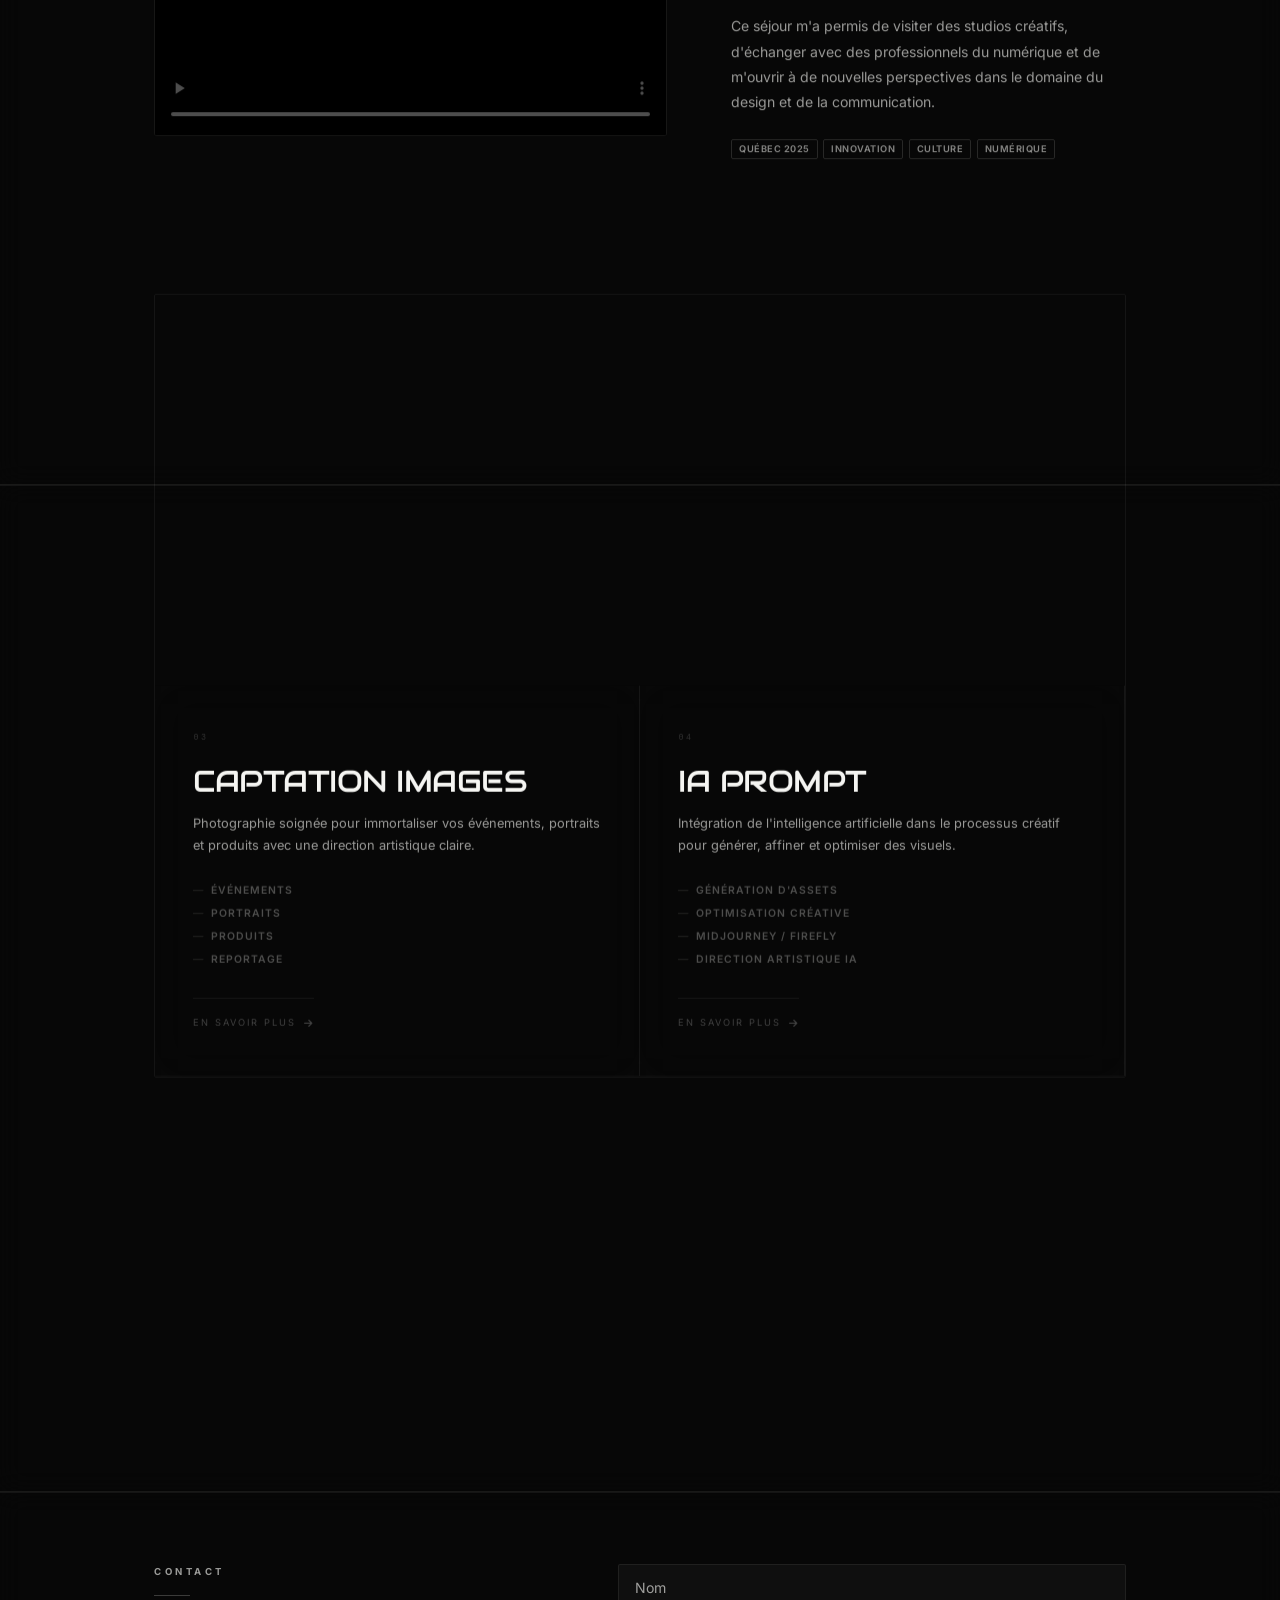
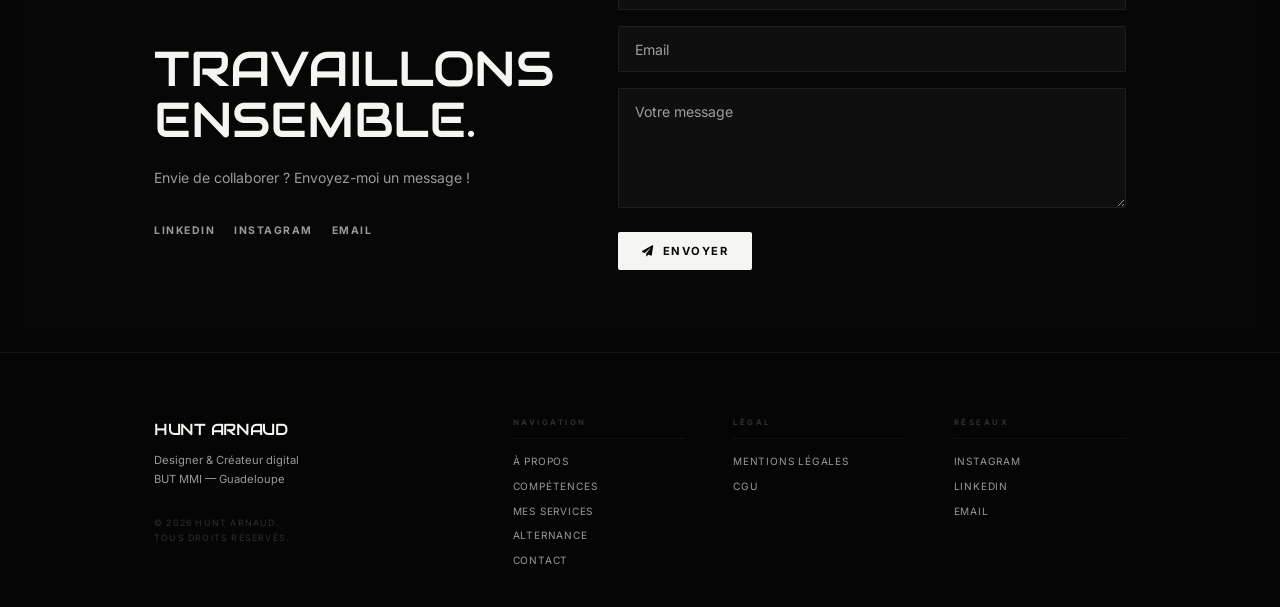
==== commit c0729ea2: "Site vitrine Naoyah + URLs Netlify + mentions légales à jour Co-Authored-By: Claude Sonnet 4.6 <nore" ====
--- a/index.html
+++ b/index.html
@@ -9,14 +9,14 @@
 <meta name="theme-color" content="#080808">
 
 <!-- Canonical & SEO -->
-<link rel="canonical" href="https://naobeatsz-dev.github.io/Portfolio-Hunt-Arnaud/">
+<link rel="canonical" href="https://portoflio-hunt-arnaud.netlify.app/">
 
 <!-- Open Graph -->
 <meta property="og:type" content="website">
 <meta property="og:title" content="Hunt Arnaud — Designer &amp; Créateur digital &amp; Motion">
 <meta property="og:description" content="Identité visuelle, montage vidéo, motion design. BUT MMI, Guadeloupe.">
-<meta property="og:url" content="https://naobeatsz-dev.github.io/Portfolio-Hunt-Arnaud/">
-<meta property="og:image" content="https://naobeatsz-dev.github.io/Portfolio-Hunt-Arnaud/Image/DSC00284.jpg">
+<meta property="og:url" content="https://portoflio-hunt-arnaud.netlify.app/">
+<meta property="og:image" content="https://portoflio-hunt-arnaud.netlify.app/Image/DSC00284.jpg">
 <meta property="og:image:alt" content="Hunt Arnaud — Designer &amp; Créateur digital">
 <meta property="og:locale" content="fr_FR">
 <meta property="og:site_name" content="Hunt Arnaud Portfolio">
@@ -25,7 +25,7 @@
 <meta name="twitter:card" content="summary_large_image">
 <meta name="twitter:title" content="Hunt Arnaud — Designer &amp; Créateur digital &amp; Motion">
 <meta name="twitter:description" content="Identité visuelle, montage vidéo, motion design. BUT MMI, Guadeloupe.">
-<meta name="twitter:image" content="https://naobeatsz-dev.github.io/Portfolio-Hunt-Arnaud/Image/DSC00284.jpg">
+<meta name="twitter:image" content="https://portoflio-hunt-arnaud.netlify.app/Image/DSC00284.jpg">
 
 <!-- Favicon -->
 <link rel="icon" href="favicon.svg" type="image/svg+xml">
@@ -300,7 +300,7 @@
             <li>Portfolio Web Personnel</li>
           </ul>
           <div class="skill-card-foot">
-            <span class="skill-card-count" data-i18n="ue.developper.btn">2 Projets</span>
+            <span class="skill-card-count" data-i18n="ue.developper.btn">3 Projets</span>
             <i class="fas fa-arrow-right" aria-hidden="true"></i>
           </div>
           <span class="skill-card-num" aria-hidden="true">04</span>
@@ -739,7 +739,7 @@
           <p class="proj-title">Portfolio v1</p>
           <p class="proj-desc">Première version de mon portfolio web en HTML, CSS et JavaScript. Animations modernes et design responsive.</p>
           <div class="proj-tags"><span>HTML/CSS</span><span>JavaScript</span><span>Responsive</span><span>UX/UI</span></div>
-          <a href="https://naobeatsz-dev.github.io/Portfolio-Hunt-Arnaud/" class="proj-link" target="_blank" rel="noopener noreferrer"><i class="fas fa-external-link-alt"></i> Voir le site</a>
+          <a href="https://portoflio-hunt-arnaud.netlify.app/" class="proj-link" target="_blank" rel="noopener noreferrer"><i class="fas fa-external-link-alt"></i> Voir le site</a>
         </div>
       </div>
 
@@ -749,7 +749,17 @@
           <p class="proj-title">Portfolio v2 — Refonte complète</p>
           <p class="proj-desc">Refonte intégrale de mon portfolio après une longue phase de recherche pour aboutir au résultat le plus propre et personnel possible. Nouveau design, nouvelles fonctionnalités (galeries, mode clair, multilingue, carrousel). Réalisé avec l'aide de Claude Code.</p>
           <div class="proj-tags"><span>HTML/CSS</span><span>JavaScript</span><span>Claude Code</span><span>Refonte</span></div>
-          <span class="proj-link disabled"><i class="fas fa-eye"></i> Site actuel</span>
+          <a href="https://portoflio-hunt-arnaud.netlify.app" class="proj-link" target="_blank" rel="noopener noreferrer"><i class="fas fa-external-link-alt"></i> Voir le site</a>
+        </div>
+      </div>
+
+      <div class="proj-card" data-role="Développeur / Designer" data-tools="HTML, CSS, JavaScript">
+        <div class="proj-img-placeholder"><i class="fas fa-music"></i></div>
+        <div class="proj-body">
+          <p class="proj-title">Site vitrine Naoyah</p>
+          <p class="proj-desc">Création d'un site vitrine dédié à mon univers musical. Présentation de mes productions, de mon identité artistique et de mes liens vers les plateformes de streaming.</p>
+          <div class="proj-tags"><span>HTML/CSS</span><span>JavaScript</span><span>Musique</span><span>Site vitrine</span></div>
+          <span class="proj-link disabled"><i class="fas fa-clock"></i> Prochainement</span>
         </div>
       </div>
 
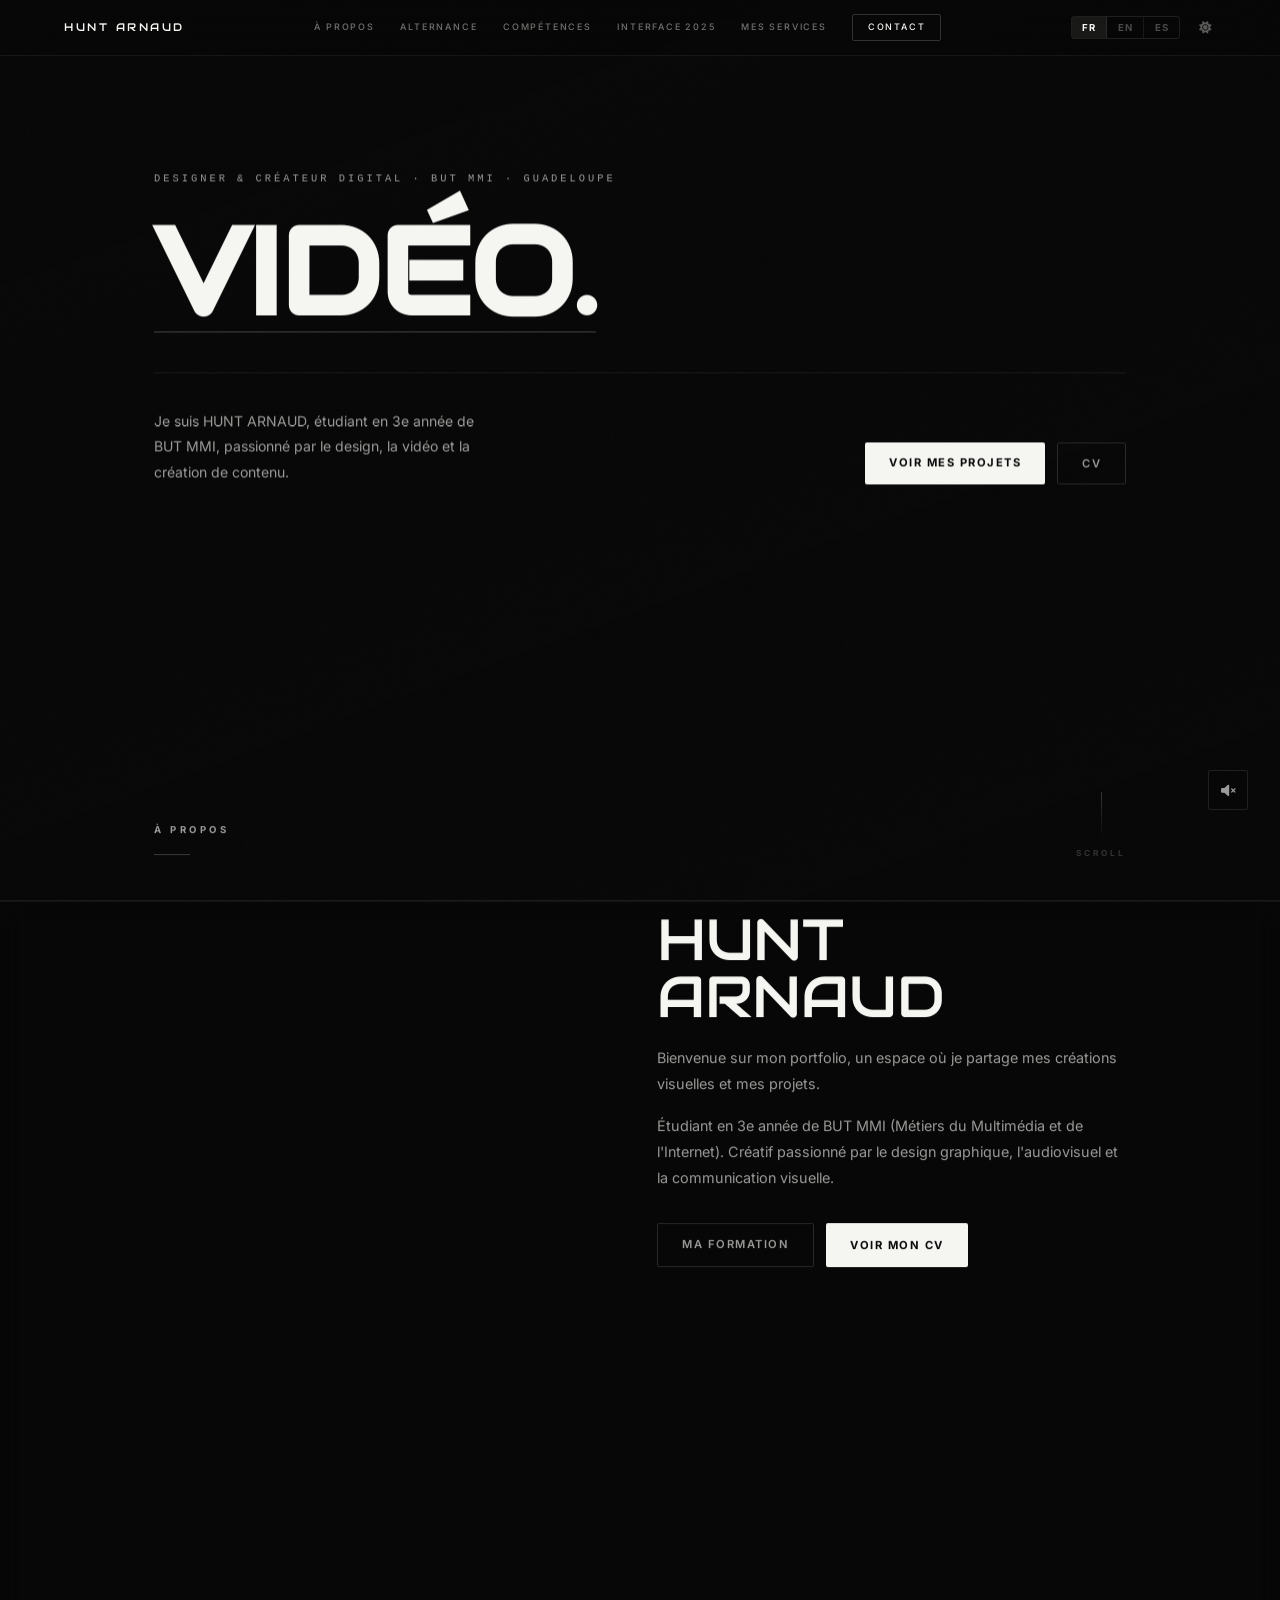
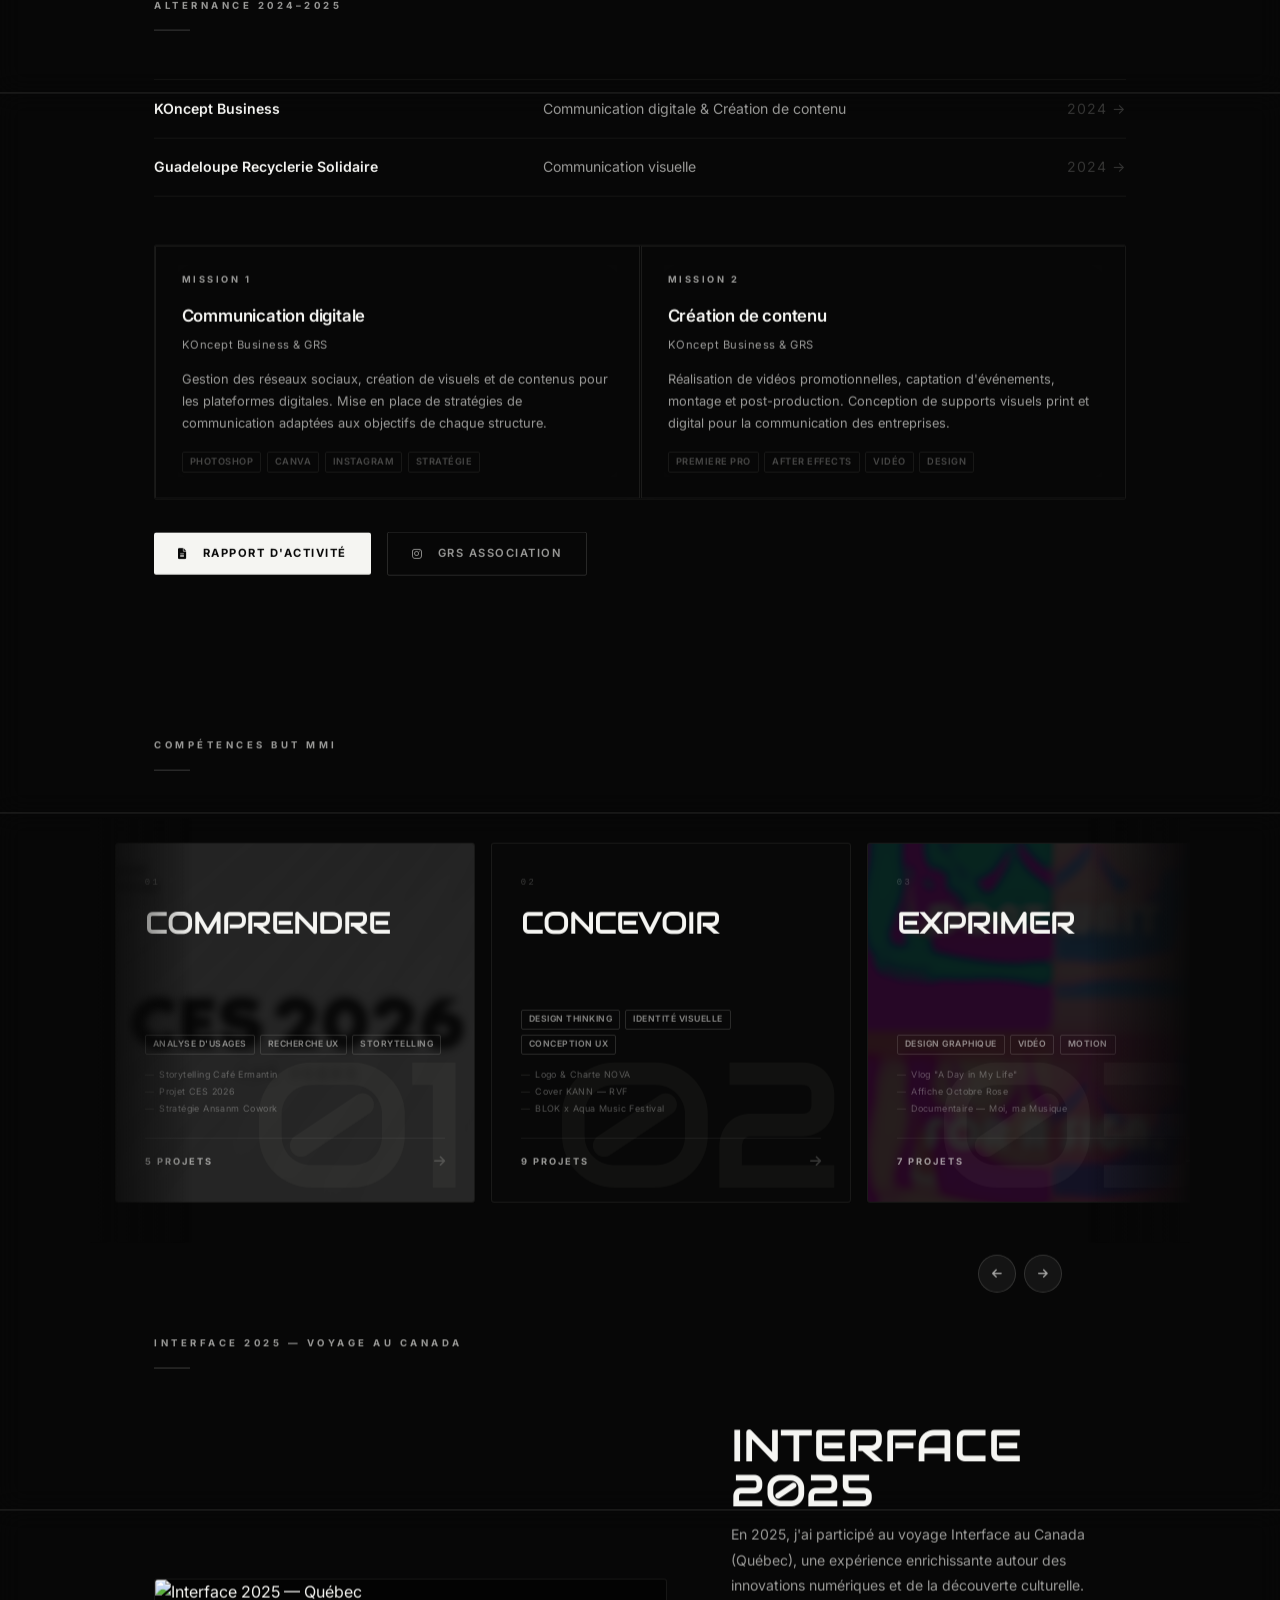
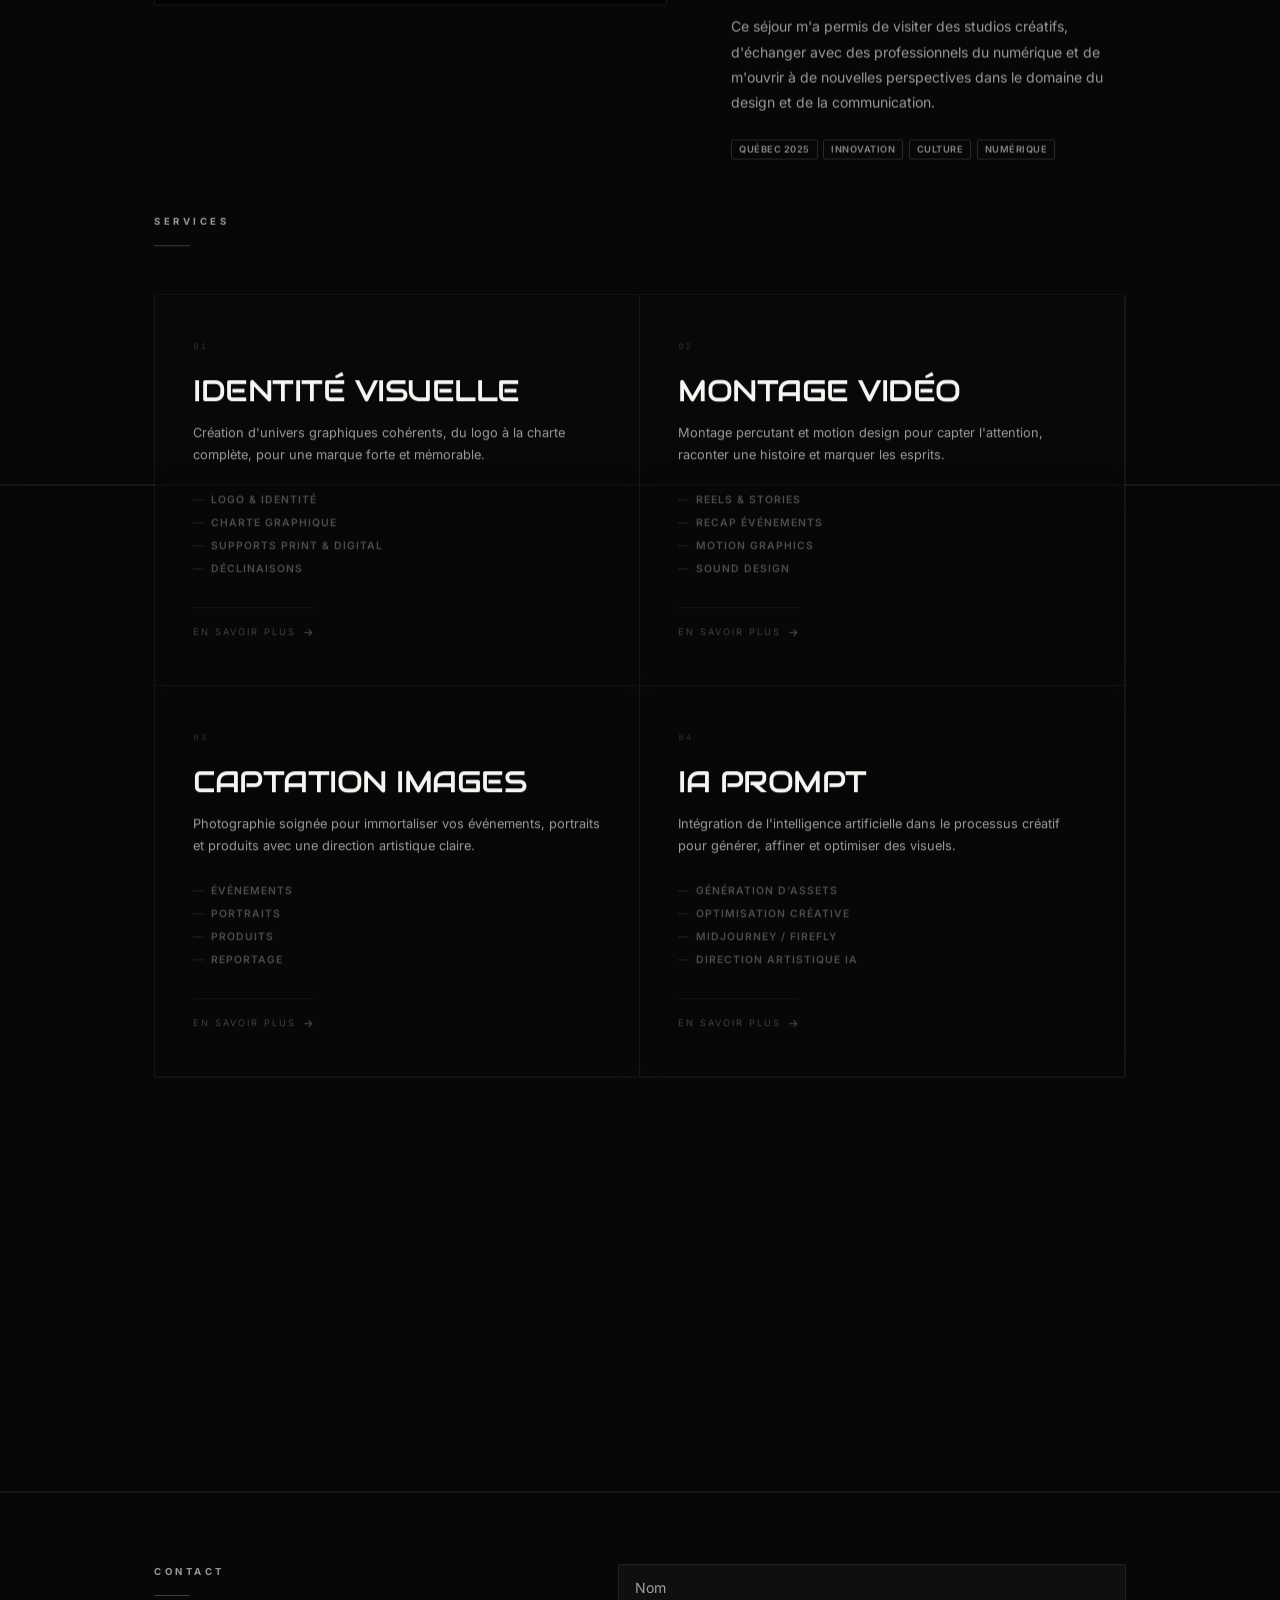
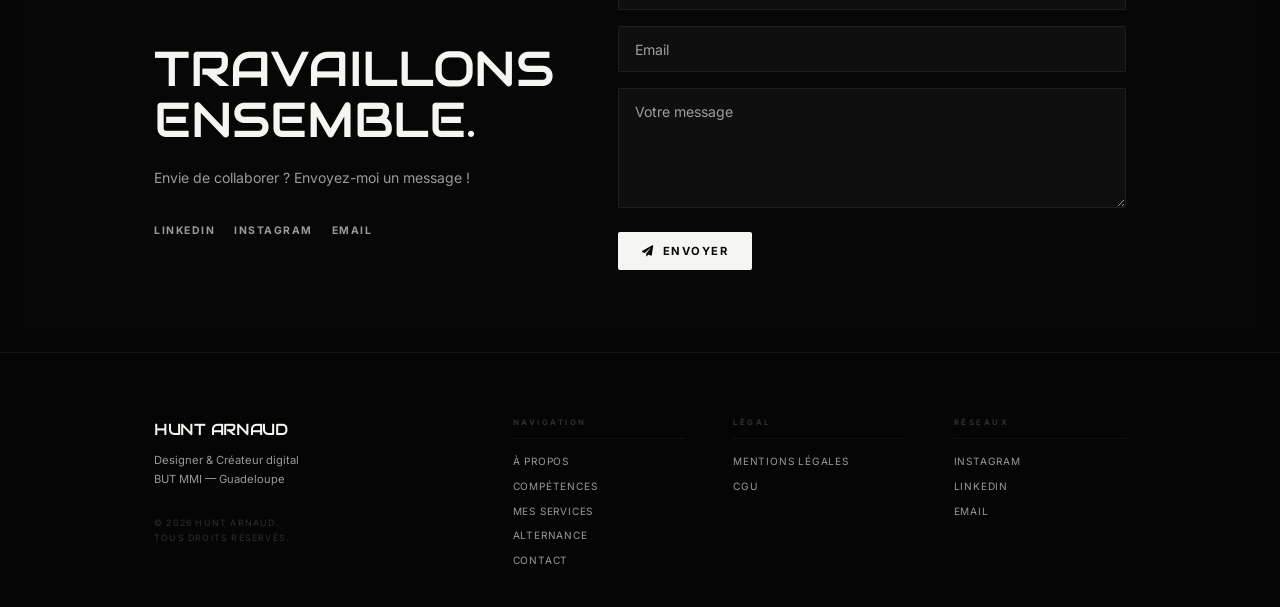
==== commit 5f7c625e: "Lien Naoyah + fix vidéo Interface → image poster Co-Authored-By: Claude Sonnet 4.6 <noreply@anthropi" ====
--- a/index.html
+++ b/index.html
@@ -759,7 +759,7 @@
           <p class="proj-title">Site vitrine Naoyah</p>
           <p class="proj-desc">Création d'un site vitrine dédié à mon univers musical. Présentation de mes productions, de mon identité artistique et de mes liens vers les plateformes de streaming.</p>
           <div class="proj-tags"><span>HTML/CSS</span><span>JavaScript</span><span>Musique</span><span>Site vitrine</span></div>
-          <span class="proj-link disabled"><i class="fas fa-clock"></i> Prochainement</span>
+          <a href="https://naoyah.netlify.app" class="proj-link" target="_blank" rel="noopener noreferrer"><i class="fas fa-external-link-alt"></i> Voir le site</a>
         </div>
       </div>
 
@@ -779,10 +779,7 @@
 
     <div class="interface-grid">
       <div class="interface-video-wrap">
-        <video class="interface-video" controls preload="metadata" poster="Image/DSC00261 copie.jpg">
-          <source src="Image/canada/QUEBEC 2025 RECAP-1.mov" type="video/mp4">
-          Votre navigateur ne supporte pas la lecture vidéo.
-        </video>
+        <img src="Image/DSC00261 copie.jpg" alt="Interface 2025 — Québec" style="width:100%;display:block;border-radius:3px;">
       </div>
       <div class="interface-text">
         <h2 class="section-title" style="font-size:clamp(1.6rem,3.5vw,2.8rem);" data-i18n="interface.heading">Interface 2025</h2>
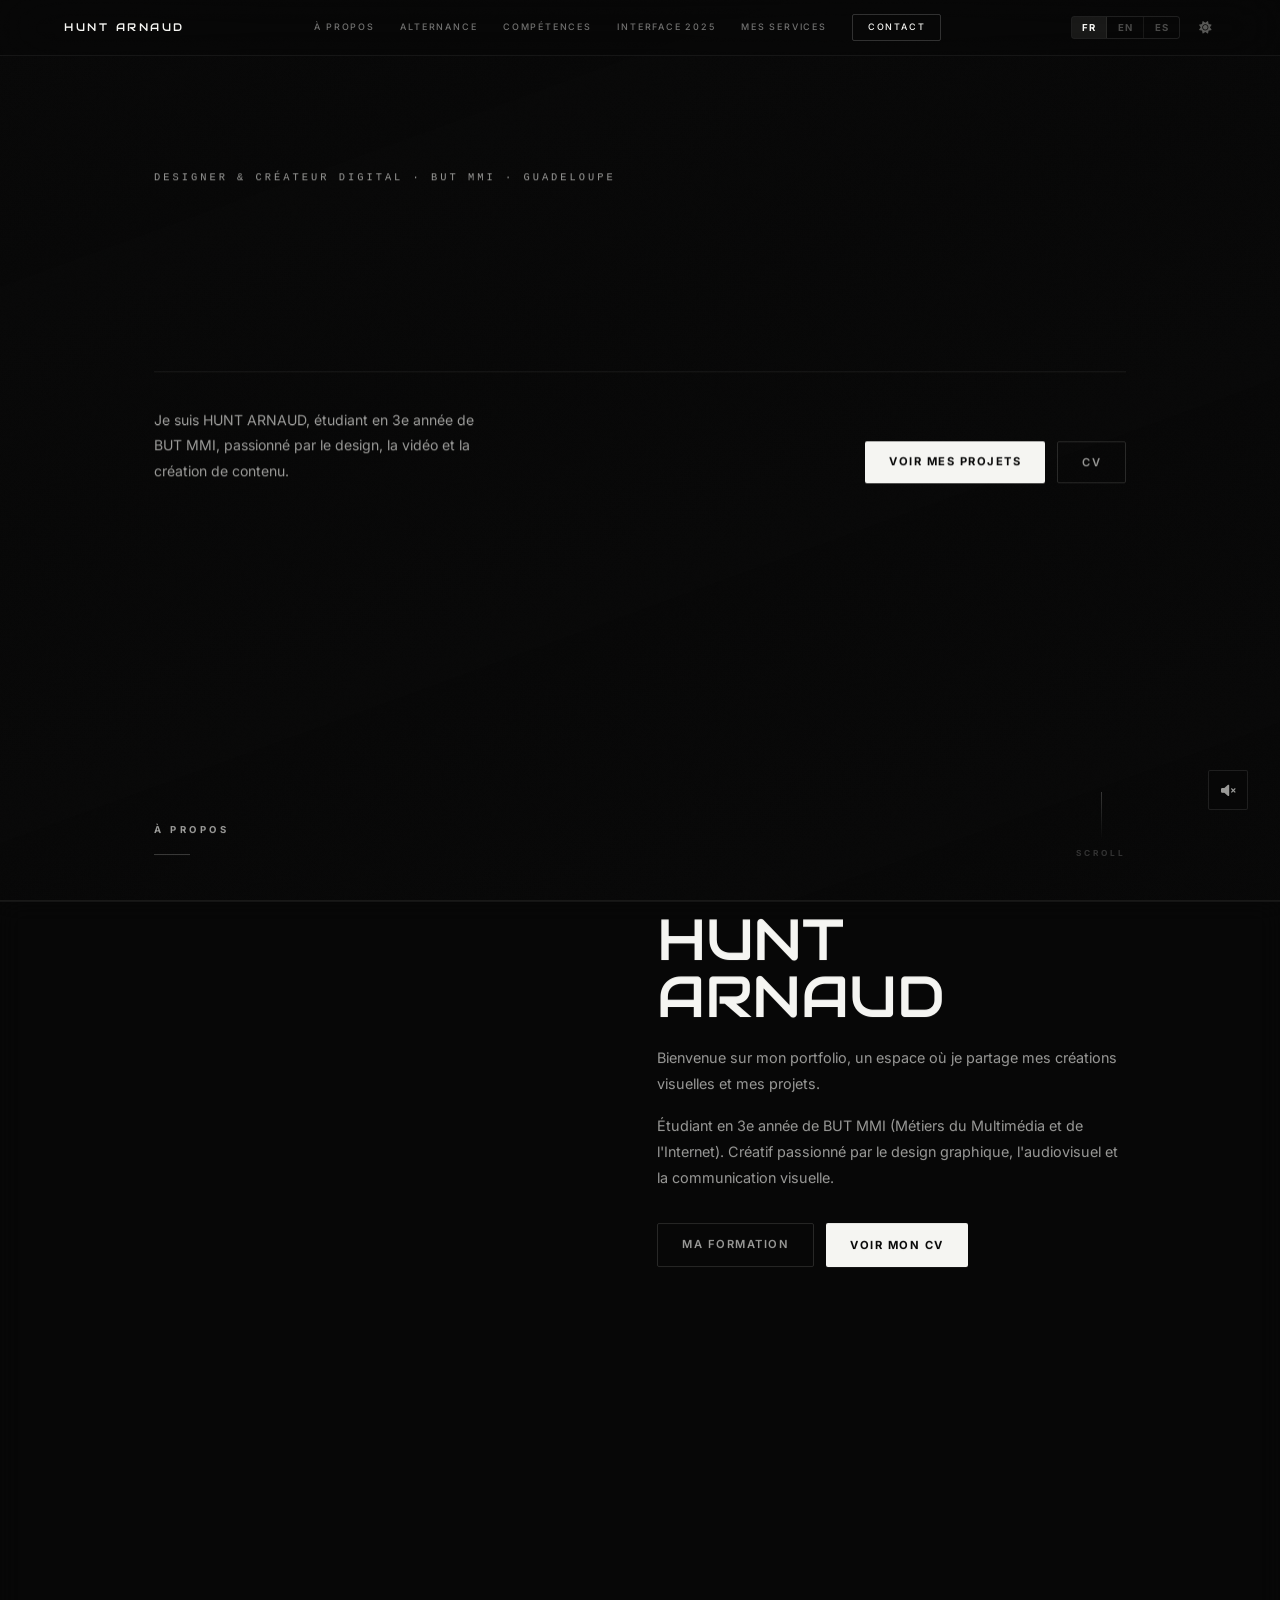
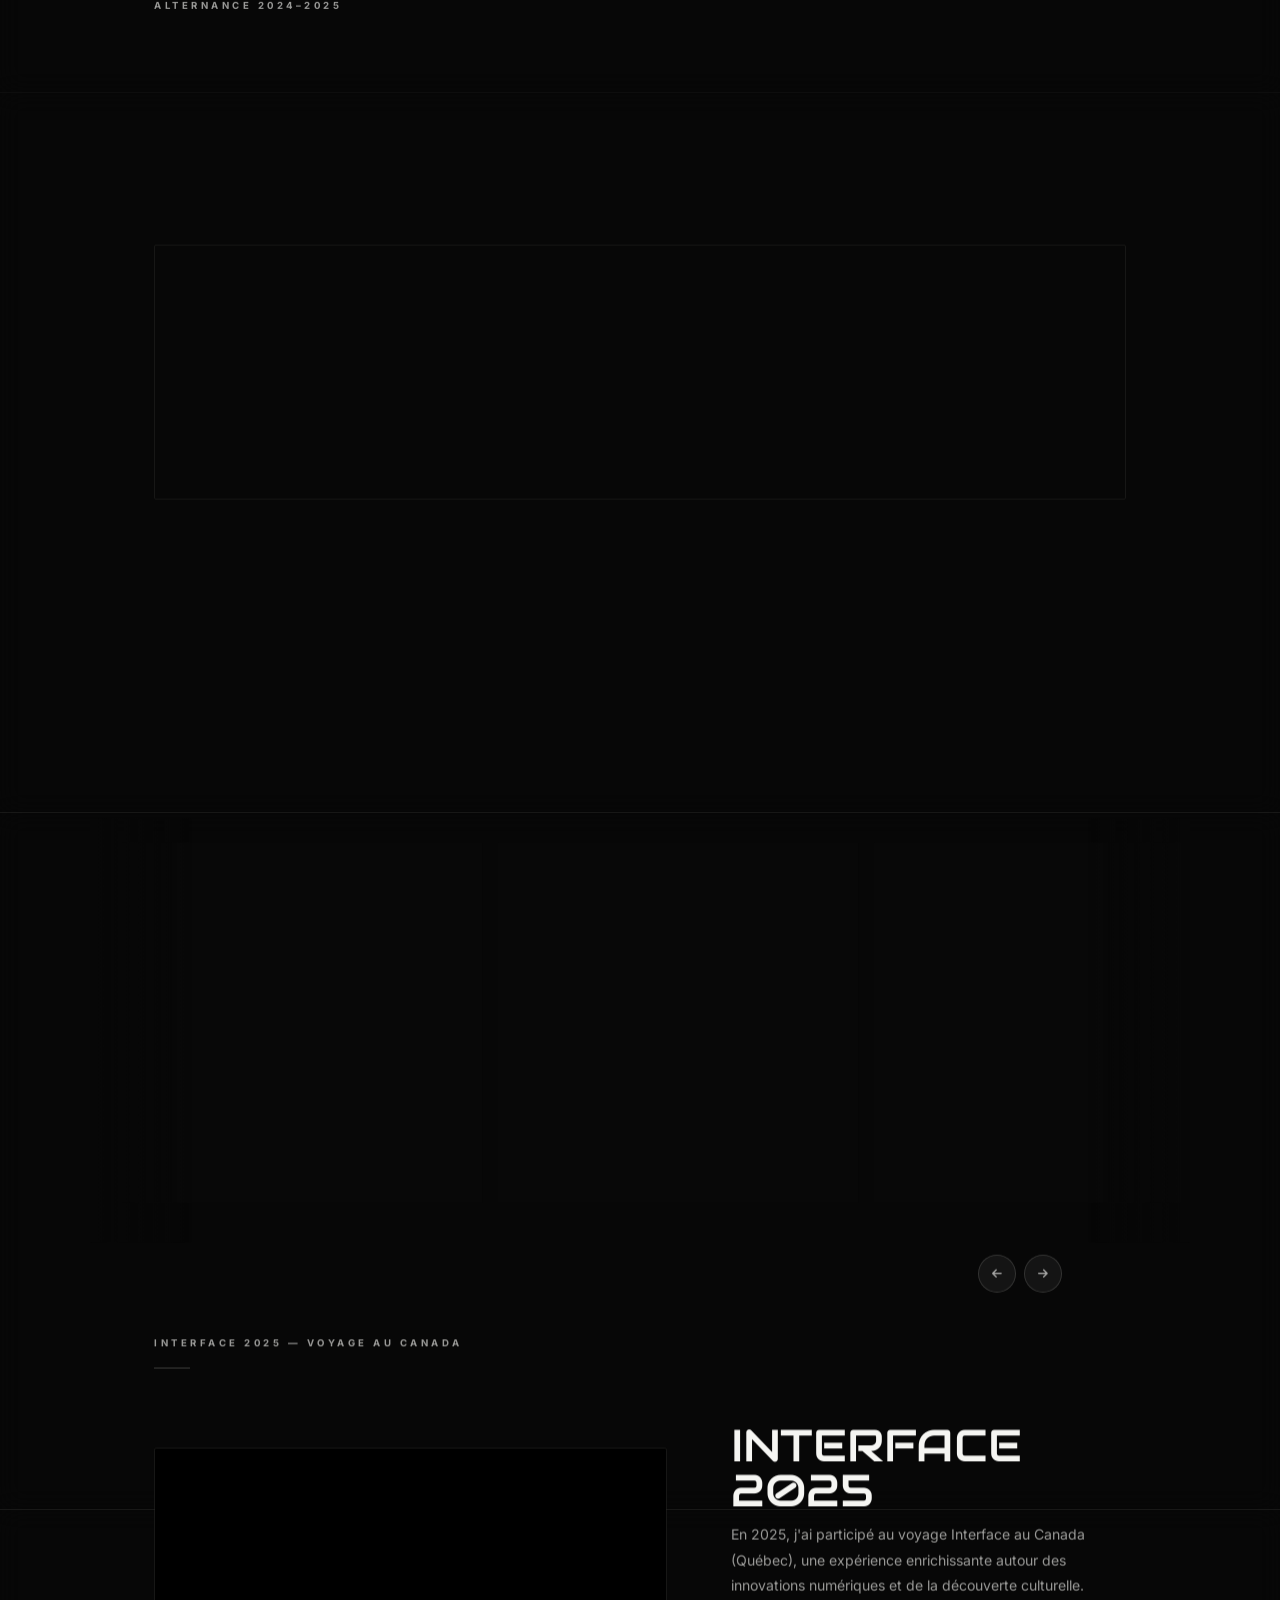
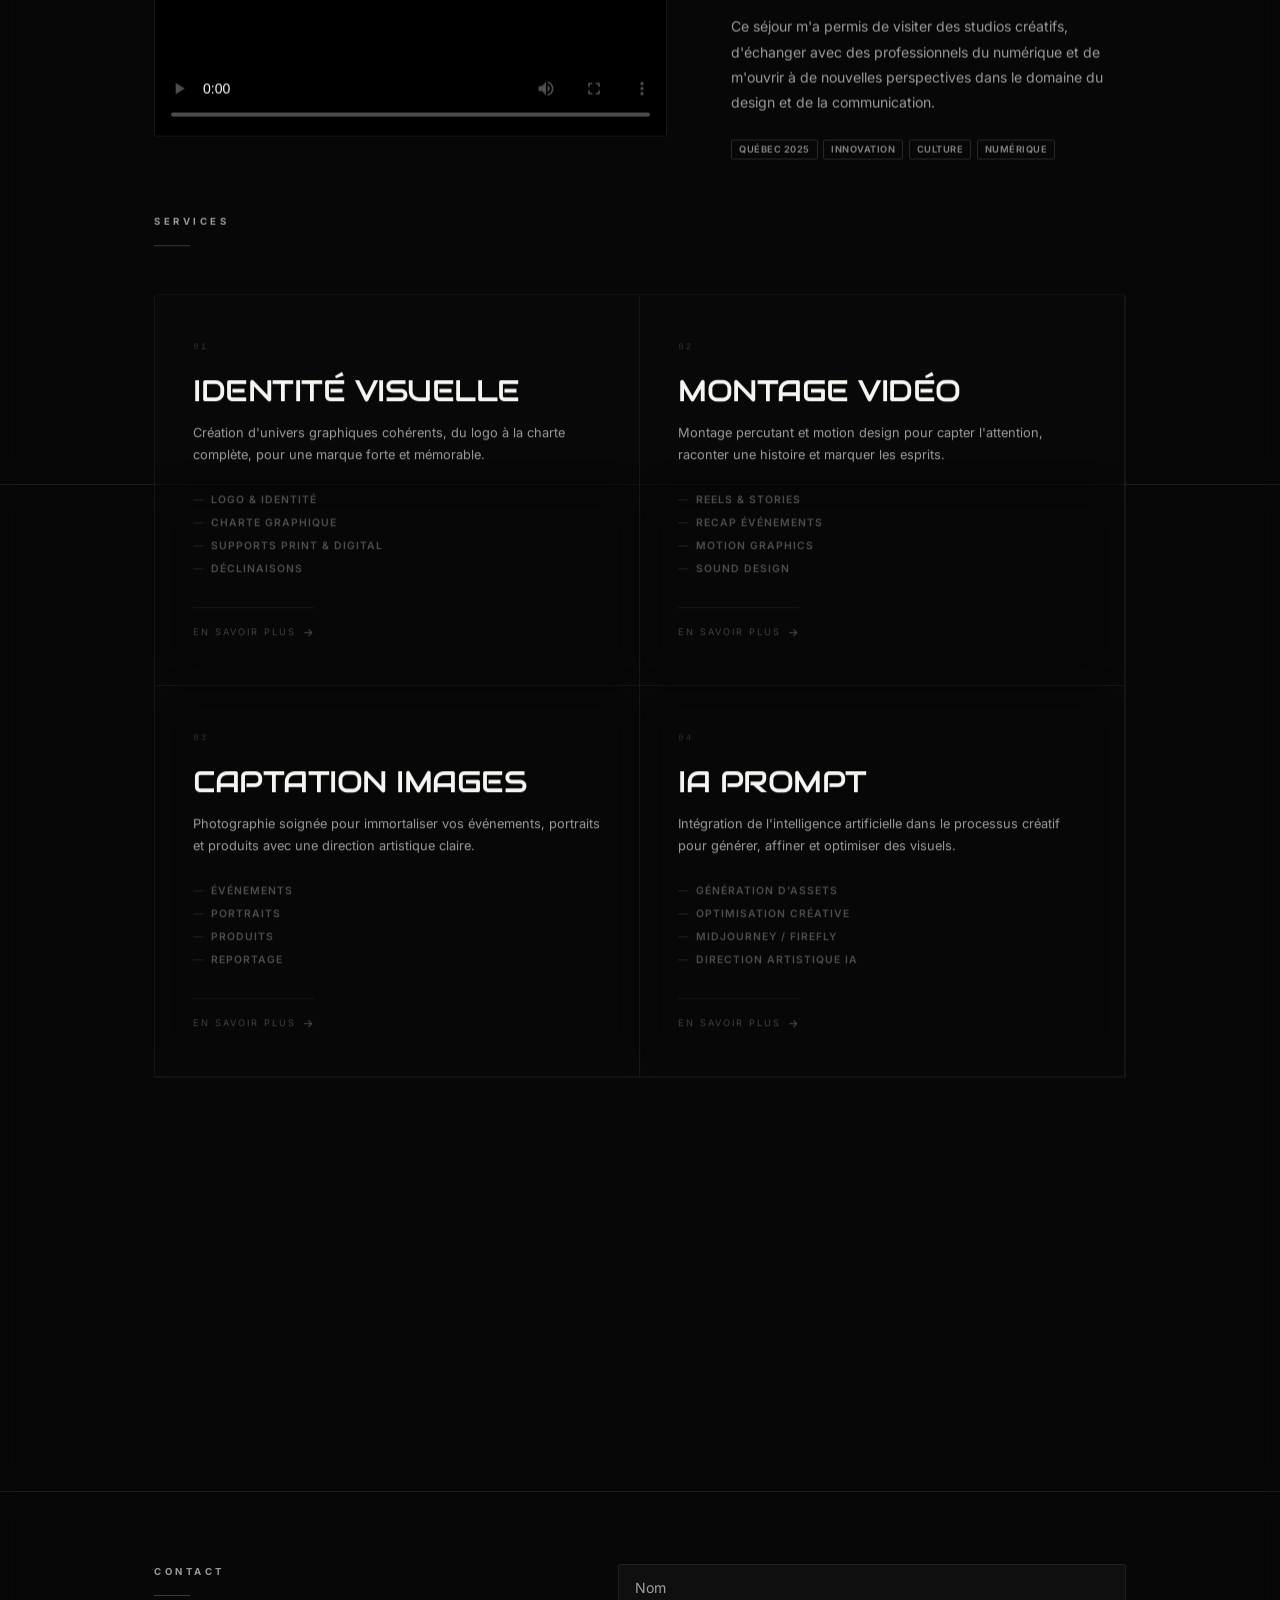
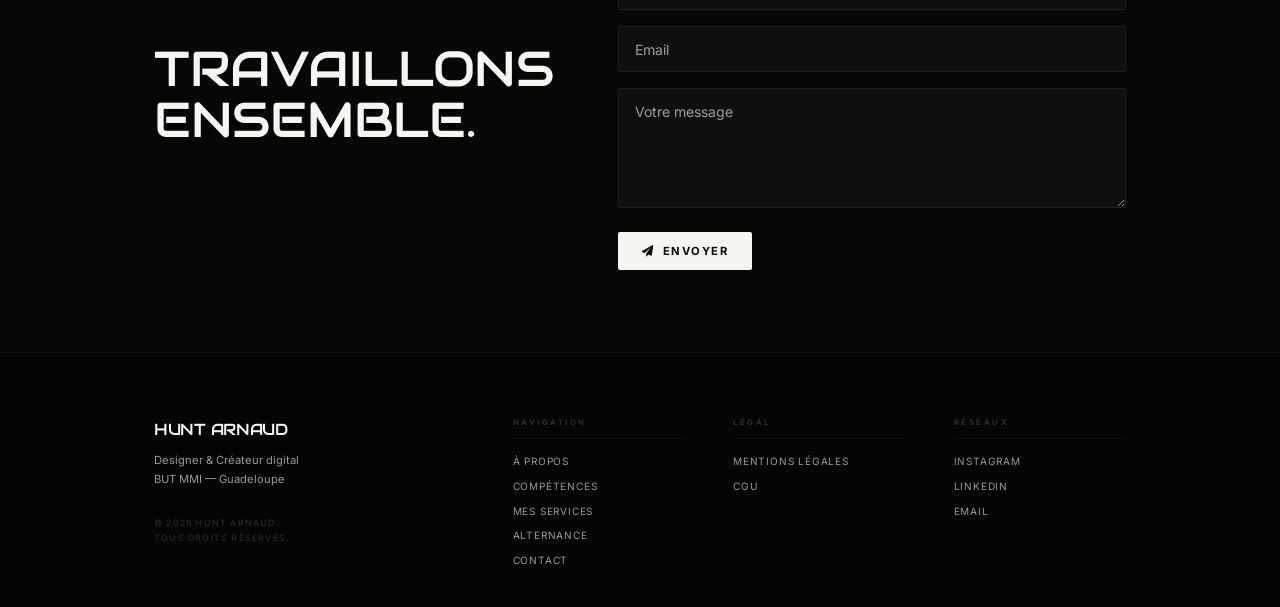
==== commit 6f466963: "Vidéo Interface 2025 compressée (100Mo → 47Mo) Co-Authored-By: Claude Sonnet 4.6 <noreply@anthropic." ====
--- a/index.html
+++ b/index.html
@@ -779,7 +779,9 @@
 
     <div class="interface-grid">
       <div class="interface-video-wrap">
-        <img src="Image/DSC00261 copie.jpg" alt="Interface 2025 — Québec" style="width:100%;display:block;border-radius:3px;">
+        <video class="interface-video" controls preload="metadata" poster="Image/DSC00261 copie.jpg">
+          <source src="Image/canada/quebec-2025.mp4" type="video/mp4">
+        </video>
       </div>
       <div class="interface-text">
         <h2 class="section-title" style="font-size:clamp(1.6rem,3.5vw,2.8rem);" data-i18n="interface.heading">Interface 2025</h2>
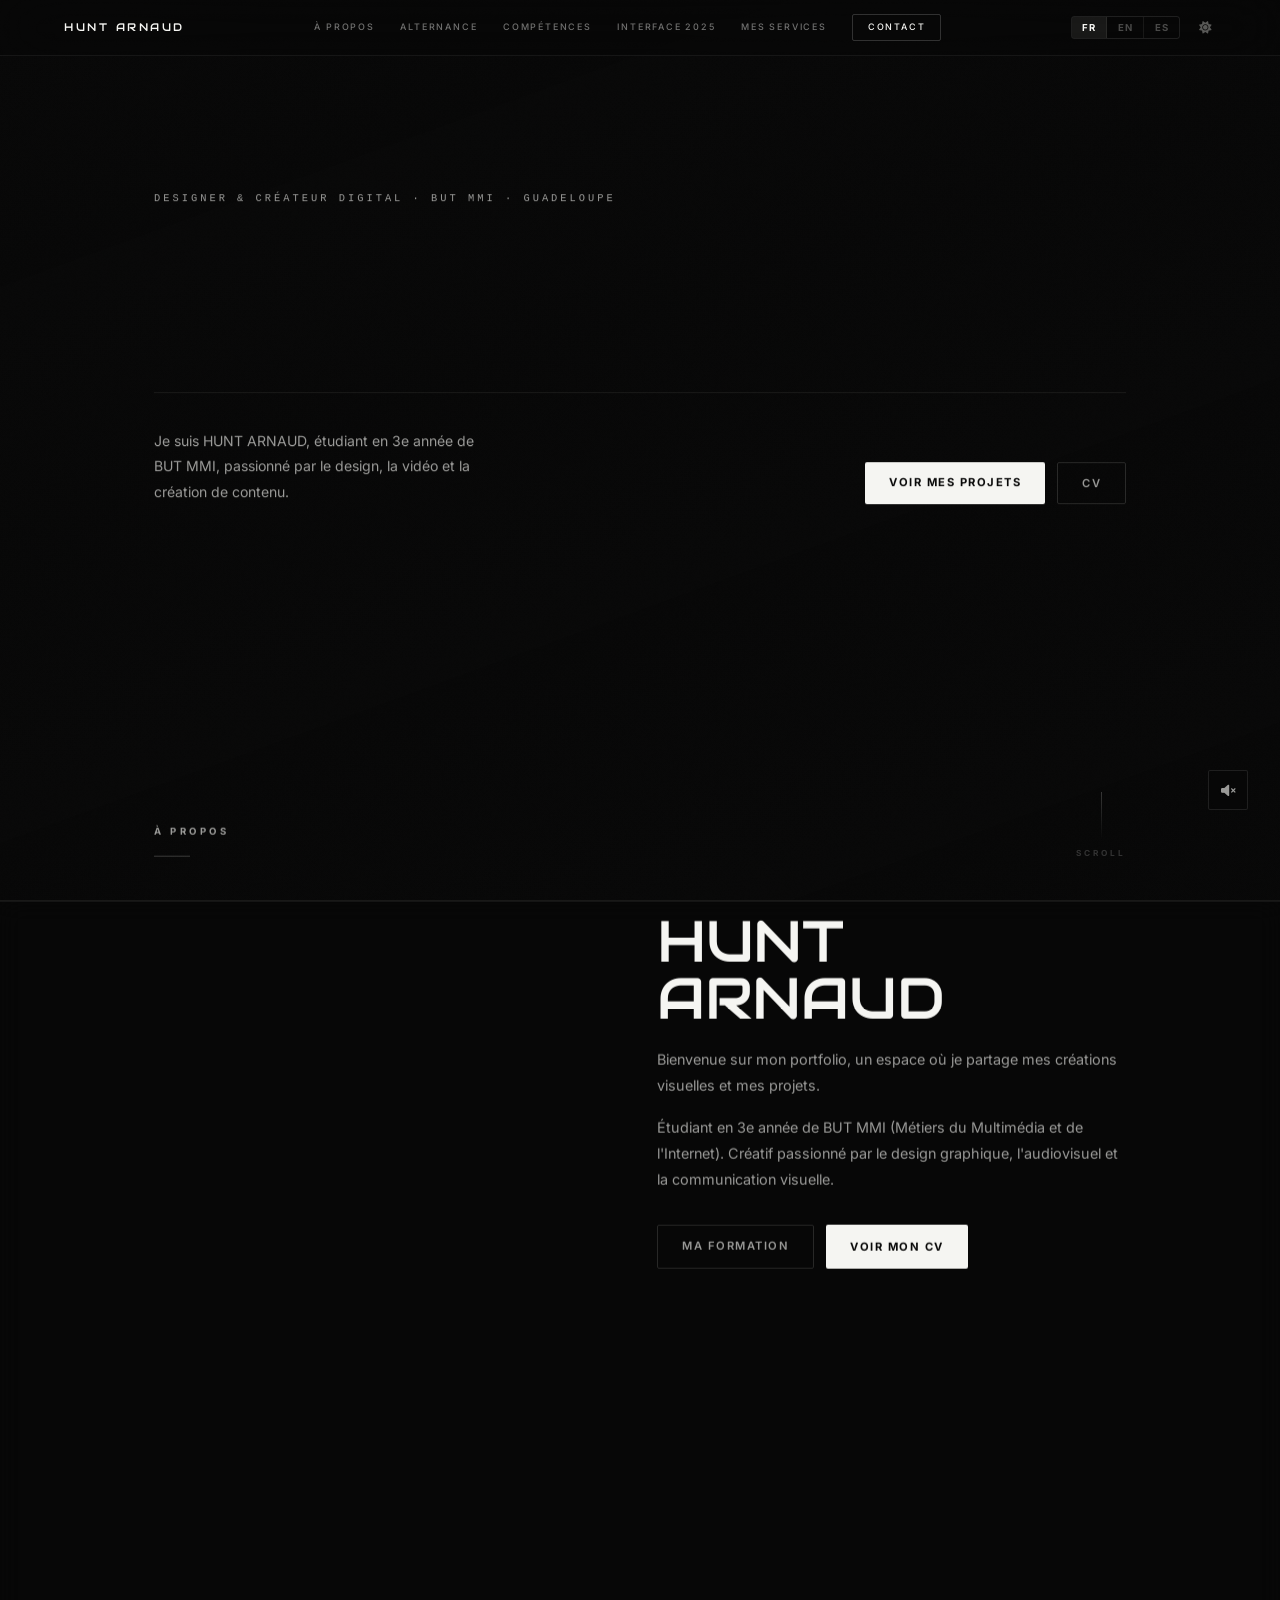
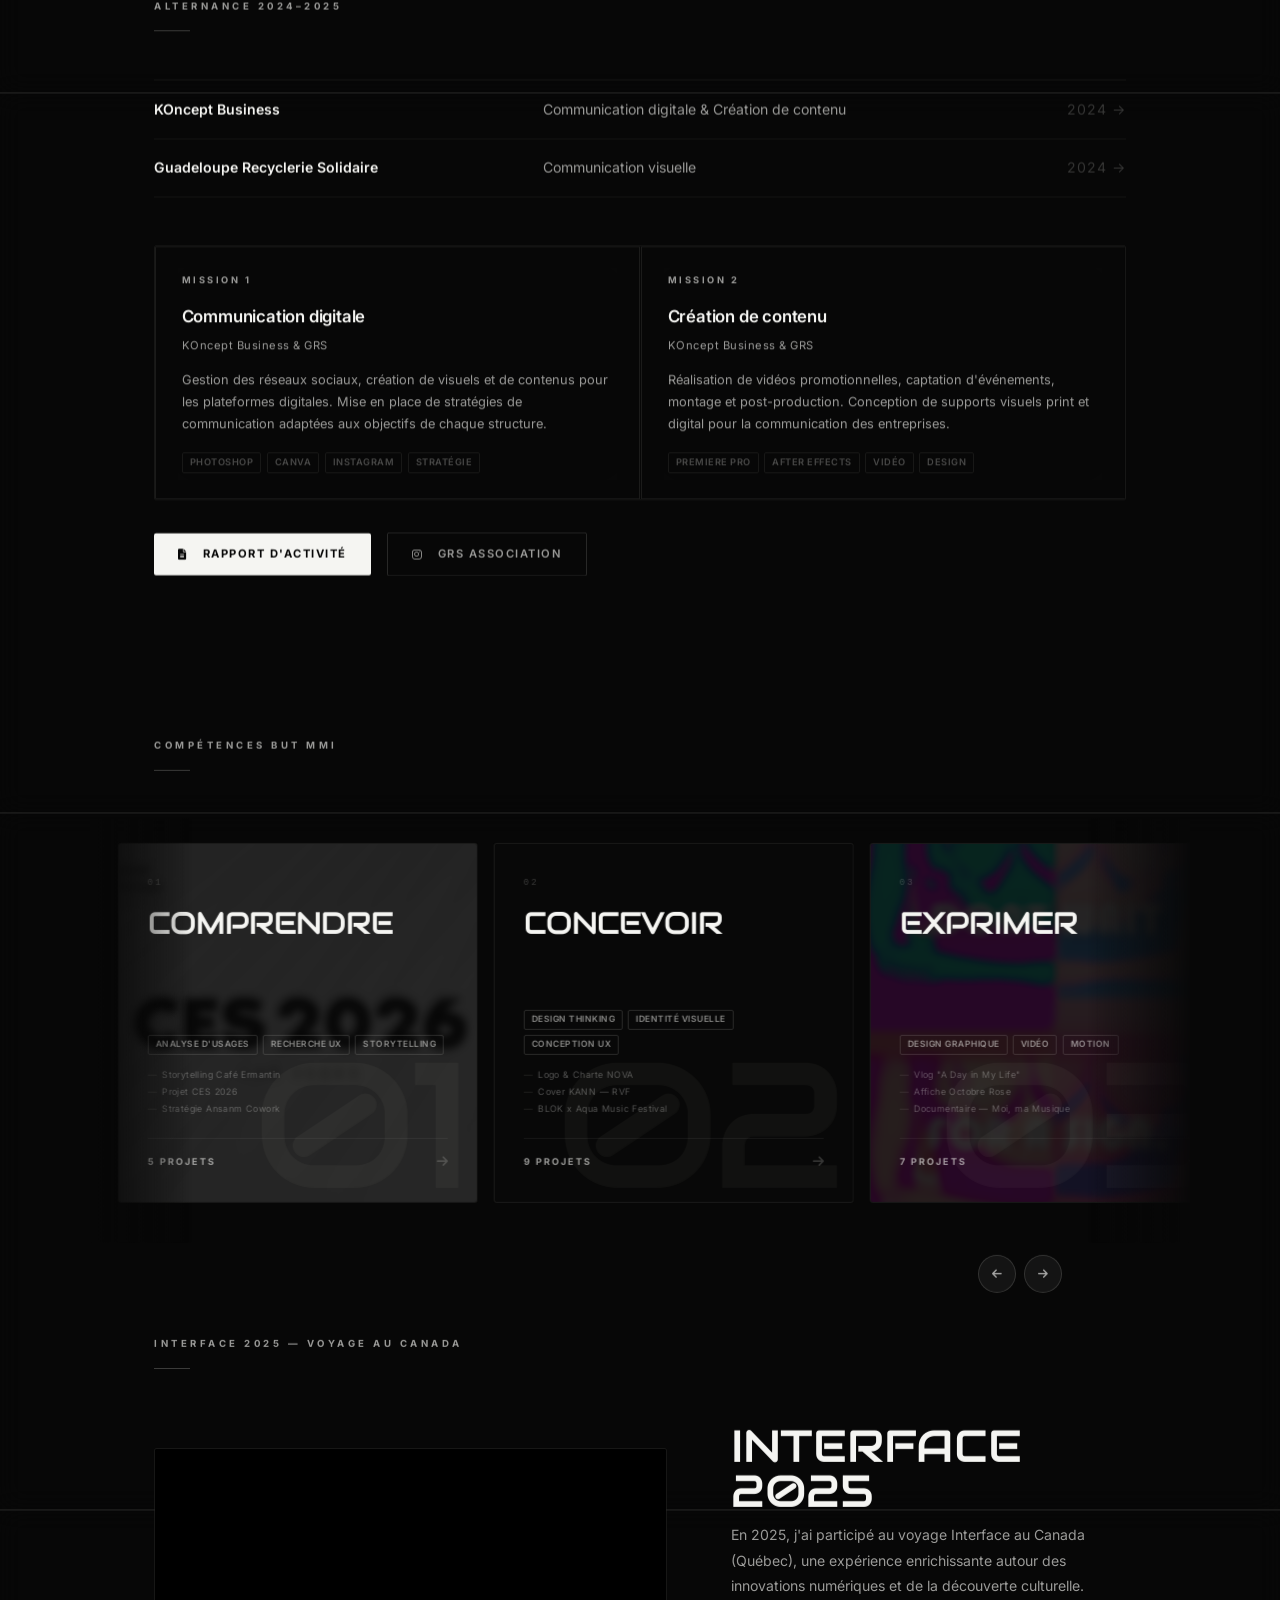
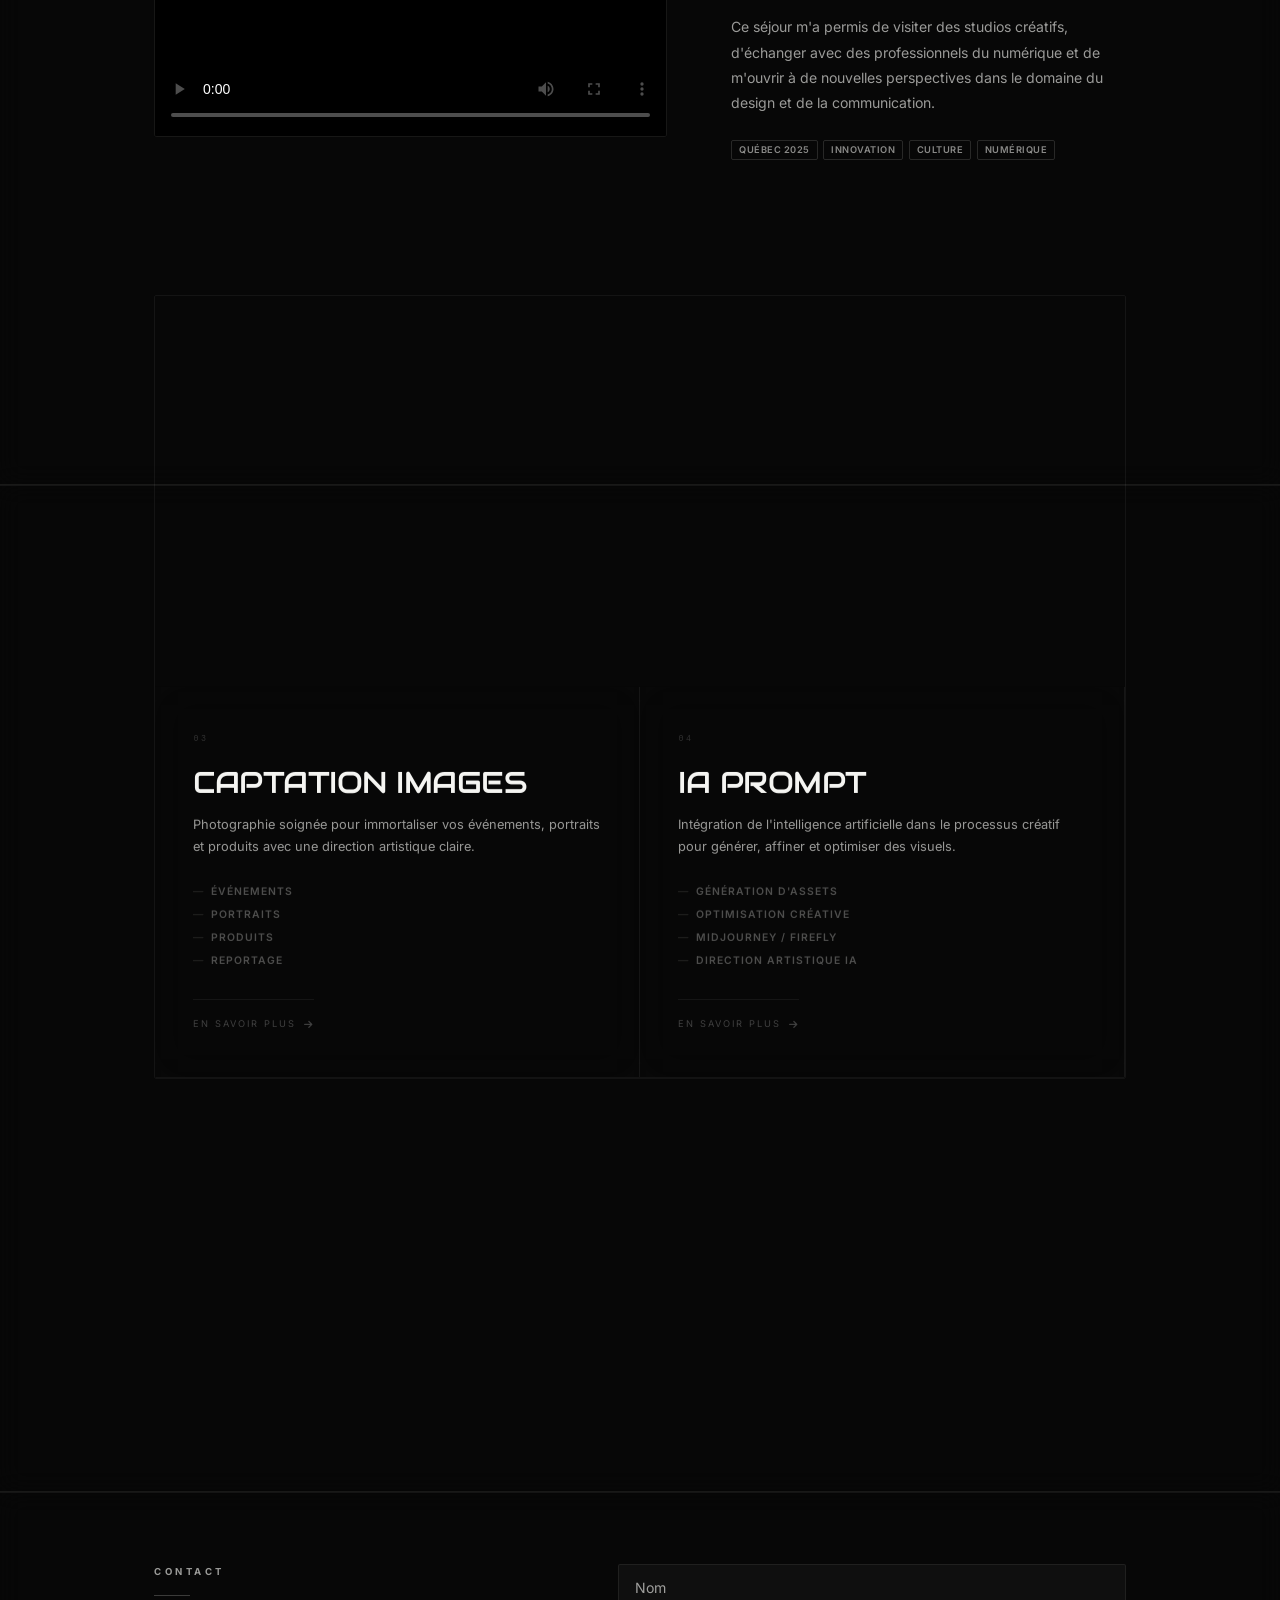
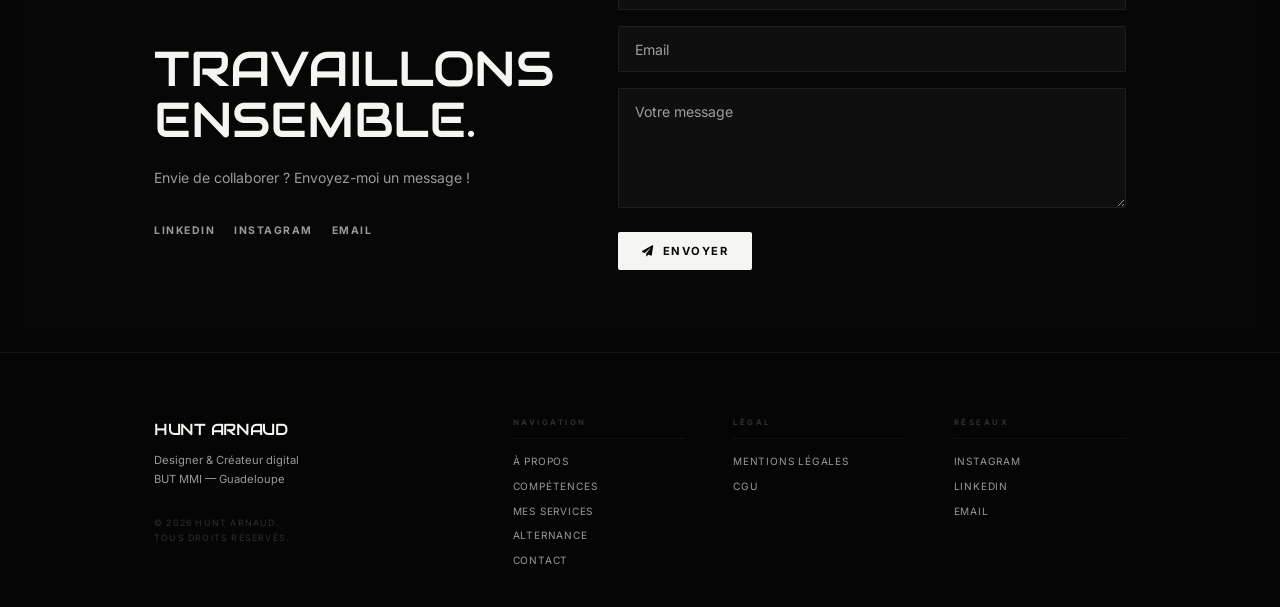
==== commit b8087213: "Restore lien Portfolio v1 → GitHub Pages + ajout data-i18n alternance Co-Authored-By: Claude Sonnet " ====
--- a/index.html
+++ b/index.html
@@ -195,21 +195,21 @@
 
         <div class="alt-card">
           <div class="alt-card-body">
-            <span class="alt-card-tag">Mission 1</span>
-            <p class="alt-card-title">Communication digitale</p>
+            <span class="alt-card-tag" data-i18n="alt.m1.tag">Mission 1</span>
+            <p class="alt-card-title" data-i18n="alt.m1.title">Communication digitale</p>
             <p class="alt-card-company">KOncept Business &amp; GRS</p>
-            <p class="alt-card-desc">Gestion des réseaux sociaux, création de visuels et de contenus pour les plateformes digitales. Mise en place de stratégies de communication adaptées aux objectifs de chaque structure.</p>
-            <div class="alt-card-skills"><span>Photoshop</span><span>Canva</span><span>Instagram</span><span>Stratégie</span></div>
+            <p class="alt-card-desc" data-i18n="alt.m1.desc">Gestion des réseaux sociaux, création de visuels et de contenus pour les plateformes digitales. Mise en place de stratégies de communication adaptées aux objectifs de chaque structure.</p>
+            <div class="alt-card-skills"><span>Photoshop</span><span>Canva</span><span>Instagram</span><span data-i18n="alt.m1.skill4">Stratégie</span></div>
           </div>
         </div>
 
         <div class="alt-card">
           <div class="alt-card-body">
-            <span class="alt-card-tag">Mission 2</span>
-            <p class="alt-card-title">Création de contenu</p>
+            <span class="alt-card-tag" data-i18n="alt.m2.tag">Mission 2</span>
+            <p class="alt-card-title" data-i18n="alt.m2.title">Création de contenu</p>
             <p class="alt-card-company">KOncept Business &amp; GRS</p>
-            <p class="alt-card-desc">Réalisation de vidéos promotionnelles, captation d'événements, montage et post-production. Conception de supports visuels print et digital pour la communication des entreprises.</p>
-            <div class="alt-card-skills"><span>Premiere Pro</span><span>After Effects</span><span>Vidéo</span><span>Design</span></div>
+            <p class="alt-card-desc" data-i18n="alt.m2.desc">Réalisation de vidéos promotionnelles, captation d'événements, montage et post-production. Conception de supports visuels print et digital pour la communication des entreprises.</p>
+            <div class="alt-card-skills"><span>Premiere Pro</span><span>After Effects</span><span data-i18n="alt.m2.skill3">Vidéo</span><span>Design</span></div>
           </div>
         </div>
 
@@ -739,7 +739,7 @@
           <p class="proj-title">Portfolio v1</p>
           <p class="proj-desc">Première version de mon portfolio web en HTML, CSS et JavaScript. Animations modernes et design responsive.</p>
           <div class="proj-tags"><span>HTML/CSS</span><span>JavaScript</span><span>Responsive</span><span>UX/UI</span></div>
-          <a href="https://portoflio-hunt-arnaud.netlify.app/" class="proj-link" target="_blank" rel="noopener noreferrer"><i class="fas fa-external-link-alt"></i> Voir le site</a>
+          <a href="https://naobeatsz-dev.github.io/Portfolio-Hunt-Arnaud/" class="proj-link" target="_blank" rel="noopener noreferrer"><i class="fas fa-external-link-alt"></i> Voir le site</a>
         </div>
       </div>
 
--- a/CSS/portfolio.css
+++ b/CSS/portfolio.css
@@ -1487,10 +1487,12 @@
 body.light-mode ::-webkit-scrollbar-thumb { background: rgba(17,17,16,.2); }
 body.light-mode ::-webkit-scrollbar-thumb:hover { background: rgba(17,17,16,.32); }
 
-/* Video — laisse la texture transparaître subtilement */
+/* Video — fond noir transparent en mode clair aussi */
 body.light-mode #video-bg-wrap { background: #080808; }
-body.light-mode #video-bg { opacity: 0.72 !important; filter: none; }
-body.light-mode #video-overlay { background: rgba(0,0,0,.18) !important; }
+body.light-mode #video-bg.loaded { opacity: 0.22; }
+body.light-mode #video-overlay {
+  background: linear-gradient(160deg, rgba(8,8,8,0.75) 0%, rgba(8,8,8,0.52) 40%, rgba(8,8,8,0.82) 100%);
+}
 
 /* Loader */
 body.light-mode #loader { background: #f0ede7; }
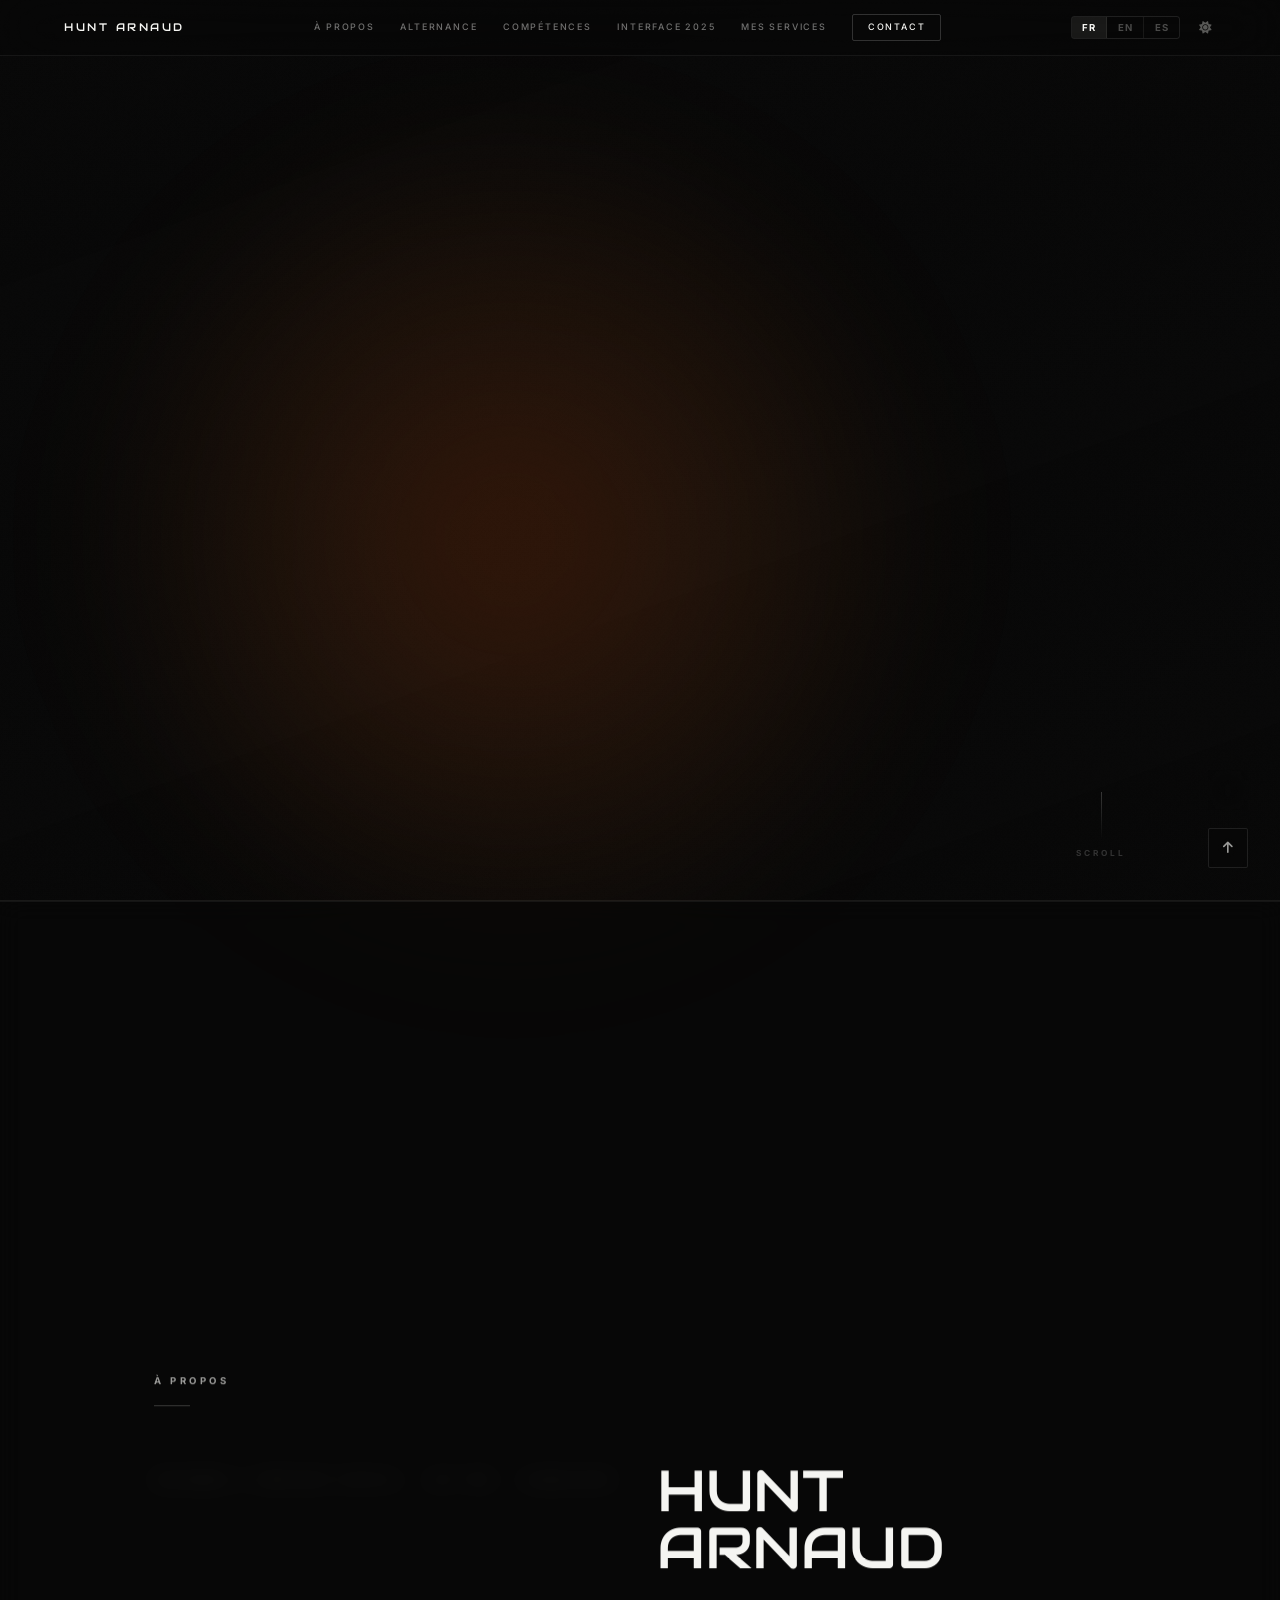
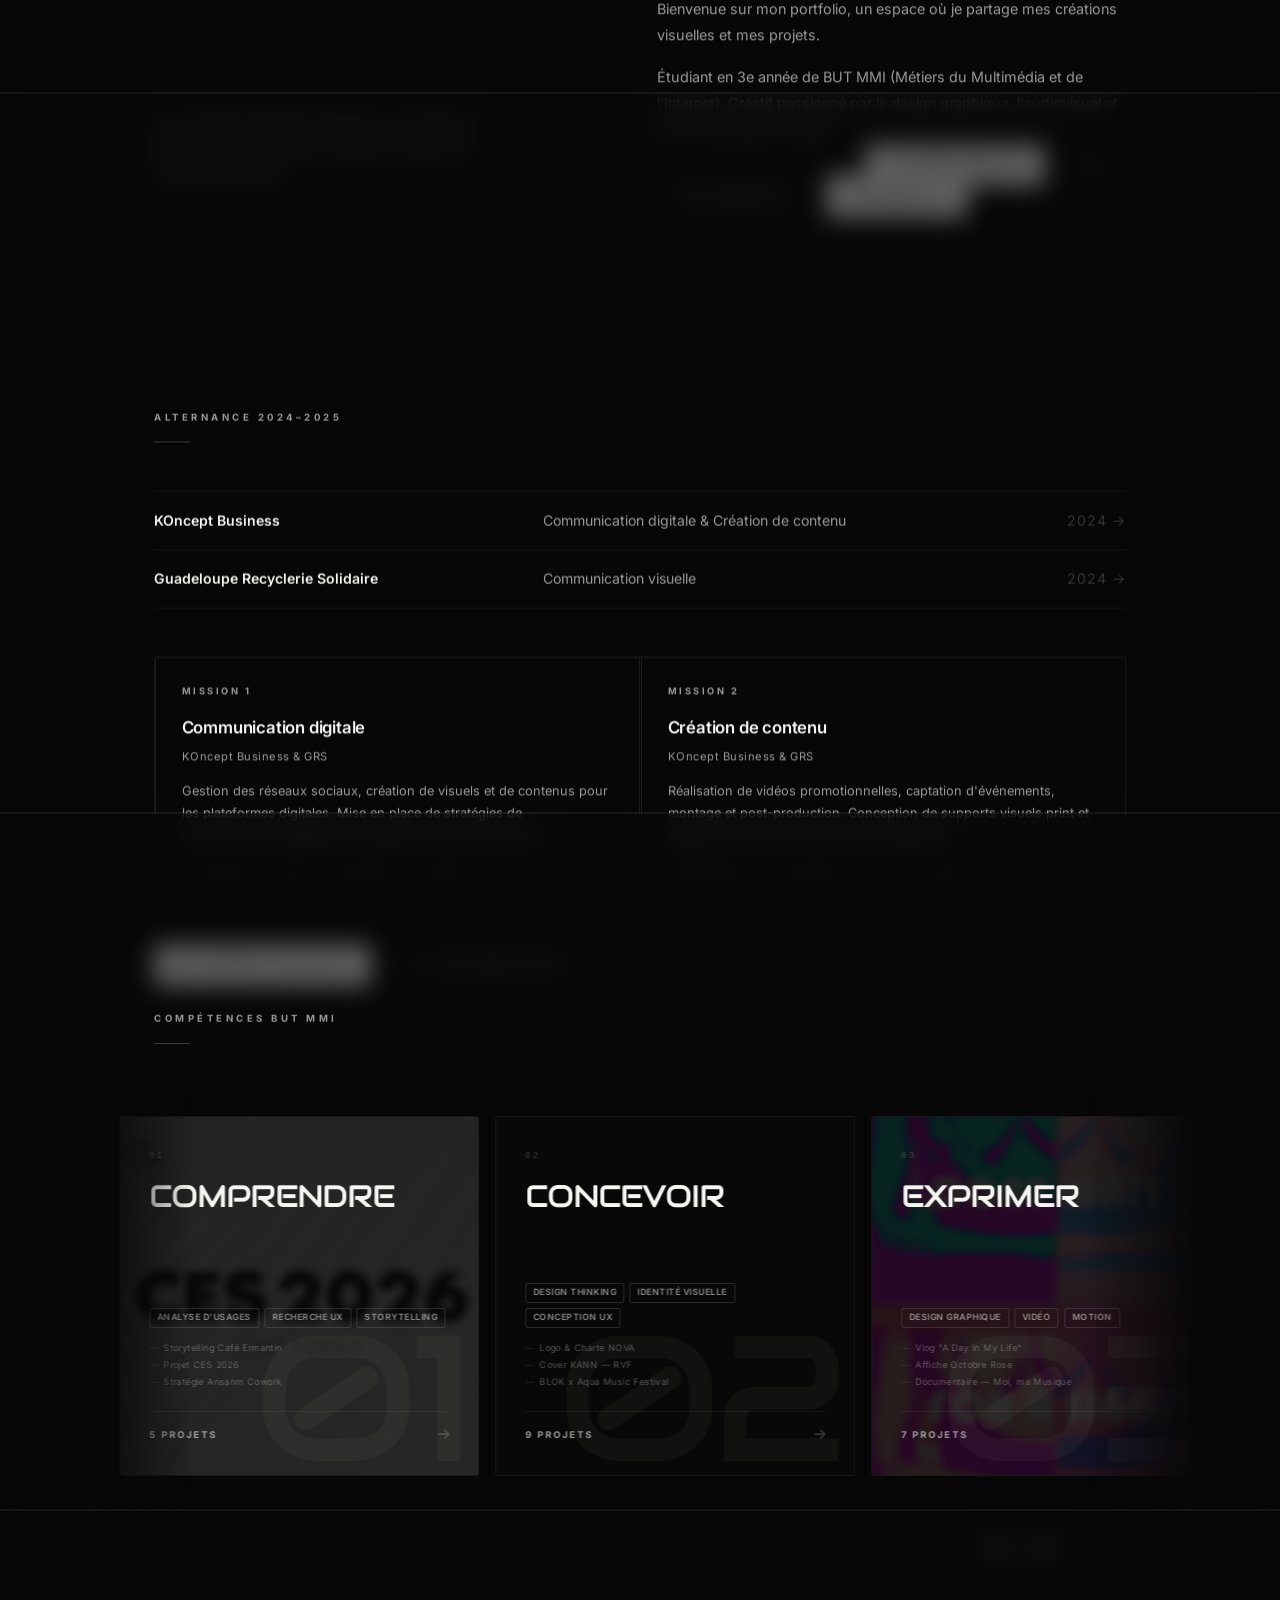
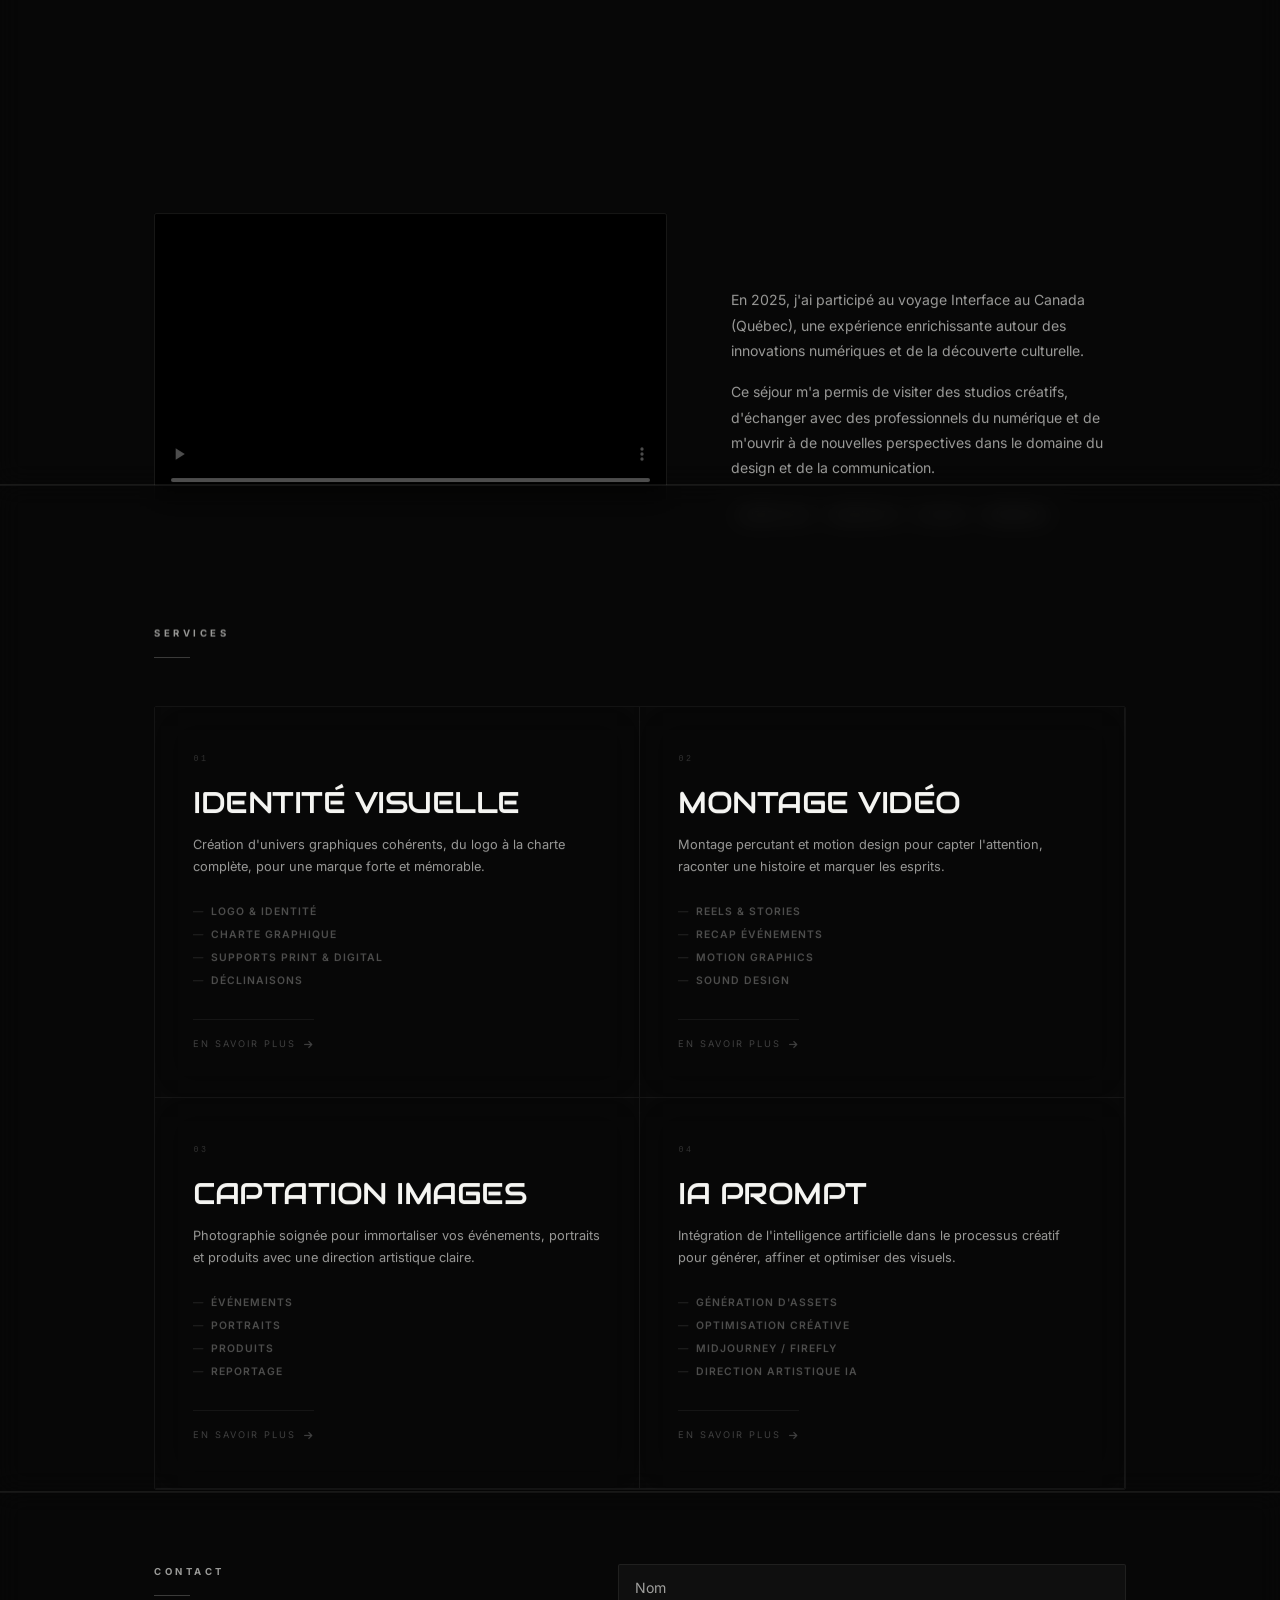
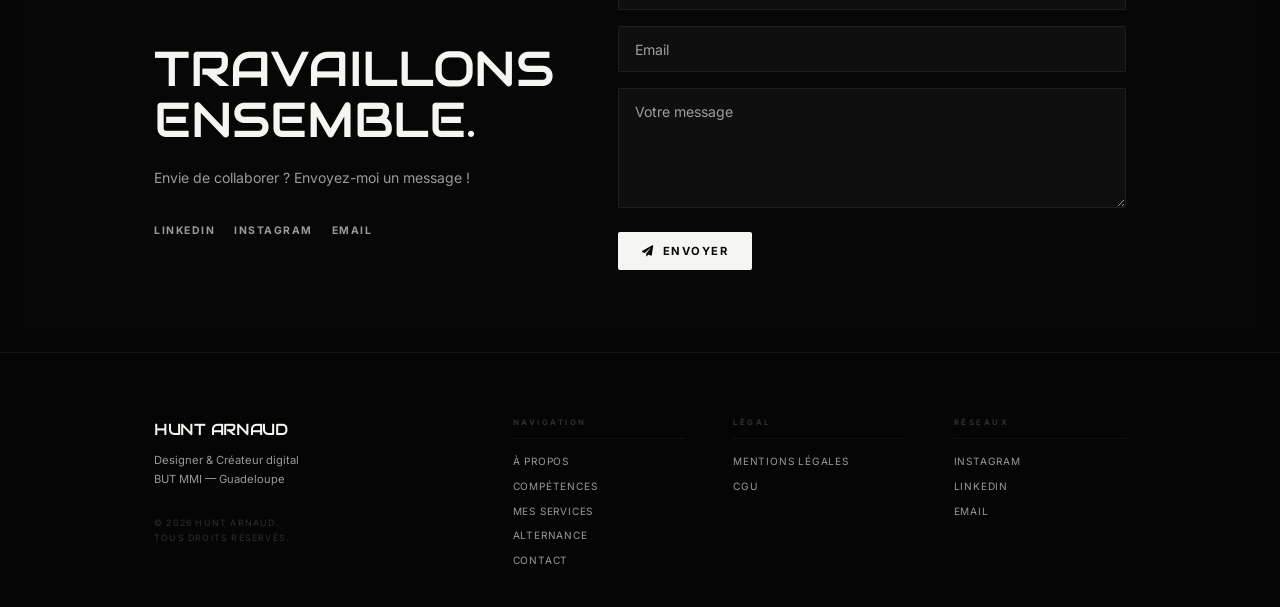
==== commit 134e8d95: "Audit accessibilité WCAG — corrections complètes Ajout <main>, aria-expanded burger, role dialog CV " ====
--- a/index.html
+++ b/index.html
@@ -109,7 +109,7 @@
     <button class="lang-btn" data-lang="es" onclick="applyTranslations('es')">ES</button>
   </div>
   <button id="theme-toggle" aria-label="Activer le mode clair" aria-pressed="false"><i class="fas fa-sun"></i></button>
-  <button id="nav-burger" aria-label="Menu" onclick="document.getElementById('nav').classList.toggle('nav-mobile-open')">
+  <button id="nav-burger" aria-label="Menu" aria-expanded="false" onclick="this.setAttribute('aria-expanded',this.getAttribute('aria-expanded')==='false'?'true':'false');document.getElementById('nav').classList.toggle('nav-mobile-open')">
     <span></span><span></span><span></span>
   </button>
 </nav>
@@ -117,6 +117,7 @@
 <!-- ================================================
      HERO
 ================================================ -->
+<main>
 <section id="hero">
   <div class="parallax-target" data-parallax-speed="0.28">
     <p class="hero-eyebrow" data-i18n="hero.eyebrow">Designer & Créateur digital · BUT MMI · Guadeloupe</p>
@@ -218,10 +219,10 @@
 
     <div class="alt-actions">
       <a href="https://drive.google.com/file/d/1w3fHGfDprge1An9373WhZcal_X5WrRIF/view?usp=share_link" class="btn-primary" target="_blank" rel="noopener noreferrer" data-i18n="alt.rapport">
-        <i class="fas fa-file-alt" style="margin-right:.45rem;"></i> Rapport d'activité
+        <i class="fas fa-file-alt" style="margin-right:.45rem;" aria-hidden="true"></i> Rapport d'activité
       </a>
       <a href="https://www.instagram.com/grs_association/" class="btn-ghost" target="_blank" rel="noopener noreferrer">
-        <i class="fab fa-instagram" style="margin-right:.4rem;"></i> GRS Association
+        <i class="fab fa-instagram" style="margin-right:.4rem;" aria-hidden="true"></i> GRS Association
       </a>
     </div>
   </div>
@@ -345,7 +346,7 @@
 <!-- UE Comprendre -->
 <section id="ue-comprendre" class="ue-projects-section hidden">
   <div class="wrap" style="padding-top:clamp(4rem,8vw,7rem);padding-bottom:clamp(4rem,8vw,7rem);">
-    <button class="ue-back" onclick="showMainSkills()"><i class="fas fa-arrow-left"></i> <span data-i18n="back.skills">Retour aux compétences</span></button>
+    <button class="ue-back" onclick="showMainSkills()" aria-label="Retour aux compétences"><i class="fas fa-arrow-left" aria-hidden="true"></i> <span data-i18n="back.skills">Retour aux compétences</span></button>
     <div class="ue-section-head">
       <h2 data-i18n="ue.comprendre">Comprendre</h2>
       <p data-i18n="ue.comprendre.sub">Projets d'analyse et de recherche utilisateur</p>
@@ -407,7 +408,7 @@
 <!-- UE Entreprendre -->
 <section id="ue-entreprendre" class="ue-projects-section hidden">
   <div class="wrap" style="padding-top:clamp(4rem,8vw,7rem);padding-bottom:clamp(4rem,8vw,7rem);">
-    <button class="ue-back" onclick="showMainSkills()"><i class="fas fa-arrow-left"></i> <span data-i18n="back.skills">Retour aux compétences</span></button>
+    <button class="ue-back" onclick="showMainSkills()" aria-label="Retour aux compétences"><i class="fas fa-arrow-left" aria-hidden="true"></i> <span data-i18n="back.skills">Retour aux compétences</span></button>
     <div class="ue-section-head">
       <h2 data-i18n="ue.entreprendre">Entreprendre</h2>
       <p data-i18n="ue.entreprendre.sub">Projets entrepreneuriaux, gestion d'équipe et initiatives réelles</p>
@@ -543,7 +544,7 @@
 <!-- UE Concevoir -->
 <section id="ue-concevoir" class="ue-projects-section hidden">
   <div class="wrap" style="padding-top:clamp(4rem,8vw,7rem);padding-bottom:clamp(4rem,8vw,7rem);">
-    <button class="ue-back" onclick="showMainSkills()"><i class="fas fa-arrow-left"></i> <span data-i18n="back.skills">Retour aux compétences</span></button>
+    <button class="ue-back" onclick="showMainSkills()" aria-label="Retour aux compétences"><i class="fas fa-arrow-left" aria-hidden="true"></i> <span data-i18n="back.skills">Retour aux compétences</span></button>
     <div class="ue-section-head">
       <h2 data-i18n="ue.concevoir">Concevoir</h2>
       <p data-i18n="ue.concevoir.sub">Projets de conception et stratégie créative</p>
@@ -646,7 +647,7 @@
 <!-- UE Exprimer -->
 <section id="ue-exprimer" class="ue-projects-section hidden">
   <div class="wrap" style="padding-top:clamp(4rem,8vw,7rem);padding-bottom:clamp(4rem,8vw,7rem);">
-    <button class="ue-back" onclick="showMainSkills()"><i class="fas fa-arrow-left"></i> <span data-i18n="back.skills">Retour aux compétences</span></button>
+    <button class="ue-back" onclick="showMainSkills()" aria-label="Retour aux compétences"><i class="fas fa-arrow-left" aria-hidden="true"></i> <span data-i18n="back.skills">Retour aux compétences</span></button>
     <div class="ue-section-head">
       <h2 data-i18n="ue.exprimer">Exprimer</h2>
       <p data-i18n="ue.exprimer.sub">Projets de communication visuelle et expression créative</p>
@@ -727,7 +728,7 @@
 <!-- UE Développer -->
 <section id="ue-developper" class="ue-projects-section hidden">
   <div class="wrap" style="padding-top:clamp(4rem,8vw,7rem);padding-bottom:clamp(4rem,8vw,7rem);">
-    <button class="ue-back" onclick="showMainSkills()"><i class="fas fa-arrow-left"></i> <span data-i18n="back.skills">Retour aux compétences</span></button>
+    <button class="ue-back" onclick="showMainSkills()" aria-label="Retour aux compétences"><i class="fas fa-arrow-left" aria-hidden="true"></i> <span data-i18n="back.skills">Retour aux compétences</span></button>
     <div class="ue-section-head">
       <h2 data-i18n="ue.developper">Développer</h2>
       <p data-i18n="ue.developper.sub">Projets de développement web et applications</p>
@@ -779,8 +780,10 @@
 
     <div class="interface-grid">
       <div class="interface-video-wrap">
-        <video class="interface-video" controls preload="metadata" poster="Image/DSC00261 copie.jpg">
+        <video class="interface-video" controls preload="metadata" poster="Image/DSC00261 copie.jpg" aria-label="Vidéo récapitulative du voyage Interface 2025 au Québec">
           <source src="Image/canada/quebec-2025.mp4" type="video/mp4">
+          <track kind="captions" src="" srclang="fr" label="Français" default>
+          Votre navigateur ne supporte pas la lecture vidéo.
         </video>
       </div>
       <div class="interface-text">
@@ -807,7 +810,7 @@
     <div class="svc-grid">
 
       <div class="svc-card">
-        <span class="svc-num">01</span>
+        <span class="svc-num" aria-hidden="true">01</span>
         <h3 class="svc-card-title" data-i18n="services.branding">Identité Visuelle</h3>
         <p class="svc-card-desc">Création d'univers graphiques cohérents, du logo à la charte complète, pour une marque forte et mémorable.</p>
         <ul class="svc-card-list">
@@ -823,7 +826,7 @@
       </div>
 
       <div class="svc-card">
-        <span class="svc-num">02</span>
+        <span class="svc-num" aria-hidden="true">02</span>
         <h3 class="svc-card-title" data-i18n="services.video">Montage Vidéo</h3>
         <p class="svc-card-desc">Montage percutant et motion design pour capter l'attention, raconter une histoire et marquer les esprits.</p>
         <ul class="svc-card-list">
@@ -839,7 +842,7 @@
       </div>
 
       <div class="svc-card">
-        <span class="svc-num">03</span>
+        <span class="svc-num" aria-hidden="true">03</span>
         <h3 class="svc-card-title" data-i18n="services.photo">Captation Images</h3>
         <p class="svc-card-desc">Photographie soignée pour immortaliser vos événements, portraits et produits avec une direction artistique claire.</p>
         <ul class="svc-card-list">
@@ -855,7 +858,7 @@
       </div>
 
       <div class="svc-card">
-        <span class="svc-num">04</span>
+        <span class="svc-num" aria-hidden="true">04</span>
         <h3 class="svc-card-title" data-i18n="services.ai">IA Prompt</h3>
         <p class="svc-card-desc">Intégration de l'intelligence artificielle dans le processus créatif pour générer, affiner et optimiser des visuels.</p>
         <ul class="svc-card-list">
@@ -888,9 +891,9 @@
         <h2 class="section-title" style="line-height:1.05;" data-i18n="contact.heading">Travaillons<br>ensemble.</h2>
         <p data-i18n="contact.desc">Envie de collaborer ? Envoyez-moi un message !</p>
         <div class="contact-social">
-          <a href="https://www.linkedin.com/in/arnaud-hunt-b563b62ba" target="_blank" rel="noopener noreferrer">LinkedIn</a>
-          <a href="https://www.instagram.com/nao_yah/" target="_blank" rel="noopener noreferrer">Instagram</a>
-          <a href="mailto:huntarnaud97113@gmail.com">Email</a>
+          <a href="https://www.linkedin.com/in/arnaud-hunt-b563b62ba" target="_blank" rel="noopener noreferrer" aria-label="LinkedIn (nouvelle fenêtre)">LinkedIn</a>
+          <a href="https://www.instagram.com/nao_yah/" target="_blank" rel="noopener noreferrer" aria-label="Instagram (nouvelle fenêtre)">Instagram</a>
+          <a href="mailto:huntarnaud97113@gmail.com" aria-label="Envoyer un email">Email</a>
         </div>
       </div>
       <div class="contact-right">
@@ -918,6 +921,7 @@
 <!-- ================================================
      FOOTER
 ================================================ -->
+</main>
 <footer>
   <div class="footer-inner">
 
@@ -944,9 +948,9 @@
 
     <div class="footer-col">
       <span class="footer-col-label" data-i18n="footer.social">Réseaux</span>
-      <a href="https://www.instagram.com/nao_yah/" target="_blank" rel="noopener noreferrer">Instagram</a>
-      <a href="https://www.linkedin.com/in/arnaud-hunt-b563b62ba" target="_blank" rel="noopener noreferrer">LinkedIn</a>
-      <a href="mailto:huntarnaud97113@gmail.com">Email</a>
+      <a href="https://www.instagram.com/nao_yah/" target="_blank" rel="noopener noreferrer" aria-label="Instagram (nouvelle fenêtre)">Instagram</a>
+      <a href="https://www.linkedin.com/in/arnaud-hunt-b563b62ba" target="_blank" rel="noopener noreferrer" aria-label="LinkedIn (nouvelle fenêtre)">LinkedIn</a>
+      <a href="mailto:huntarnaud97113@gmail.com" aria-label="Envoyer un email">Email</a>
     </div>
 
   </div>
@@ -992,7 +996,7 @@
 <!-- ================================================
      CV MODAL
 ================================================ -->
-<div id="cv-modal" class="hidden cv-force-hidden">
+<div id="cv-modal" class="hidden cv-force-hidden" role="dialog" aria-modal="true" aria-label="CV d'Arnaud Hunt">
   <div class="cv-modal-box">
     <div class="cv-modal-head">
       <h3 data-i18n="cv.title">Mon CV</h3>
@@ -1020,8 +1024,17 @@
 
 <!-- sr-only helper -->
 
-
-
+<script>
+document.querySelectorAll('.proj-img-wrap').forEach(function(el){
+  el.setAttribute('tabindex','0');
+  el.setAttribute('role','button');
+  var alt=el.querySelector('img')?.getAttribute('alt')||'Image du projet';
+  el.setAttribute('aria-label','Agrandir : '+alt);
+});
+document.querySelectorAll('.proj-link i, .proj-link .fas, .proj-link .fab').forEach(function(i){
+  i.setAttribute('aria-hidden','true');
+});
+</script>
 
 
 <script>
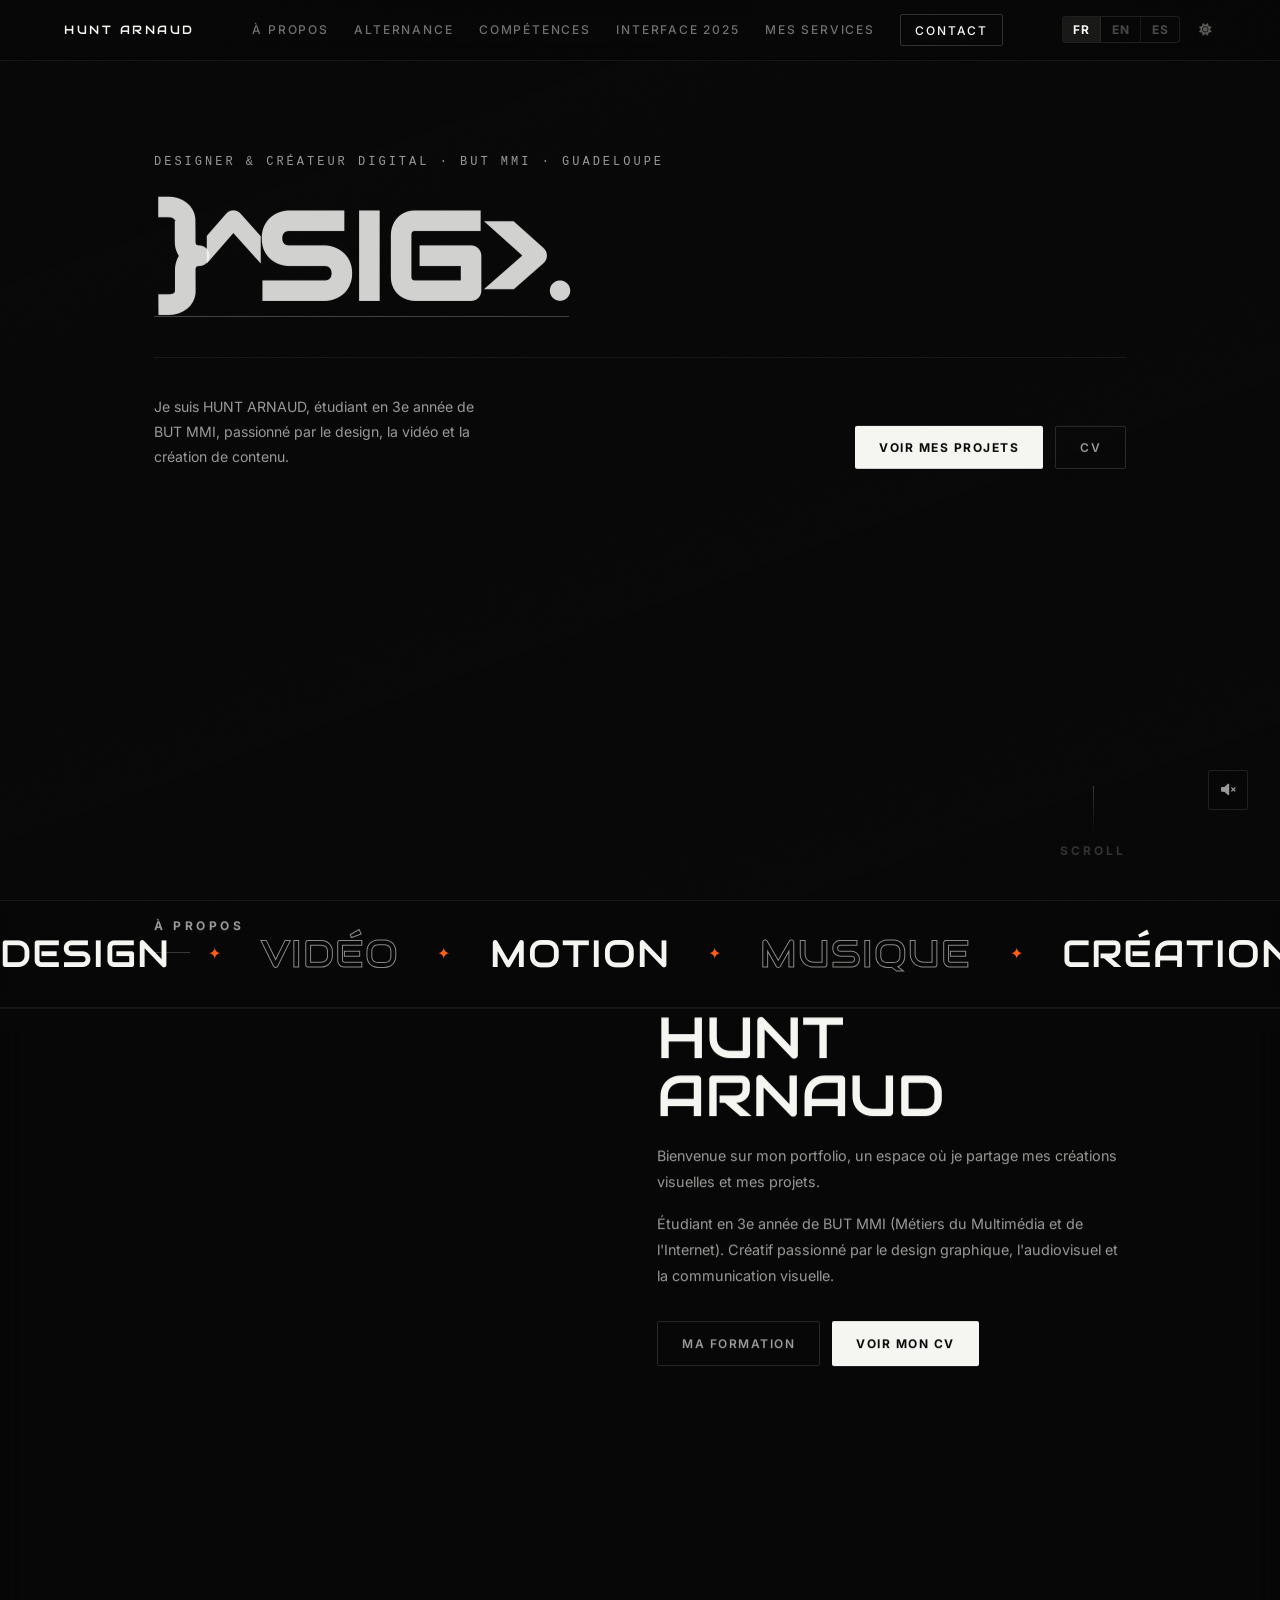
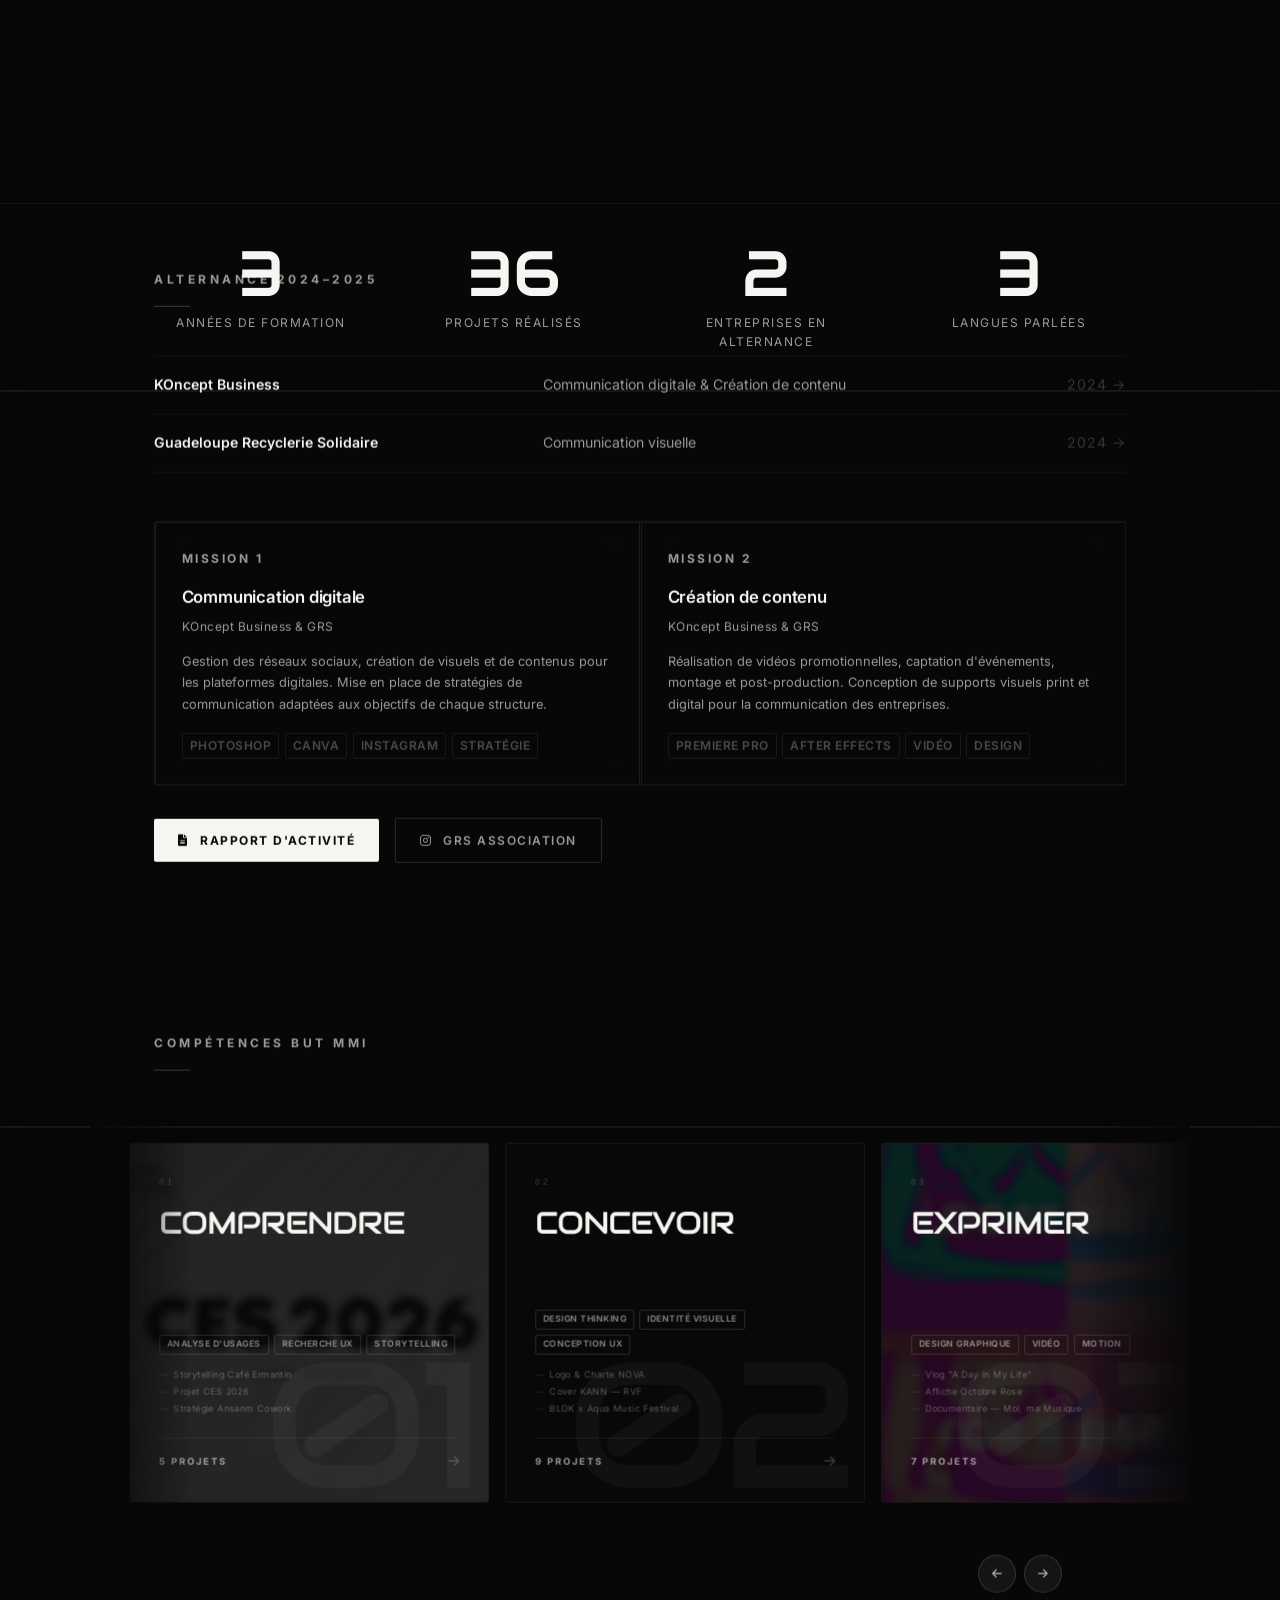
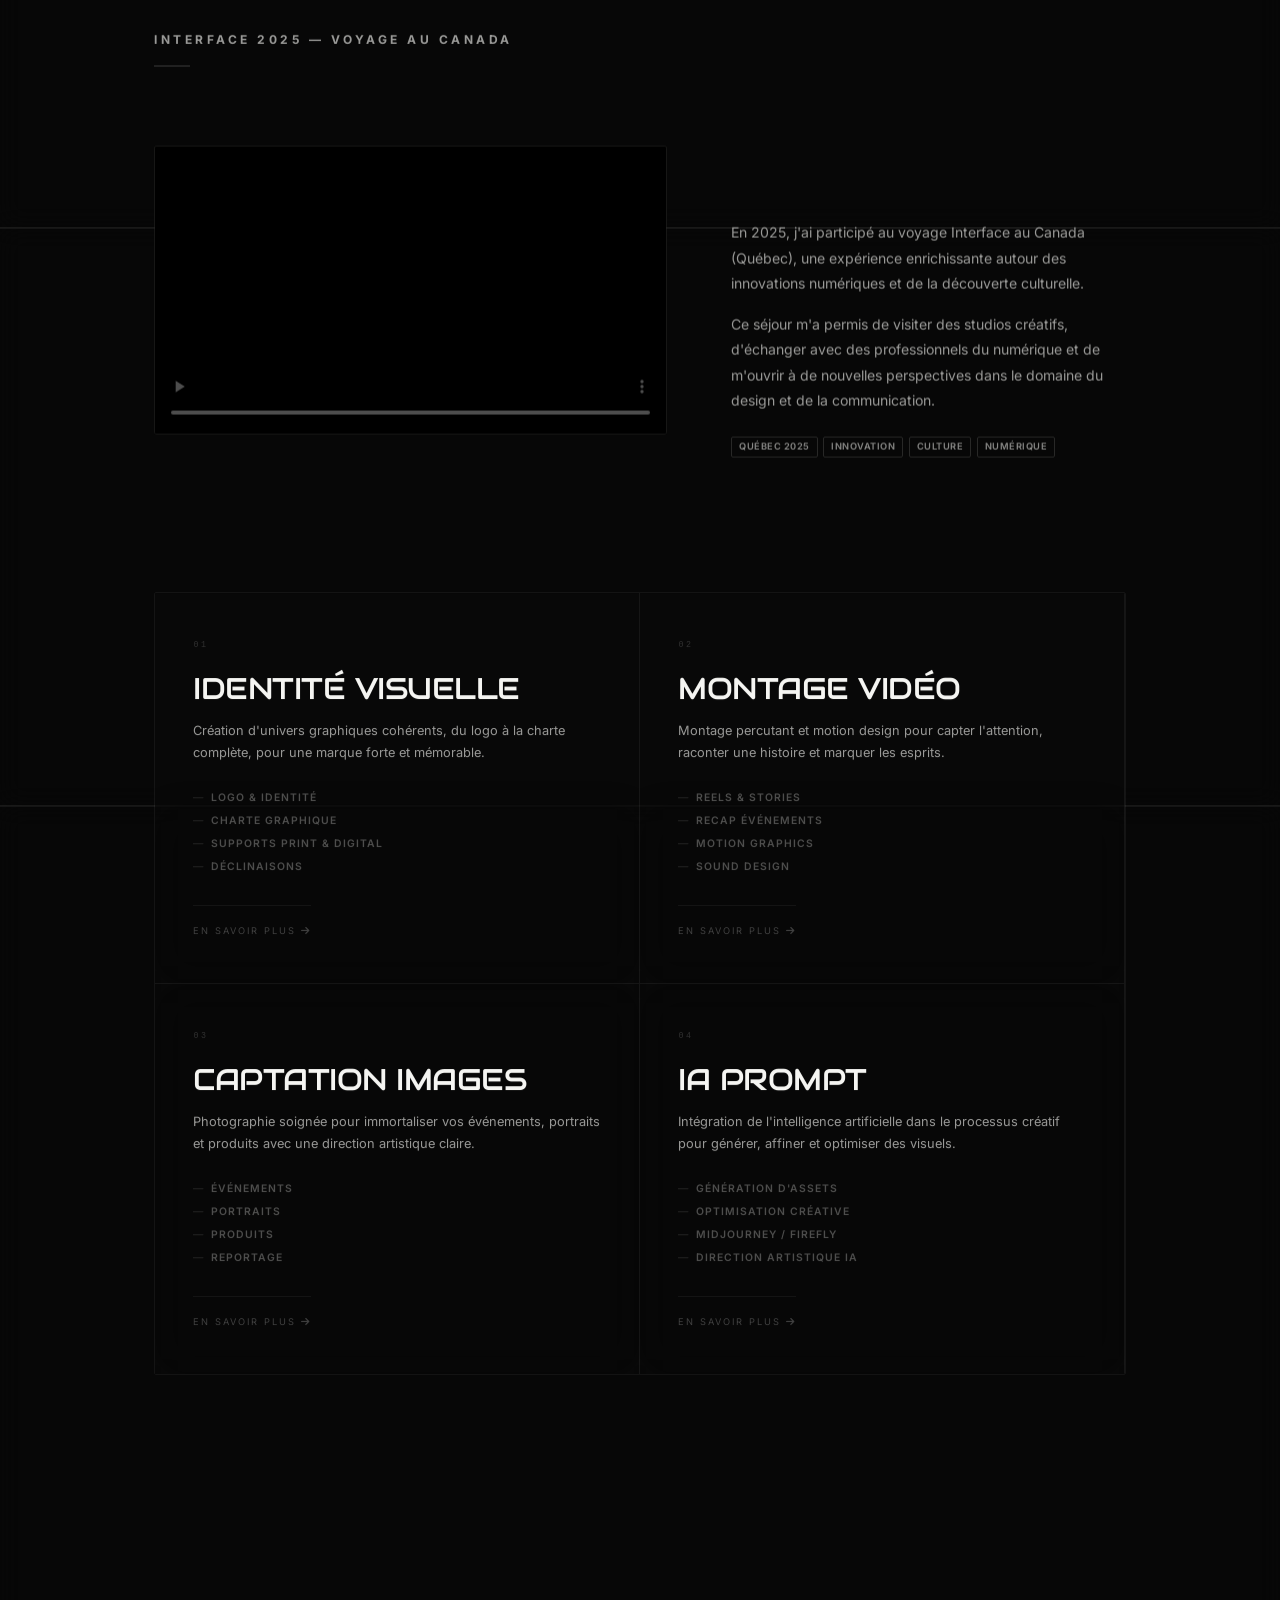
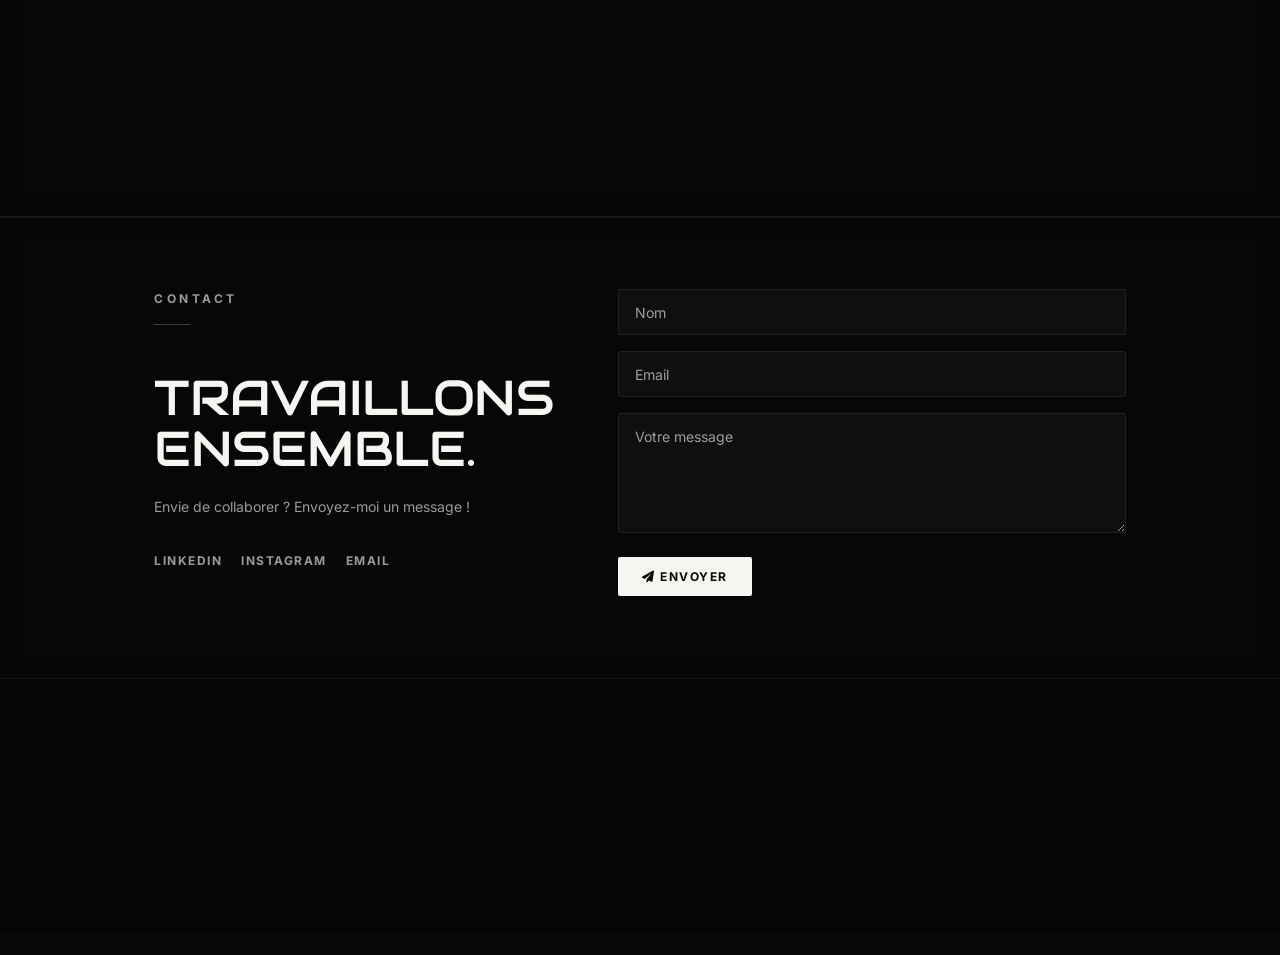
==== commit 497f4a88: "Ajout effets premium — progress bar, marquee, scramble hero, stats, spotlight, magnetic, easter egg " ====
--- a/index.html
+++ b/index.html
@@ -47,7 +47,7 @@
 <!-- i18n -->
 <script src="Java/i18n.js" defer></script>
 <!-- JS principal -->
-<script src="Java/Java.js?v=16" defer></script>
+<script src="Java/Java.js?v=17" defer></script>
 <!-- AOS — chargement différé -->
 <link rel="preload" href="https://unpkg.com/aos@2.3.1/dist/aos.css" as="style" onload="this.onload=null;this.rel='stylesheet'">
 <noscript><link rel="stylesheet" href="https://unpkg.com/aos@2.3.1/dist/aos.css"></noscript>
@@ -71,6 +71,9 @@
 <!-- ================================================
      NAV
 ================================================ -->
+<!-- Barre de progression de scroll -->
+<div id="scroll-progress" aria-hidden="true"></div>
+
 <!-- Grain -->
 <div class="grain" aria-hidden="true"></div>
 
@@ -137,7 +140,21 @@
   </div>
 </section>
 
-<hr class="sep">
+<!-- Marquee défilant -->
+<div class="marquee" aria-hidden="true">
+  <div class="marquee-track">
+    <span>Design</span><span class="marquee-dot">✦</span>
+    <span class="marquee-outline">Vidéo</span><span class="marquee-dot">✦</span>
+    <span>Motion</span><span class="marquee-dot">✦</span>
+    <span class="marquee-outline">Musique</span><span class="marquee-dot">✦</span>
+    <span>Création</span><span class="marquee-dot">✦</span>
+    <span>Design</span><span class="marquee-dot">✦</span>
+    <span class="marquee-outline">Vidéo</span><span class="marquee-dot">✦</span>
+    <span>Motion</span><span class="marquee-dot">✦</span>
+    <span class="marquee-outline">Musique</span><span class="marquee-dot">✦</span>
+    <span>Création</span><span class="marquee-dot">✦</span>
+  </div>
+</div>
 
 <!-- ================================================
      ABOUT
@@ -158,6 +175,32 @@
           <a href="https://www.butmmi.fr" class="btn-ghost" target="_blank" rel="noopener noreferrer" data-i18n="about.formation">Ma Formation</a>
           <button class="btn-primary" onclick="openCV()" data-i18n="about.cv" aria-label="Voir mon CV">Voir mon CV</button>
         </div>
+      </div>
+    </div>
+  </div>
+</section>
+
+<!-- ================================================
+     STATS
+================================================ -->
+<section id="stats" class="section-bg" aria-label="Chiffres clés">
+  <div class="p-section">
+    <div class="stats-grid">
+      <div class="stat">
+        <span class="stat-num" data-count="3">0</span>
+        <span class="stat-label" data-i18n="stats.years">Années de formation</span>
+      </div>
+      <div class="stat">
+        <span class="stat-num" data-count="36" data-suffix="+">0</span>
+        <span class="stat-label" data-i18n="stats.projects">Projets réalisés</span>
+      </div>
+      <div class="stat">
+        <span class="stat-num" data-count="2">0</span>
+        <span class="stat-label" data-i18n="stats.alternances">Entreprises en alternance</span>
+      </div>
+      <div class="stat">
+        <span class="stat-num" data-count="3">0</span>
+        <span class="stat-label" data-i18n="stats.langs">Langues parlées</span>
       </div>
     </div>
   </div>
--- a/CSS/portfolio.css
+++ b/CSS/portfolio.css
@@ -214,7 +214,7 @@
 }
 .nav-logo {
   font-family: var(--font-title);
-  font-size: 0.68rem; font-weight: 400;
+  font-size: 0.75rem; font-weight: 400;
   letter-spacing: 2.5px; text-transform: uppercase;
   color: var(--text);
   margin-right: auto;
@@ -229,7 +229,7 @@
 }
 
 .nav-links a {
-  font-size: 0.56rem; font-weight: 500;
+  font-size: 0.75rem; font-weight: 500;
   letter-spacing: 1.8px; text-transform: uppercase;
   color: rgba(245,245,242,.45); transition: color .2s;
   white-space: nowrap;
@@ -249,7 +249,7 @@
   border: 1px solid rgba(245,245,242,0.18);
   padding: .35rem .9rem; border-radius: 2px;
   color: var(--text) !important;
-  font-size: 0.56rem !important;
+  font-size: 0.75rem !important;
   transition: background .2s, border-color .2s !important;
 }
 .nav-cta::after { display: none !important; }
@@ -336,7 +336,7 @@
 /* Ligne décorative après label */
 .section-label {
   display: block;
-  font-size: 0.6rem; font-weight: 700;
+  font-size: 0.75rem; font-weight: 700;
   letter-spacing: 3.5px; text-transform: uppercase;
   color: var(--muted); margin-bottom: 1rem;
 }
@@ -377,7 +377,7 @@
 
 .hero-eyebrow {
   font-family: 'Courier New', monospace;
-  font-size: 0.65rem; letter-spacing: 3px;
+  font-size: 0.75rem; letter-spacing: 3px;
   text-transform: uppercase; color: var(--muted);
   margin-bottom: 1.8rem;
 }
@@ -438,7 +438,7 @@
   position: absolute; bottom: 2.5rem; right: var(--pad);
   display: flex; flex-direction: column;
   align-items: center; gap: .4rem;
-  font-size: 0.52rem; font-weight: 700;
+  font-size: 0.75rem; font-weight: 700;
   letter-spacing: 3px; text-transform: uppercase;
   color: rgba(245,245,242,.18);
   animation: fadeUp 1s 1.4s ease both;
@@ -465,7 +465,7 @@
 .btn-primary {
   display: inline-flex; align-items: center; gap: .5rem;
   background: var(--text); color: var(--bg);
-  font-family: var(--font); font-size: 0.7rem;
+  font-family: var(--font); font-size: 0.75rem;
   font-weight: 700; letter-spacing: 1.5px;
   text-transform: uppercase;
   padding: .75rem 1.5rem;
@@ -477,7 +477,7 @@
 .btn-ghost {
   display: inline-flex; align-items: center; gap: .5rem;
   background: transparent; color: var(--muted);
-  font-family: var(--font); font-size: 0.7rem;
+  font-family: var(--font); font-size: 0.75rem;
   font-weight: 600; letter-spacing: 1.5px;
   text-transform: uppercase;
   padding: .75rem 1.5rem;
@@ -543,7 +543,7 @@
 .alt-role { color: var(--muted); width: 40%; }
 .alt-date {
   color: rgba(245,245,242,.2); text-align: right;
-  font-size: 0.68rem; letter-spacing: 1px; text-transform: uppercase;
+  font-size: 0.75rem; letter-spacing: 1px; text-transform: uppercase;
 }
 
 /* Grille cartes alternance */
@@ -600,7 +600,7 @@
 
 .alt-card-tag {
   display: block;
-  font-size: 0.58rem; font-weight: 700;
+  font-size: 0.75rem; font-weight: 700;
   letter-spacing: 2.5px; text-transform: uppercase;
   color: var(--muted); margin-bottom: 1rem;
 }
@@ -611,7 +611,7 @@
   color: var(--text);
 }
 .alt-card-company {
-  font-size: 0.7rem; color: var(--muted);
+  font-size: 0.75rem; color: var(--muted);
   letter-spacing: .5px; margin-bottom: .9rem;
 }
 .alt-card-desc {
@@ -622,7 +622,7 @@
   display: flex; flex-wrap: wrap; gap: .35rem;
 }
 .alt-card-skills span {
-  font-size: 0.58rem; font-weight: 600;
+  font-size: 0.75rem; font-weight: 600;
   letter-spacing: .5px; text-transform: uppercase;
   border: 1px solid var(--line);
   padding: 2px 7px; border-radius: 2px;
@@ -864,7 +864,7 @@
 
 .ue-back {
   display: inline-flex; align-items: center; gap: .6rem;
-  font-size: 0.68rem; font-weight: 600;
+  font-size: 0.75rem; font-weight: 600;
   letter-spacing: 1.5px; text-transform: uppercase;
   color: var(--muted); cursor: pointer;
   border: none; background: none; padding: 0;
@@ -994,7 +994,7 @@
   margin-bottom: 1.1rem;
 }
 .proj-tags span {
-  font-size: 0.56rem; font-weight: 600;
+  font-size: 0.75rem; font-weight: 600;
   letter-spacing: .5px; text-transform: uppercase;
   color: rgba(245,245,242,.55);
   border: 1px solid rgba(245,245,242,.12);
@@ -1003,7 +1003,7 @@
 
 .proj-link {
   display: inline-flex; align-items: center; gap: .45rem;
-  font-size: 0.68rem; font-weight: 700;
+  font-size: 0.75rem; font-weight: 700;
   letter-spacing: 1px; text-transform: uppercase;
   color: var(--muted);
   border: 1px solid var(--line);
@@ -1130,7 +1130,7 @@
 
 .contact-social { display: flex; gap: 1.2rem; flex-wrap: wrap; }
 .contact-social a {
-  font-size: 0.65rem; font-weight: 700;
+  font-size: 0.75rem; font-weight: 700;
   letter-spacing: 1.5px; text-transform: uppercase;
   color: var(--muted); transition: color .2s;
 }
@@ -1330,7 +1330,7 @@
   background: transparent; border: none;
   color: rgba(245,245,242,.28);
   font-family: var(--font);
-  font-size: 0.6rem; font-weight: 700;
+  font-size: 0.75rem; font-weight: 700;
   letter-spacing: 1px; text-transform: uppercase;
   padding: .32rem .65rem; cursor: pointer;
   transition: color .2s, background .2s;
@@ -2571,3 +2571,137 @@
   .interface-grid { grid-template-columns: 1fr; gap: 1.5rem; }
   .interface-carousel-btn { width: 36px; height: 36px; }
 }
+
+/* ============================================================
+   20. EFFETS PREMIUM — progress bar, marquee, stats,
+       spotlight, magnetic, scramble, confetti
+============================================================ */
+
+/* --- Barre de progression de scroll --- */
+#scroll-progress {
+  position: fixed; top: 0; left: 0;
+  height: 2.5px; width: 0%;
+  background: linear-gradient(90deg, #ff5f14, #ffa040);
+  z-index: 10001;
+  pointer-events: none;
+  transition: width .1s linear;
+  box-shadow: 0 0 12px rgba(255, 95, 20, .45);
+}
+
+/* --- Marquee défilant --- */
+.marquee {
+  overflow: hidden;
+  border-top: 1px solid var(--line);
+  border-bottom: 1px solid var(--line);
+  padding: clamp(.9rem, 2vw, 1.4rem) 0;
+  position: relative; z-index: 10;
+  background: rgba(8,8,8,.35);
+  backdrop-filter: blur(6px);
+  -webkit-backdrop-filter: blur(6px);
+}
+.marquee-track {
+  display: flex; align-items: center;
+  gap: clamp(1.4rem, 3vw, 2.6rem);
+  width: max-content;
+  animation: marquee-scroll 26s linear infinite;
+  will-change: transform;
+}
+.marquee-track span {
+  font-family: var(--font-title);
+  font-size: clamp(1.3rem, 3.2vw, 2.4rem);
+  text-transform: uppercase;
+  letter-spacing: 1px;
+  color: var(--text);
+  white-space: nowrap;
+}
+.marquee-outline {
+  color: transparent !important;
+  -webkit-text-stroke: 1px rgba(245,245,242,.55);
+}
+.marquee-dot {
+  font-size: clamp(.7rem, 1.4vw, 1rem) !important;
+  color: #ff5f14 !important;
+}
+@keyframes marquee-scroll {
+  to { transform: translateX(-50%); }
+}
+.marquee:hover .marquee-track { animation-play-state: paused; }
+body.light-mode .marquee { background: rgba(245,245,242,.35); }
+body.light-mode .marquee-outline { -webkit-text-stroke-color: rgba(17,17,16,.5); }
+
+/* --- Stats --- */
+#stats .p-section { padding-top: clamp(1.5rem, 3vw, 2.5rem); padding-bottom: clamp(1.5rem, 3vw, 2.5rem); }
+.stats-grid {
+  display: grid;
+  grid-template-columns: repeat(4, 1fr);
+  gap: clamp(1.5rem, 3vw, 2.5rem);
+  text-align: center;
+}
+.stat { display: flex; flex-direction: column; gap: .45rem; }
+.stat-num {
+  font-family: var(--font-title);
+  font-size: clamp(2.2rem, 5.5vw, 4rem);
+  line-height: 1;
+  color: var(--text);
+  font-variant-numeric: tabular-nums;
+}
+.stat-label {
+  font-size: .75rem;
+  letter-spacing: 1.5px;
+  text-transform: uppercase;
+  color: var(--muted);
+}
+@media (max-width: 768px) {
+  .stats-grid { grid-template-columns: repeat(2, 1fr); }
+}
+
+/* --- Spotlight sur cartes (suit la souris) --- */
+.spotlight::after {
+  content: '';
+  position: absolute; inset: 0;
+  border-radius: inherit;
+  pointer-events: none;
+  opacity: 0;
+  transition: opacity .35s ease;
+  background: radial-gradient(
+    340px circle at var(--sx, 50%) var(--sy, 50%),
+    rgba(255, 95, 20, .13),
+    transparent 65%
+  );
+  z-index: 1;
+}
+.spotlight:hover::after { opacity: 1; }
+
+/* --- Boutons magnétiques --- */
+.magnetic {
+  display: inline-block;
+  transition: transform .2s cubic-bezier(.2, .6, .3, 1);
+  will-change: transform;
+}
+
+/* --- Hero scramble --- */
+.hero-rotate-word.scrambling { color: rgba(245,245,242,.85); }
+body.light-mode .hero-rotate-word.scrambling { color: rgba(245,245,242,.85); }
+
+/* --- Confetti (easter egg Konami) --- */
+.confetti-piece {
+  position: fixed;
+  top: -16px;
+  width: 8px; height: 14px;
+  z-index: 10002;
+  pointer-events: none;
+  border-radius: 2px;
+  animation: confetti-fall linear forwards;
+}
+@keyframes confetti-fall {
+  0%   { transform: translateY(0) rotate(0deg); opacity: 1; }
+  100% { transform: translateY(108vh) rotate(720deg); opacity: .85; }
+}
+
+/* --- Reduced motion --- */
+@media (prefers-reduced-motion: reduce) {
+  .marquee-track { animation: none; }
+  #scroll-progress { transition: none; }
+  .magnetic { transition: none; }
+  .confetti-piece { display: none; }
+}
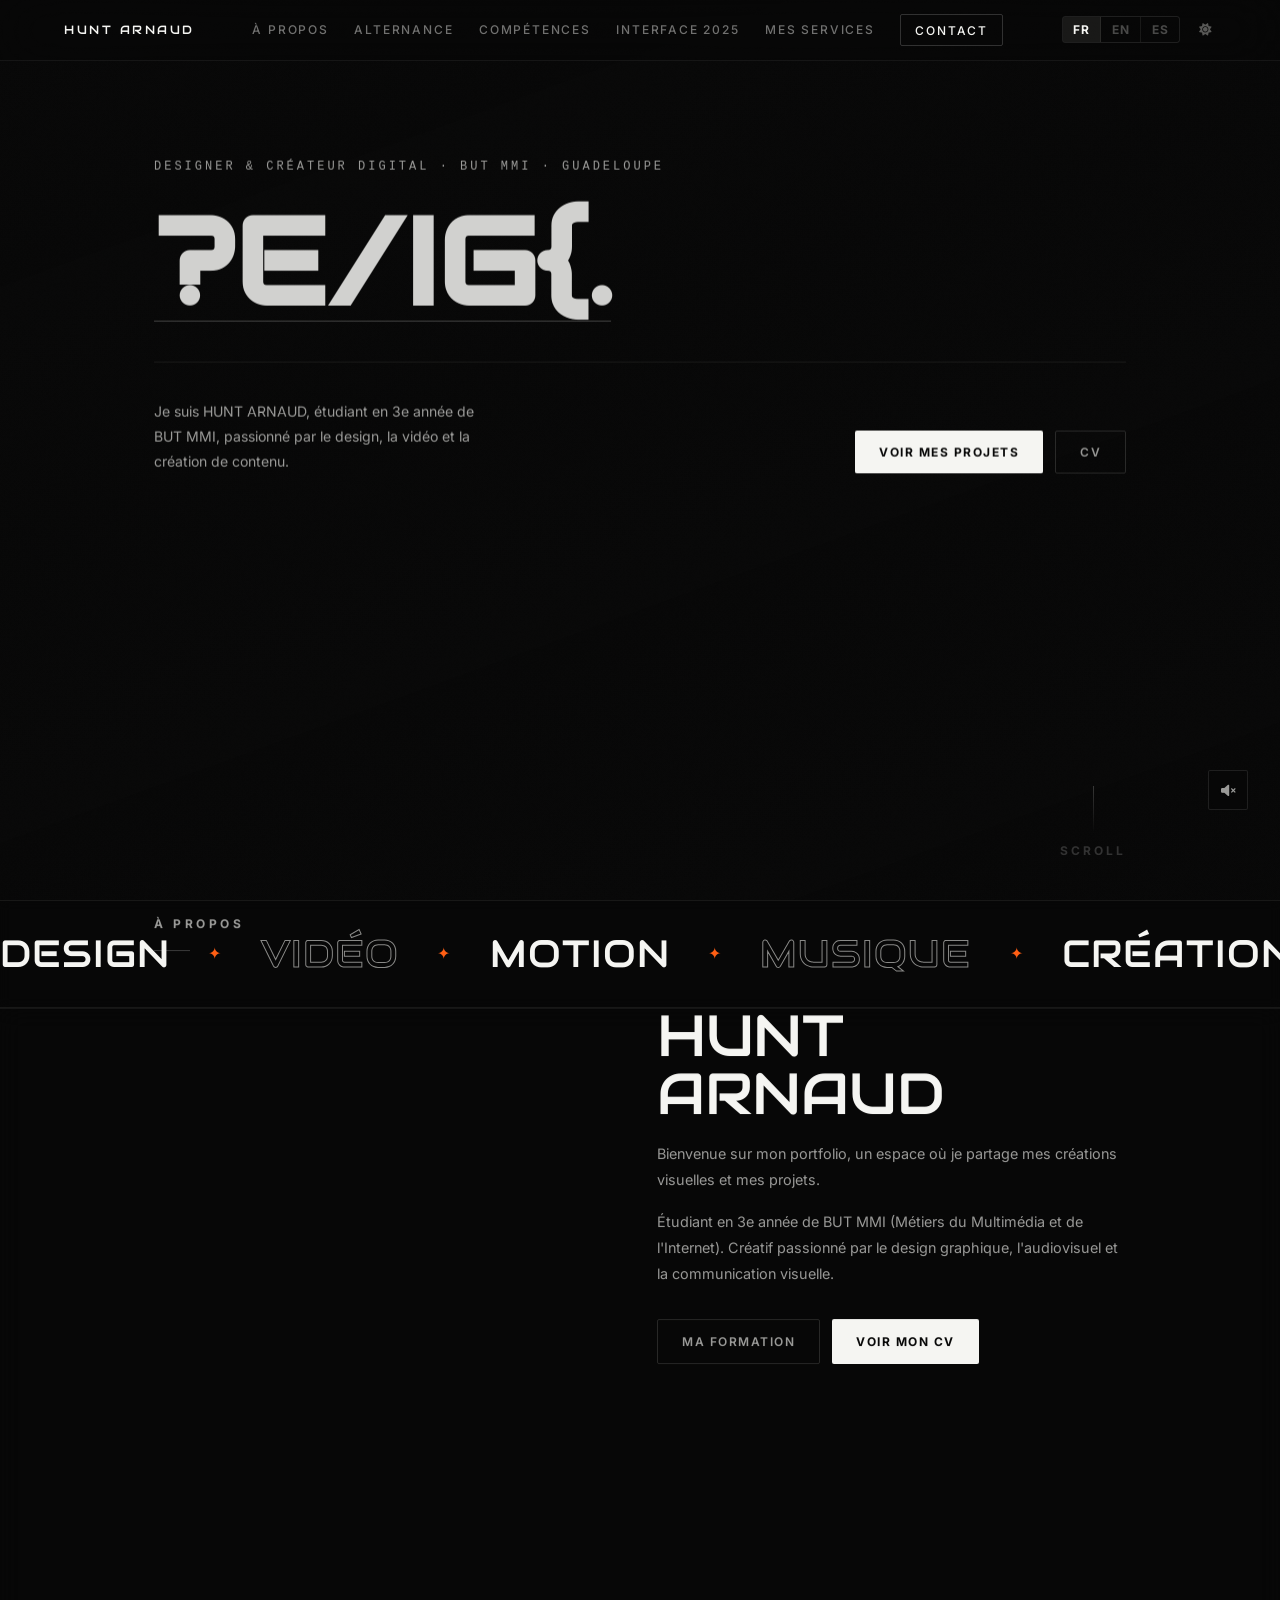
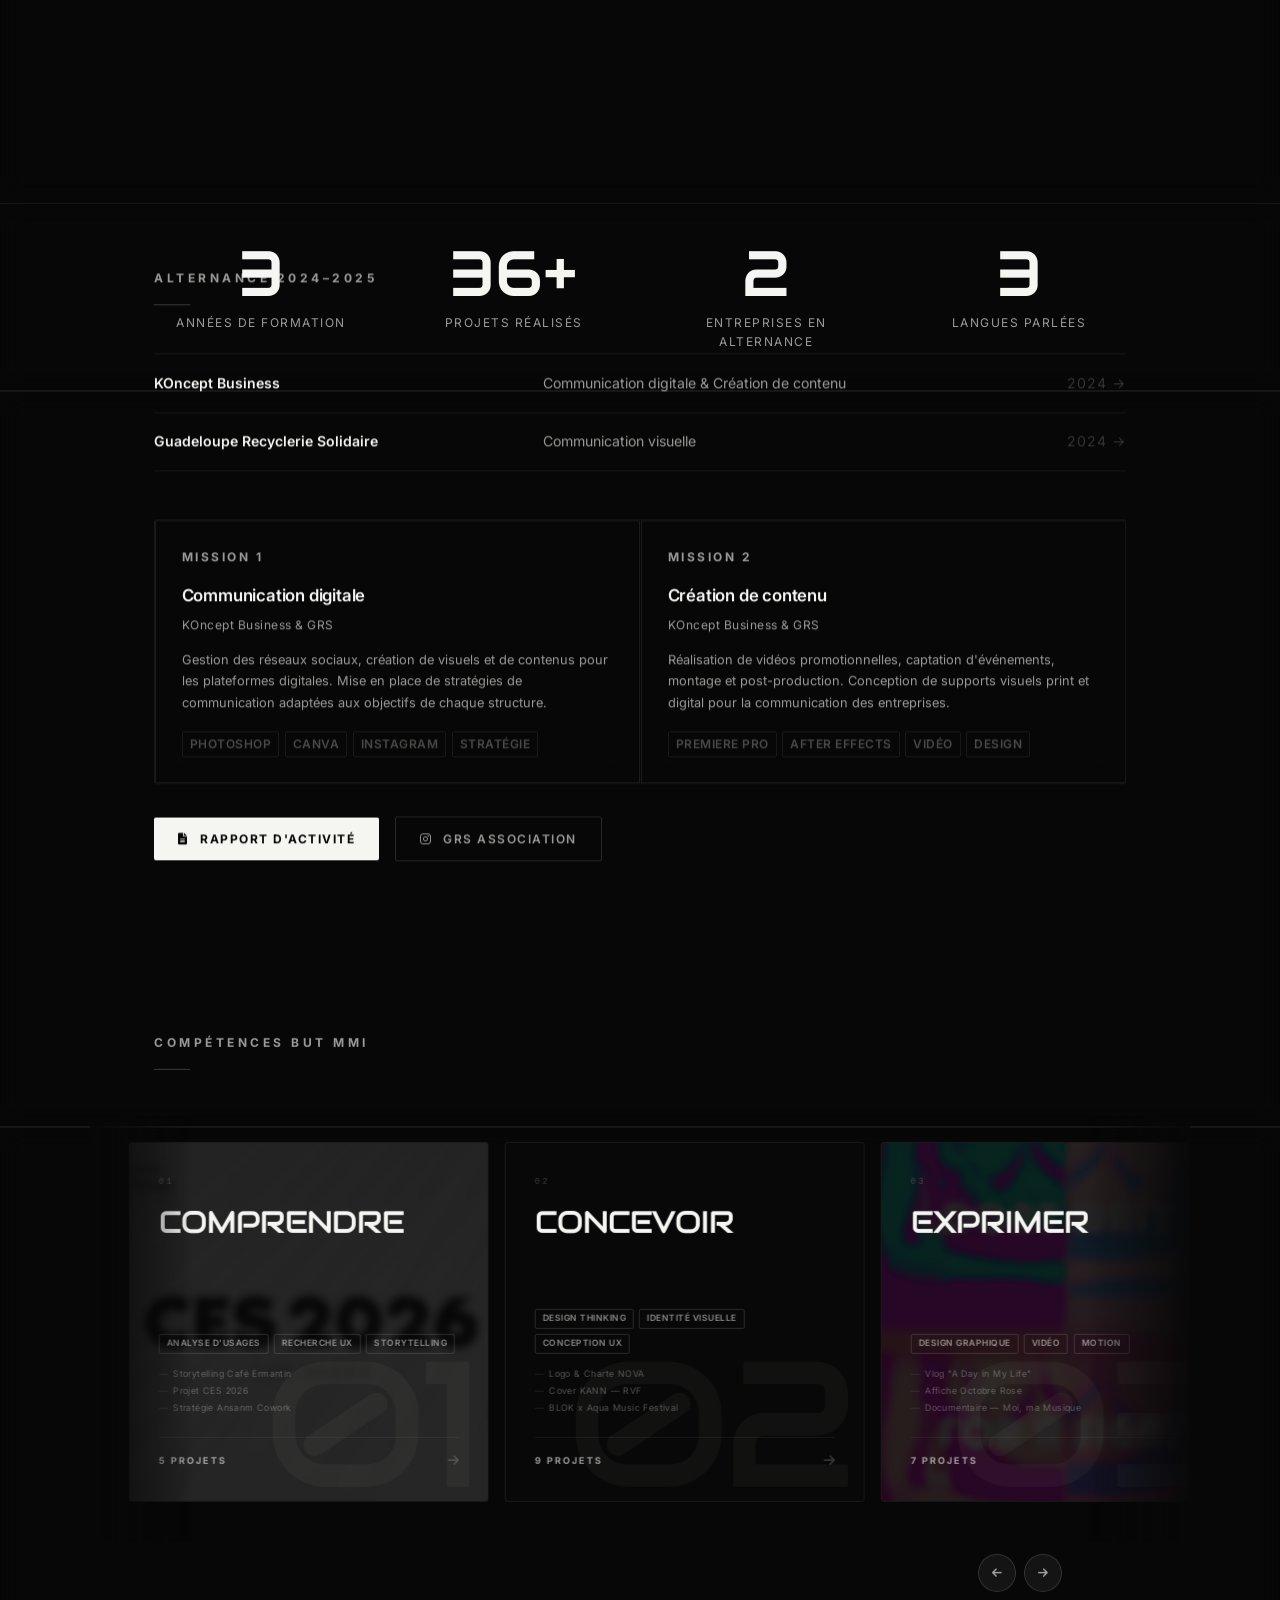
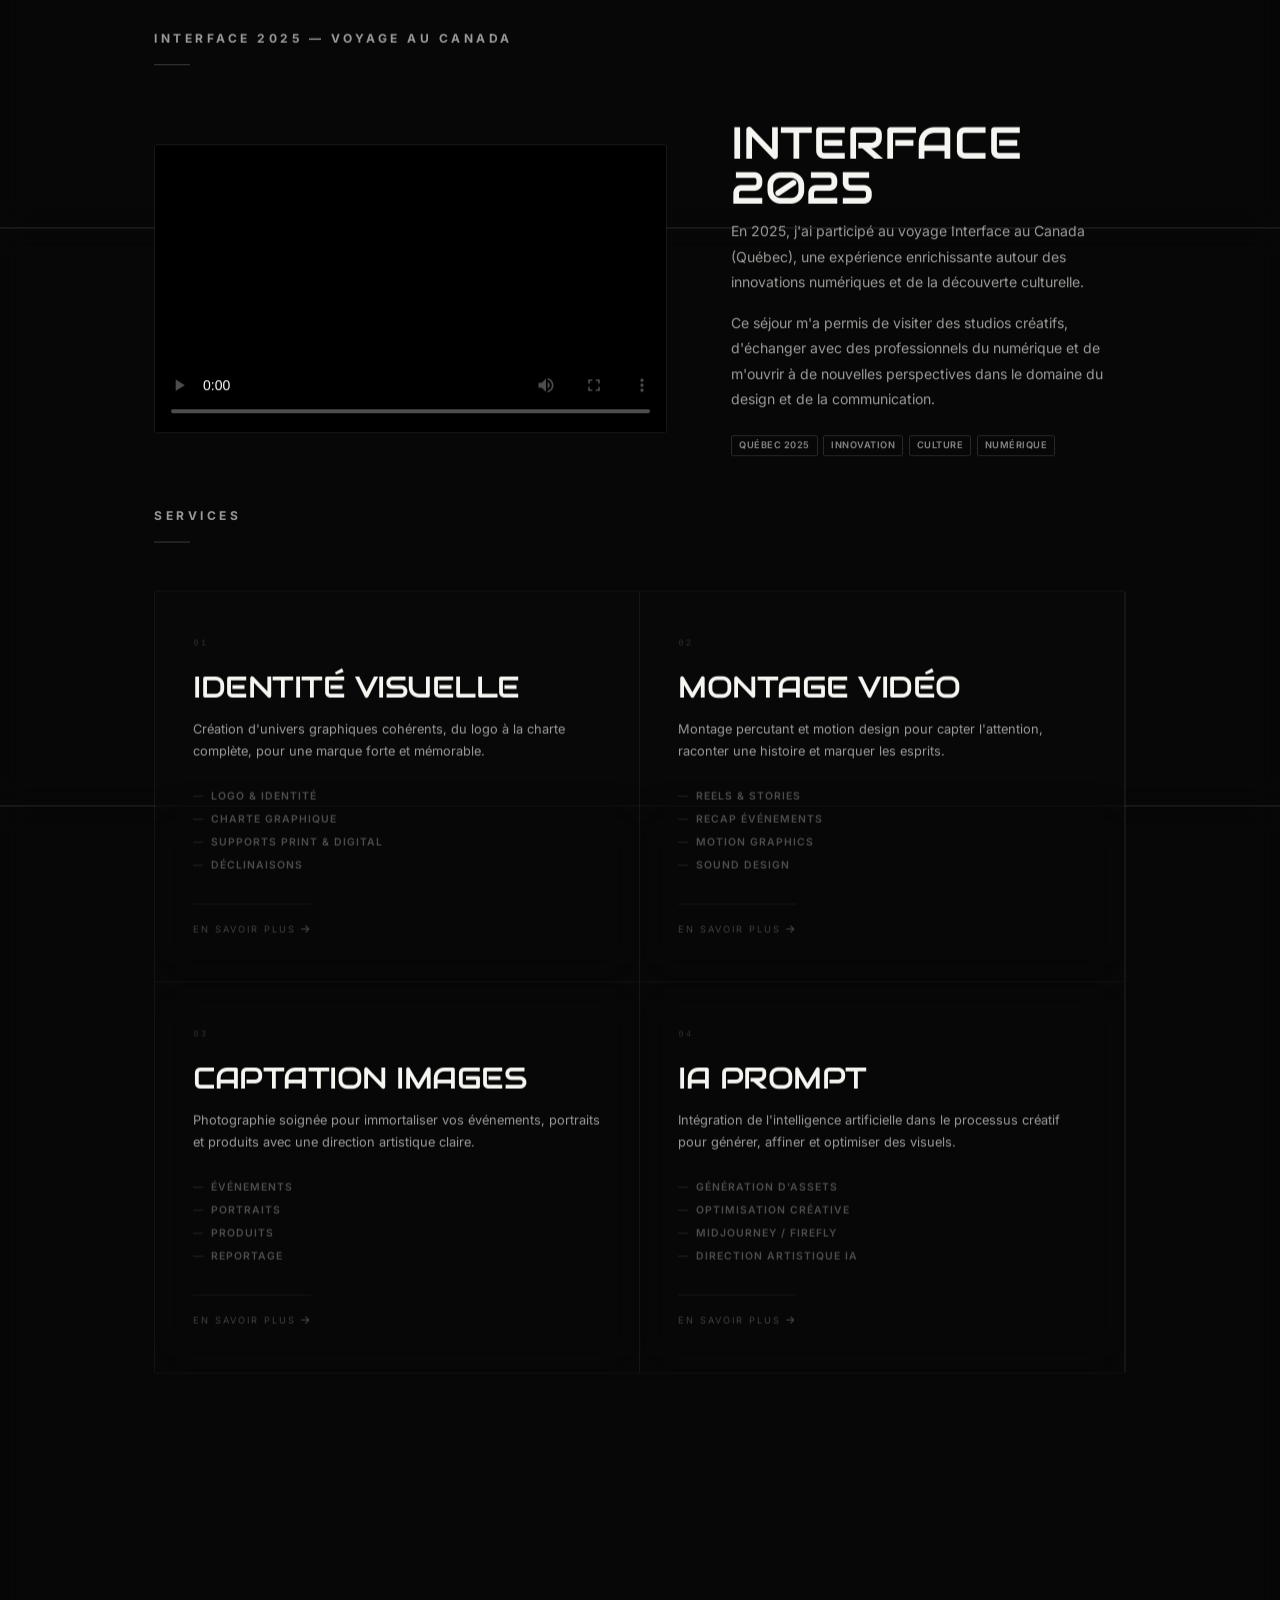
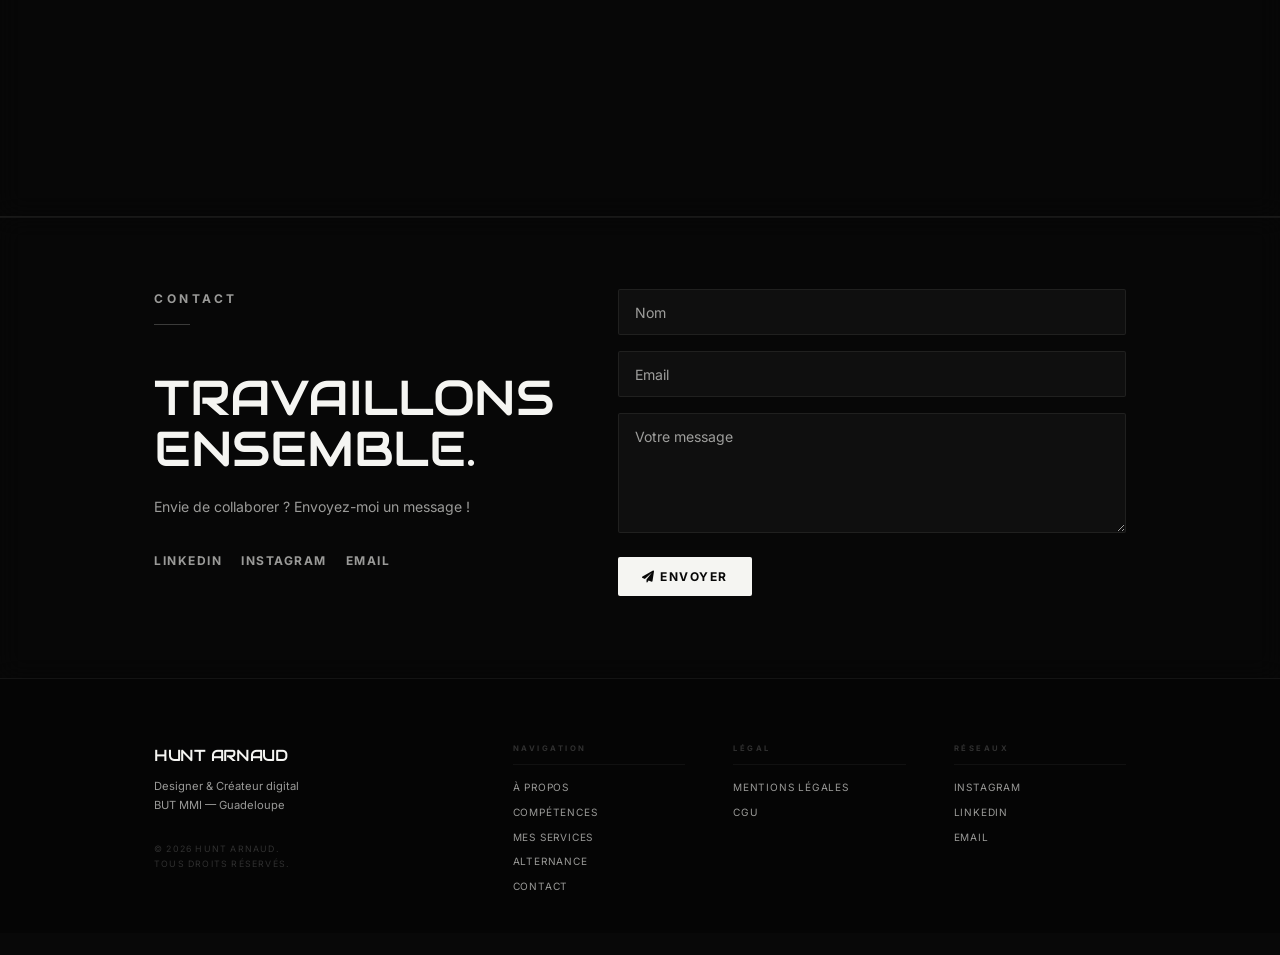
==== commit ca822572: "Optimisation vidéos de fond — chargement différé + variantes légères - Injection de la source différ" ====
--- a/index.html
+++ b/index.html
@@ -47,7 +47,7 @@
 <!-- i18n -->
 <script src="Java/i18n.js" defer></script>
 <!-- JS principal -->
-<script src="Java/Java.js?v=17" defer></script>
+<script src="Java/Java.js?v=18" defer></script>
 <!-- AOS — chargement différé -->
 <link rel="preload" href="https://unpkg.com/aos@2.3.1/dist/aos.css" as="style" onload="this.onload=null;this.rel='stylesheet'">
 <noscript><link rel="stylesheet" href="https://unpkg.com/aos@2.3.1/dist/aos.css"></noscript>
@@ -85,12 +85,31 @@
   <video id="video-bg" autoplay muted loop playsinline preload="none"></video>
   <script>
     (function(){
-      var v=['Image/INSTA_1.mp4','Image/vidéo/NAOYAH X ATOX PLAYDITUNE.mp4'];
       var el=document.getElementById('video-bg');
-      var s=document.createElement('source');
-      s.type='video/mp4';
-      s.src=v[Math.floor(Math.random()*v.length)];
-      el.appendChild(s);
+      var conn=navigator.connection||{};
+      /* Pas de vidéo de fond en mode économie de données ou connexion très lente */
+      if(conn.saveData||/(^|-)2g$/.test(conn.effectiveType||''))return;
+      var isMobile=window.innerWidth<=768;
+      /* Mobile : uniquement la vidéo légère (2,9 Mo). Desktop : aléatoire. */
+      var v=isMobile
+        ?['Image/optimized/bg-insta.mp4']
+        :['Image/optimized/bg-insta.mp4','Image/optimized/bg-naoyah-atox.mp4'];
+      function inject(){
+        var s=document.createElement('source');
+        s.type='video/mp4';
+        s.src=v[Math.floor(Math.random()*v.length)];
+        el.appendChild(s);
+        el.load();
+        el.play().catch(function(){});
+      }
+      /* Différé après le chargement complet : la vidéo ne concurrence
+         plus les polices, le CSS et les images du premier écran */
+      function scheduleInject(){
+        if('requestIdleCallback' in window)requestIdleCallback(inject,{timeout:2500});
+        else setTimeout(inject,600);
+      }
+      if(document.readyState==='complete')scheduleInject();
+      else window.addEventListener('load',scheduleInject);
     })();
   </script>
   <div id="video-overlay"></div>
@@ -1111,12 +1130,15 @@
     // Déjà prête (cache navigateur)
     if (vid.readyState >= 2) onVidReady();
     // Forcer la lecture (iOS bloque parfois autoplay sans trigger)
-    var playPromise = vid.play();
-    if (playPromise !== undefined) {
-      playPromise.catch(function() {
-        // Autoplay bloqué — on affiche quand même la vidéo à l'opacity minimale
-        vid.classList.add('loaded');
-      });
+    // Seulement si une source est déjà injectée — le chargement est différé
+    if (vid.querySelector('source')) {
+      var playPromise = vid.play();
+      if (playPromise !== undefined) {
+        playPromise.catch(function() {
+          // Autoplay bloqué — on affiche quand même la vidéo à l'opacity minimale
+          vid.classList.add('loaded');
+        });
+      }
     }
     document.addEventListener('visibilitychange', function() {
       if (document.hidden) vid.pause();
